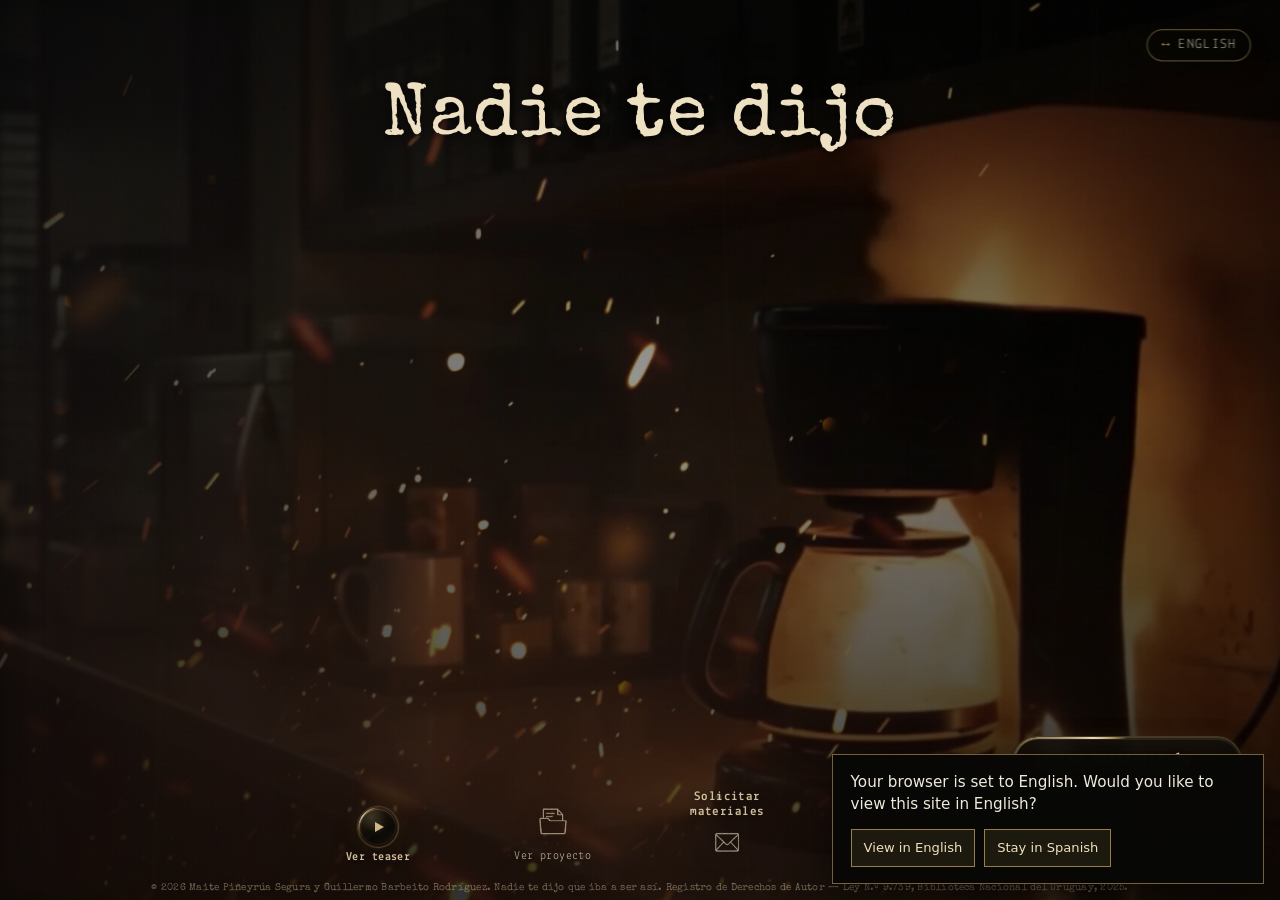
==== index.html @ c7051b69 "Move skip-intro control to the start of keyboard navigation" ====
<!doctype html>
<html lang="es-UY">
  <head>
    <meta charset="utf-8" />
    <meta name="viewport" content="width=device-width, initial-scale=1" />
    <script src="language-routing.js?v=3"></script>
    <title>Nadie te dijo que iba a ser así | Serie de ficción uruguaya</title>
    <meta name="description" content="Serie uruguaya de comedia negra y thriller político creada por Maite Piñeyrúa Segura y Guillermo Barbeito Rodríguez. 6 episodios de 35 minutos en desarrollo, con SKA Films como productora uruguaya y búsqueda de socio internacional." />
    <meta name="theme-color" content="#050504" />
    <link rel="canonical" href="https://jrrguille-bit.github.io/Nadie-Publico/" />
    <link rel="alternate" hreflang="es-UY" href="https://jrrguille-bit.github.io/Nadie-Publico/" />
    <link rel="alternate" hreflang="en" href="https://jrrguille-bit.github.io/Nadie-Publico/english.html" />
    <link rel="alternate" hreflang="x-default" href="https://jrrguille-bit.github.io/Nadie-Publico/" />
    <link rel="icon" href="assets/ntdqiasa-flame-favicon-assets/favicon.ico" sizes="any" />
    <link rel="icon" href="assets/ntdqiasa-flame-favicon-assets/ntdqiasa-flame-favicon-32.png" type="image/png" />
    <link rel="apple-touch-icon" href="assets/ntdqiasa-flame-favicon-assets/apple-touch-icon.png" />
    <link rel="alternate" type="text/vcard" href="assets/contact/nadie-te-dijo-contacto.vcf" title="Guardar contacto" />
    <meta property="og:type" content="website" />
    <meta property="og:site_name" content="Nadie te dijo que iba a ser así" />
    <meta property="og:title" content="Nadie te dijo que iba a ser así | Serie de ficción uruguaya" />
    <meta property="og:description" content="Comedia negra y thriller político desde Montevideo. Serie 6×35 min en desarrollo. SKA Films como productora uruguaya; búsqueda activa de financiación y distribución internacional." />
    <meta property="og:url" content="https://jrrguille-bit.github.io/Nadie-Publico/" />
    <meta property="og:image" content="https://jrrguille-bit.github.io/Nadie-Publico/assets/ntdqiasa_video_v5_assets/ntdqiasa_video_v5_poster.jpg" />
    <meta property="og:image:secure_url" content="https://jrrguille-bit.github.io/Nadie-Publico/assets/ntdqiasa_video_v5_assets/ntdqiasa_video_v5_poster.jpg" />
    <meta property="og:image:type" content="image/jpeg" />
    <meta property="og:image:width" content="1920" />
    <meta property="og:image:height" content="1080" />
    <meta property="og:image:alt" content="Una cafetera negra ardiendo en una kitchenette de oficina vieja." />
    <meta property="og:locale" content="es_UY" />
    <meta property="og:locale:alternate" content="en_US" />
    <meta name="twitter:card" content="summary_large_image" />
    <meta name="twitter:title" content="Nadie te dijo que iba a ser así | Serie de ficción uruguaya" />
    <meta name="twitter:description" content="Serie uruguaya 6×35 min de comedia negra / thriller político en desarrollo. Productora uruguaya: SKA Films. Buscamos financiación y distribución internacional." />
    <meta name="twitter:image" content="https://jrrguille-bit.github.io/Nadie-Publico/assets/ntdqiasa_video_v5_assets/ntdqiasa_video_v5_poster.jpg" />
    <meta name="twitter:image:alt" content="Una cafetera negra ardiendo en una kitchenette de oficina vieja." />
    <script type="application/ld+json">
      {
        "@context": "https://schema.org",
        "@type": "TVSeries",
        "name": "Nadie te dijo que iba a ser así",
        "description": "Serie uruguaya de ficción en desarrollo, de 6 episodios de 35 minutos. Comedia negra y thriller político situada en Montevideo, Uruguay.",
        "inLanguage": "es-UY",
        "url": "https://jrrguille-bit.github.io/Nadie-Publico/",
        "image": "https://jrrguille-bit.github.io/Nadie-Publico/assets/ntdqiasa_video_v5_assets/ntdqiasa_video_v5_poster.jpg",
        "genre": ["Comedia negra", "Thriller político", "Ficción audiovisual"],
        "numberOfEpisodes": 6,
        "creator": [
          { "@type": "Person", "name": "Maite Piñeyrúa Segura" },
          { "@type": "Person", "name": "Guillermo Barbeito Rodríguez" }
        ],
        "producer": [
          { "@type": "Person", "name": "Malena Benavides" },
          { "@type": "Person", "name": "Ignacio Jaunsolo" }
        ],
        "productionCompany": { "@type": "Organization", "name": "SKA Films" },
        "funder": { "@type": "Organization", "name": "Fondo de Incentivo Cultural" },
        "award": "Segundo premio por el teaser — DETOUR Series Lab 2025"
      }
    </script>
    <link rel="preconnect" href="https://fonts.googleapis.com" />
    <link rel="preconnect" href="https://fonts.gstatic.com" crossorigin />
    <link href="https://fonts.googleapis.com/css2?family=Lekton:wght@400;700&family=Special+Elite&display=swap" rel="stylesheet" />
    <link rel="stylesheet" href="styles.css?v=20" />
    <link rel="stylesheet" href="styles-film-boost.css?v=4" />
    <link rel="stylesheet" href="styles-legal.css?v=4" />
    <link rel="stylesheet" href="styles-contact.css?v=6" />
    <link rel="stylesheet" href="market-polish.css?v=5" />
    <link rel="stylesheet" href="skip-intro-polish.css?v=2" />
    <link rel="stylesheet" href="carousel-deck-assets.css?v=4" />
    <link rel="stylesheet" href="responsive-guard.css?v=3" />
    <link rel="stylesheet" href="malena-slide.css?v=4" />
    <link rel="stylesheet" href="teaser-button-fix.css?v=2" />
    <link rel="stylesheet" href="accessibility-fixes.css?v=1" />
    <link rel="stylesheet" href="language-suggestion.css?v=1" />
    <script data-goatcounter="https://jrrguille.goatcounter.com/count" async src="//gc.zgo.at/count.js"></script>
  </head>
  <body>
  <h1 class="visually-hidden landing-semantic-title">Nadie te dijo que iba a ser así — Serie de ficción uruguaya</h1>
    <main class="splash" aria-label="Portada">
      <video class="background-video" aria-hidden="true" tabindex="-1" autoplay muted loop playsinline preload="metadata" poster="assets/ntdqiasa_video_v5_assets/ntdqiasa_video_v5_poster.jpg">
        <source media="(min-width: 721px) and (min-height: 501px)" src="assets/ntdqiasa_video_v5_assets/ntdqiasa_video_v5_web.mp4" type="video/mp4" />
      </video>
      <div class="image-fallback" aria-hidden="true"></div>
      <div class="dark-overlay" aria-hidden="true"></div>
      <div class="siren-overlay" aria-hidden="true"></div>
      <div class="grain-overlay" aria-hidden="true"></div>
      <div class="film-texture-overlay" aria-hidden="true"></div>
      <div class="heat-shimmer-overlay" aria-hidden="true"></div>
      <a class="cover-language-switch" href="english.html?lang=en" hreflang="en" lang="en">English</a>
      <section class="plates" id="plates" aria-label="Placas de portada" aria-live="off"></section>
      <p class="format-line">Serie · 6×35' · Comedia negra / thriller político · Uruguay</p>
      <nav class="contact-links" aria-label="Accesos profesionales del proyecto">
        <a class="contact-link contact-link--teaser" href="teaser.html?lang=es" aria-label="Ver teaser de la serie"><span class="teaser-play-mark" aria-hidden="true"><span class="teaser-play-mark__glyph"></span></span><span class="teaser-link-label">Ver teaser</span></a>
        <button class="contact-link contact-link--button contact-link--project" type="button" id="about-trigger"><img src="assets/logos/about-us-expediente.png" alt="Ver proyecto y equipo" /><span>Ver proyecto</span></button>
        <a class="contact-link contact-link--materials" href="mailto:malenabh1@gmail.com?subject=Solicitud%20de%20dossier%20y%20materiales%20%E2%80%94%20Nadie%20te%20dijo%20que%20iba%20a%20ser%20as%C3%AD&amp;body=Hola%2C%0A%0AQuisiera%20solicitar%20el%20dossier%20y%20los%20materiales%20disponibles%20del%20proyecto.%0A%0ANombre%3A%0AEmpresa%20%2F%20instituci%C3%B3n%3A%0APa%C3%ADs%3A%0A%0ASaludos%2C"><img src="assets/logos/email-icon.png" alt="Solicitar dossier y materiales del proyecto" /><span>Solicitar materiales</span></a>
        <a class="contact-link contact-link--coproduction" href="mailto:malenabh1@gmail.com?cc=nacho@skafilms.com.uy&amp;subject=Reuni%C3%B3n%20de%20industria%20%E2%80%94%20Nadie%20te%20dijo%20que%20iba%20a%20ser%20as%C3%AD&amp;body=Hola%2C%0A%0AQuisiera%20coordinar%20una%20reuni%C3%B3n%20para%20conversar%20sobre%20el%20proyecto%20en%20relaci%C3%B3n%20con%20financiaci%C3%B3n%2C%20distribuci%C3%B3n%2C%20ventas%20o%20coproducci%C3%B3n%20internacional.%0A%0ANombre%3A%0AEmpresa%20%2F%20instituci%C3%B3n%3A%0APa%C3%ADs%3A%0A%0ASaludos%2C"><img src="assets/logos/email-icon.png" alt="Coordinar una reunión de industria" /><span>Coordinar reunión</span></a>
      </nav>
      <p class="legal-line">© 2026 Maite Piñeyrúa Segura y Guillermo Barbeito Rodríguez. Nadie te dijo que iba a ser así. Registro de Derechos de Autor — Ley N.º 9.739, Biblioteca Nacional del Uruguay, 2025.</p>
      <section class="about-carousel" id="about-carousel" role="dialog" aria-modal="true" aria-hidden="true" aria-labelledby="about-carousel-title" inert>
        <div class="about-carousel__frame">
          <p class="about-carousel__eyebrow">Expediente / Proyecto y equipo</p>
          <div class="about-carousel__viewport" aria-live="polite">
            <article class="about-card about-card--project is-active" id="about-project" data-about-slide data-slide-key="proyecto"><div class="project-visual" aria-hidden="true"></div><div class="project-copy"><h2 id="about-carousel-title" tabindex="-1">PROYECTO</h2><p class="project-tagline">UNA SERIE DE AMIGOS. HASTA QUE SE PRENDE FUEGO TODO.</p><p class="project-logline">Entre mates, milanesas y discusiones, tres jóvenes con un pie en la adultez comparten departamento en Montevideo. Pero todo cambia tras un incendio en una oficina que los lanza, casi sin querer, a investigar un crimen olvidado, un tesoro perdido durante la dictadura y los secretos que sus propias familias intentaron enterrar.</p><p class="project-format">6 × 35 min · Comedia negra / thriller político · Montevideo, Uruguay</p></div></article>
            <article class="about-card about-card--universe" id="about-universe" data-about-slide data-slide-key="universo"><h2 tabindex="-1">UNIVERSO</h2><div class="universe-contrast"><p>Una Montevideo contemporánea, cotidiana y reconocible, atravesada por la adultez joven, los vínculos familiares y una memoria que todavía pesa. En este universo, el misterio se cuela entre apartamentos compartidos, trabajos, bares y vecinos, mientras lo absurdo convive con lo íntimo y lo oscuro.</p><p class="universe-concepts">AMISTAD · PRECARIEDAD · ORO · MEMORIA</p></div><ul class="universe-characters" aria-label="Personajes principales"><li>GONZALO</li><li>MARÍA</li><li>LUIS</li></ul></article>
            <article class="about-card about-card--tone" id="about-tone" data-about-slide data-slide-key="tono"><h2 tabindex="-1">TONO</h2><blockquote><span>La dirección de Nadie te dijo que iba a ser así se sostiene en una tensión constante entre</span> <strong>lo cotidiano</strong> <span>y</span> <strong>lo extraño.</strong></blockquote><ul class="tone-resources"><li>VOZ EN OFF</li><li>CUARTA PARED</li><li>FREEZE FRAME</li><li>REBOBINADO</li><li>SPLIT SCREEN</li><li>FLASHBACK</li></ul></article>
            <article class="about-card about-card--market" id="about-market" data-about-slide data-slide-key="mercado"><header><p>EL PROYECTO HOY</p><h2 tabindex="-1">MERCADO</h2></header><p class="market-status">Piloto completo · temporada estructurada · Málaga Talent · DETOUR Montevideo Cine LAB · Premio Teaser · FIC · teaser realizado · SKA Films, productora uruguaya</p><strong class="market-claim">FINANCIACIÓN + DISTRIBUCIÓN INTERNACIONAL</strong><p>Un socio internacional que pueda entrar antes del rodaje y hacer que financiación y distribución formen parte del mismo plan: commission/pre-buy, coproducción estratégica o estudio/distribuidor con capacidad real de circulación.</p></article>
            <article class="about-card about-card--creators" id="about-creators" data-about-slide data-slide-key="creadores"><h2 tabindex="-1">CREADORES</h2><div class="creators-list"><section class="creator" aria-labelledby="creator-maite"><h3 id="creator-maite">Maite Piñeyrúa Segura</h3><p class="creator__role">Cocreadora · coguionista · dirección</p><p>Maite Piñeyrúa Segura es directora, guionista y fotógrafa uruguaya, licenciada en Comunicación Audiovisual por la UCU. Dirigió Tumbero, premiado en FIEC, Dodecá y La Floresta, y escribió y dirigió Una vez casi hice un gol. Es cocreadora, coguionista y directora de Nadie te dijo que iba a ser así. Fue seleccionada para Málaga Talent 2025.</p></section><section class="creator" aria-labelledby="creator-guillermo"><h3 id="creator-guillermo">Guillermo Barbeito Rodríguez</h3><p class="creator__role">Cocreador · coguionista · desarrollo creativo</p><p>Guillermo Barbeito Rodríguez es cocreador y coguionista de Nadie te dijo que iba a ser así. Su trabajo en la serie comprende la construcción del universo narrativo, la estructura de temporada y el desarrollo del tono que articula comedia negra, thriller político y absurdo cotidiano.</p></section></div><p class="creators-authorship">Guillermo y Maite escribimos la serie juntos y compartimos su autoría.</p></article>
            <article class="about-card about-card--ska" id="about-ska" data-about-slide data-slide-key="ska-films"><div class="ska-brand"><header><p>PRODUCTORA URUGUAYA</p><h2 tabindex="-1">SKA FILMS</h2></header><img src="assets/logos/ska-films.png" alt="SKA Films" /></div><div class="ska-profile"><p class="ska-overview">SKA Films tiene más de 20 años de trayectoria y ha desarrollado documentales, ficción, películas animadas y series, produciendo desde Uruguay para América Latina y otros mercados.</p><section class="ska-producer" aria-labelledby="ska-producer-name"><h3 id="ska-producer-name">IGNACIO “NACHO” JAUNSOLO</h3><p class="ska-producer__role">FUNDADOR · DIRECTOR EJECUTIVO · PRODUCTOR</p><p>Fundador y director ejecutivo de SKA Films. <strong>Productor ejecutivo de Togo, primera película uruguaya de Netflix.</strong></p></section></div><ul class="ska-credits"><li>Togo</li><li>Rada</li><li>Sin Aviso</li><li>Afilo Mi Gillette</li></ul></article>
            <article class="about-card about-card--malena" id="about-malena" data-about-slide data-slide-key="malena">
              <div class="malena-copy">
                <header class="malena-heading"><p>PRODUCCIÓN</p><h2 tabindex="-1">MALENA BENAVIDES</h2><span>PRODUCTORA</span></header>
                <div class="malena-profile">
                  <p>Malena Benavides es la productora de <em>Nadie te dijo que iba a ser así</em>. Su trabajo articula el desarrollo del proyecto, la organización de producción y el vínculo con creadorxs, aliados y espacios profesionales.</p>
                  <p>Formada en la Universidad Católica del Uruguay, desarrolla su actividad en el campo audiovisual. Fue productora del documental <em>Tumbero</em> y actualmente trabaja junto a Pardelion Films.</p>
                </div>
              </div>
              <aside class="malena-dossier" aria-label="Ficha de producción">
                <div class="malena-dossier__stamp">FICHA DE PRODUCCIÓN</div>
                <div class="malena-dossier__line"><span>ROL</span><strong>PRODUCTORA</strong></div>
                <div class="malena-dossier__line"><span>TRABAJO PREVIO</span><strong>TUMBERO</strong></div>
                <div class="malena-dossier__line"><span>ACTUALMENTE</span><strong>PARDELION FILMS</strong></div>
                <div class="malena-dossier__mark">MB</div>
              </aside>
            </article>
            <article class="about-card about-card--journey" id="about-journey" data-about-slide data-slide-key="recorrido"><h2 tabindex="-1">RECORRIDO</h2><ol class="journey-timeline"><li><strong>FONDO DE INCENTIVO CULTURAL</strong><span>Apoyo al proyecto</span></li><li><strong>MÁLAGA TALENT 2025</strong><span>Proyecto seleccionado</span></li><li><strong>MONTEVIDEO CINE LAB · DETOUR 2025</strong><span>Participación en el programa de desarrollo audiovisual</span></li><li><strong>PREMIO TEASER / SEGUNDO PREMIO</strong><span>DETOUR Series Lab 2025</span></li></ol><div class="project-card-actions"><a href="mailto:malenabh1@gmail.com?subject=Solicitud%20de%20dossier%20y%20materiales%20%E2%80%94%20Nadie%20te%20dijo%20que%20iba%20a%20ser%20as%C3%AD">Solicitar materiales</a><a href="mailto:malenabh1@gmail.com?cc=nacho@skafilms.com.uy&amp;subject=Reuni%C3%B3n%20de%20industria%20%E2%80%94%20Nadie%20te%20dijo%20que%20iba%20a%20ser%20as%C3%AD">Coordinar reunión</a><a href="sobre.html?lang=es">Conocer el proyecto</a></div></article>
          </div>
          <div class="about-carousel__controls" aria-label="Controles del carrusel Proyecto y equipo"><button class="about-carousel__arrow" type="button" id="about-prev" aria-label="Ver placa anterior">←</button><nav class="about-carousel__dots" aria-label="Ir a una placa"><button class="about-carousel__dot is-active" type="button" data-about-dot>PROYECTO</button><button class="about-carousel__dot" type="button" data-about-dot>UNIVERSO</button><button class="about-carousel__dot" type="button" data-about-dot>TONO</button><button class="about-carousel__dot" type="button" data-about-dot>MERCADO</button><button class="about-carousel__dot" type="button" data-about-dot>CREADORES</button><button class="about-carousel__dot" type="button" data-about-dot>SKA FILMS</button><button class="about-carousel__dot" type="button" data-about-dot>PRODUCCIÓN</button><button class="about-carousel__dot" type="button" data-about-dot>RECORRIDO</button><output class="about-carousel__current" aria-live="off">01 / 08 — PROYECTO</output></nav><button class="about-carousel__arrow" type="button" id="about-next" aria-label="Ver placa siguiente">→</button></div>
          <button class="about-carousel__back" type="button" id="about-close">Volver</button>
        </div>
      </section>
    </main>
    <script src="script.js?v=19"></script>
    <script src="market-polish.js?v=12"></script>
  </body>
</html>
---- styles.css ----
* {
  box-sizing: border-box;
}

html,
body {
  margin: 0;
  width: 100%;
  height: 100%;
  background: #050504;
  color: #eee4cf;
}

body {
  overflow: hidden;
}

.splash {
  position: relative;
  width: 100vw;
  height: 100vh;
  min-height: 620px;
  overflow: hidden;
  background: #050504;
}

.background-video,
.image-fallback {
  position: absolute;
  inset: 0;
  width: 100%;
  height: 100%;
  object-fit: cover;
  object-position: center;
  z-index: 0;
  transform: scale(1.02);
  transition: filter 620ms ease, transform 620ms ease;
}

body.about-open .background-video,
body.about-open .image-fallback {
  filter: blur(8px) brightness(0.48) saturate(0.82);
  transform: scale(1.04);
}

.image-fallback {
  background: url('assets/ntdqiasa_video_v5_assets/ntdqiasa_video_v5_poster.jpg') center/cover no-repeat;
  z-index: -1;
}

.dark-overlay {
  position: absolute;
  inset: 0;
  z-index: 1;
  background:
    radial-gradient(circle at 28% 42%, rgba(64, 45, 28, 0.16), transparent 44%),
    linear-gradient(90deg, rgba(0, 0, 0, 0.7), rgba(0, 0, 0, 0.28) 48%, rgba(0, 0, 0, 0.5)),
    linear-gradient(180deg, rgba(0, 0, 0, 0.42), rgba(0, 0, 0, 0.12) 44%, rgba(0, 0, 0, 0.68));
}

body.about-open .dark-overlay {
  background:
    radial-gradient(circle at 28% 42%, rgba(64, 45, 28, 0.22), transparent 42%),
    linear-gradient(90deg, rgba(0, 0, 0, 0.82), rgba(0, 0, 0, 0.58) 48%, rgba(0, 0, 0, 0.76)),
    linear-gradient(180deg, rgba(0, 0, 0, 0.58), rgba(0, 0, 0, 0.42) 44%, rgba(0, 0, 0, 0.82));
}

.siren-overlay {
  position: absolute;
  inset: 0;
  z-index: 2;
  pointer-events: none;
  mix-blend-mode: screen;
  opacity: 0.18;
  background:
    linear-gradient(88deg, rgba(41, 85, 180, 0.2) 0%, rgba(41, 85, 180, 0.1) 8%, transparent 34%),
    linear-gradient(93deg, rgba(190, 32, 24, 0.18) 0%, rgba(190, 32, 24, 0.08) 12%, transparent 39%),
    linear-gradient(82deg, rgba(255, 255, 255, 0.05) 0%, transparent 24%);
  filter: blur(18px);
  transform-origin: left center;
  animation: siren 8.6s infinite ease-in-out;
}

.grain-overlay {
  position: absolute;
  inset: -20%;
  z-index: 3;
  opacity: 0.08;
  pointer-events: none;
  background-image:
    radial-gradient(circle, rgba(255, 255, 255, 0.18) 0 0.55px, transparent 0.8px),
    radial-gradient(circle, rgba(0, 0, 0, 0.24) 0 0.65px, transparent 0.95px);
  background-size: 8px 8px, 13px 13px;
  animation: grain 0.9s steps(2, end) infinite;
}

.film-texture-overlay {
  position: absolute;
  inset: 0;
  z-index: 3;
  pointer-events: none;
  opacity: 0.14;
  mix-blend-mode: screen;
  overflow: hidden;
}

.film-texture-overlay::before {
  content: '';
  position: absolute;
  inset: -20%;
  opacity: 0.13;
  background-image:
    radial-gradient(circle, rgba(255, 245, 215, 0.16) 0 0.42px, transparent 0.8px),
    radial-gradient(circle, rgba(0, 0, 0, 0.14) 0 0.48px, transparent 0.95px);
  background-size: 7px 7px, 11px 11px;
  animation: subtle-film-grain 1.8s steps(2, end) infinite;
}

.film-texture-overlay::after {
  content: '';
  position: absolute;
  inset: 0;
  opacity: 0.1;
  background-image:
    linear-gradient(92deg, transparent 0 14%, rgba(255, 236, 190, 0.18) 14.25%, transparent 14.55%),
    linear-gradient(88deg, transparent 0 57%, rgba(255, 236, 190, 0.1) 57.14%, transparent 57.4%);
  background-size: 100% 100%;
  filter: blur(0.2px);
  animation: subtle-film-scratches 9s ease-in-out infinite;
}


.heat-shimmer-overlay {
  position: absolute;
  inset: 0;
  z-index: 3;
  pointer-events: none;
  overflow: hidden;
  mix-blend-mode: screen;
  --heat-shimmer-main-idle: 0.026;
  --heat-shimmer-main-rise: 0.085;
  --heat-shimmer-main-peak: 0.135;
  --heat-shimmer-main-fall: 0.038;
  --heat-shimmer-secondary-idle: 0.016;
  --heat-shimmer-secondary-rise: 0.044;
  --heat-shimmer-secondary-peak: 0.072;
  --heat-shimmer-secondary-fall: 0.024;
}

.heat-shimmer-overlay::before,
.heat-shimmer-overlay::after {
  content: '';
  position: absolute;
  left: 16%;
  bottom: 14%;
  width: min(35vw, 29rem);
  height: min(39vh, 22rem);
  opacity: var(--heat-shimmer-main-rise);
  border-radius: 48% 52% 44% 56%;
  background:
    radial-gradient(ellipse at 50% 72%, rgba(255, 216, 130, 0.18) 0%, rgba(255, 170, 80, 0.1) 28%, transparent 68%),
    linear-gradient(95deg, transparent 0 18%, rgba(255, 238, 190, 0.09) 22%, transparent 31% 43%, rgba(255, 190, 100, 0.07) 49%, transparent 60%);
  filter: blur(11px);
  transform-origin: center bottom;
  backdrop-filter: blur(0.9px);
  animation: heat-shimmer-one 11.5s ease-in-out infinite;
}

.heat-shimmer-overlay::after {
  left: 27%;
  bottom: 24%;
  width: min(21vw, 16rem);
  height: min(27vh, 15rem);
  opacity: var(--heat-shimmer-secondary-rise);
  filter: blur(8.5px);
  background:
    radial-gradient(ellipse at 45% 78%, rgba(255, 226, 150, 0.14) 0%, rgba(255, 165, 70, 0.08) 32%, transparent 70%),
    linear-gradient(84deg, transparent 0 20%, rgba(255, 230, 180, 0.08) 26%, transparent 36% 52%, rgba(255, 190, 110, 0.06) 58%, transparent 68%);
  backdrop-filter: blur(0.65px);
  animation: heat-shimmer-two 13s ease-in-out infinite;
  animation-delay: 3.4s;
}

.plates {
  position: absolute;
  inset: 0;
  z-index: 4;
  display: block;
  padding: clamp(1.6rem, 5vw, 5rem);
  pointer-events: none;
}

body.about-open .plates {
  opacity: 0.28;
  filter: blur(1.5px);
  transition: opacity 420ms ease, filter 420ms ease;
}

.plate {
  --plate-x: -50%;
  --plate-y: 0rem;

  position: absolute;
  left: 50%;
  width: min(88vw, 980px);
  color: #eee0c2;
  font-family: 'Special Elite', 'Courier Prime', 'Courier New', Courier, monospace;
  letter-spacing: 0.025em;
  line-height: 1.28;
  text-align: center;
  text-shadow:
    0 2px 8px rgba(0, 0, 0, 0.72),
    0 0 1px rgba(238, 224, 194, 0.28);
  opacity: 0;
  transform: translate(var(--plate-x), calc(var(--plate-y) + 0.45rem));
  transition:
    opacity 900ms ease,
    transform 900ms ease;
}

.plate--secondary {
  --secondary-plate-offset: -3vh;
  --plate-y: var(--secondary-plate-offset);

  color: #dcc99d;
  font-family: 'Lekton', 'Courier Prime', 'Courier New', Courier, monospace;
  font-weight: 400;
  letter-spacing: 0.018em;
  text-shadow:
    0 2px 8px rgba(0, 0, 0, 0.74),
    0 0 1px rgba(220, 201, 157, 0.24);
}

.plate--visible {
  opacity: 1;
  transform: translate(var(--plate-x), var(--plate-y));
}

.plate__name {
  color: #eadbb9;
  font-family: 'Special Elite', 'Courier Prime', 'Courier New', Courier, monospace;
  font-size: 0.94em;
  letter-spacing: 0.026em;
  text-shadow:
    0 2px 8px rgba(0, 0, 0, 0.74),
    0 0 1px rgba(238, 224, 194, 0.28);
}

.plate__line {
  min-height: 1.25em;
  margin: 0;
  overflow-wrap: anywhere;
}

.plate__line + .plate__line {
  margin-top: 0.38em;
}

.plate__line--typing::after,
.plate--coproduction.plate--complete .plate__line--typed:last-child::after {
  content: '';
  display: inline-block;
  width: 0.08em;
  height: 0.86em;
  margin-left: 0.1em;
  transform: translateY(0.12em);
  background: rgba(238, 224, 194, 0.72);
  animation: typewriter-cursor 1.15s steps(2, end) infinite;
}

.plate--secondary .plate__line--typing::after,
.plate--secondary.plate--coproduction.plate--complete .plate__line--typed:last-child::after {
  background: rgba(220, 201, 157, 0.68);
}

.plate--title {
  top: clamp(2.6rem, 8vh, 5.4rem);
  max-width: min(90vw, 1020px);
  font-size: clamp(2.15rem, 5.8vw, 6.25rem);
  letter-spacing: 0.018em;
}

.plate--title .plate__line + .plate__line {
  margin-top: 0.285em;
}

.plate--credits {
  top: 48%;
  max-width: min(88vw, 920px);
  font-size: clamp(1.13rem, 2.37vw, 2.46rem);
}

.plate--credits .plate__line--1 {
  font-size: 0.58em;
  letter-spacing: 0.09em;
}

.plate--credits .plate__line--2 {
  line-height: 1.2;
  white-space: nowrap;
}

.plate--recognition {
  top: 64%;
  max-width: min(86vw, 820px);
  font-size: clamp(0.95rem, 1.94vw, 1.93rem);
}

.plate--recognition .plate__line--1 {
  font-size: 0.62em;
  letter-spacing: 0.09em;
}

.plate--recognition .plate__line--2 {
  white-space: nowrap;
}

.plate--coproduction {
  bottom: clamp(6.9rem, 13vh, 9.4rem);
  max-width: min(86vw, 820px);
  font-size: clamp(1.04rem, 2.18vw, 2.18rem);
}

.contact-links {
  position: absolute;
  left: 50%;
  bottom: clamp(1rem, 4vh, 2.1rem);
  z-index: 5;
  display: flex;
  align-items: flex-start;
  justify-content: center;
  gap: clamp(0.85rem, 2.8vw, 2.2rem);
  width: min(92vw, 780px);
  pointer-events: none;
  opacity: 0;
  transform: translate(-50%, 0.75rem);
  transition:
    opacity 900ms ease,
    transform 900ms ease;
}

body.contacts-visible .contact-links {
  pointer-events: auto;
  opacity: 1;
  transform: translate(-50%, 0);
}

body.about-open .contact-links {
  opacity: 0.32;
  filter: blur(1px);
}

.contact-link {
  appearance: none;
  border: 0;
  background: transparent;
  color: #eadbb9;
  font: inherit;
  font-family: 'Special Elite', 'Courier Prime', 'Courier New', Courier, monospace;
  letter-spacing: 0.04em;
  text-decoration: none;
  display: flex;
  flex-direction: column;
  align-items: center;
  gap: 0.34rem;
  min-width: clamp(3.8rem, 10vw, 6.4rem);
  padding: 0.1rem 0.2rem;
  cursor: pointer;
  opacity: 0.74;
  text-shadow: 0 2px 7px rgba(0, 0, 0, 0.72);
  transition:
    opacity 260ms ease,
    transform 260ms ease,
    filter 260ms ease;
}

.contact-link img {
  display: block;
  width: clamp(2.2rem, 5vw, 3.55rem);
  height: clamp(2.2rem, 5vw, 3.55rem);
  object-fit: contain;
  filter: drop-shadow(0 4px 8px rgba(0, 0, 0, 0.6));
}

.contact-link--slightly-larger img {
  transform: scale(1.1);
  transform-origin: center;
}

.contact-link span {
  font-size: clamp(0.63rem, 1.2vw, 0.86rem);
  line-height: 1.05;
  white-space: nowrap;
}

.contact-link:hover,
.contact-link:focus-visible {
  opacity: 1;
  transform: translateY(-0.12rem);
  filter: brightness(1.08);
  outline: none;
}

.about-modal {
  position: absolute;
  inset: 0;
  z-index: 8;
  display: grid;
  place-items: center;
  padding: clamp(1.1rem, 4vw, 3rem);
  background: rgba(5, 5, 4, 0.32);
  opacity: 0;
  pointer-events: none;
  transition: opacity 420ms ease;
}

body.about-open .about-modal {
  opacity: 1;
  pointer-events: auto;
}

.about-modal__panel {
  position: relative;
  width: min(92vw, 780px);
  max-height: min(82vh, 720px);
  overflow: auto;
  padding: clamp(1.55rem, 4vw, 3rem);
  border: 1px solid rgba(218, 195, 144, 0.34);
  color: #1f180e;
  background:
    linear-gradient(180deg, rgba(239, 224, 188, 0.94), rgba(205, 176, 118, 0.9)),
    radial-gradient(circle at 22% 12%, rgba(255, 247, 220, 0.52), transparent 32%);
  box-shadow:
    0 24px 70px rgba(0, 0, 0, 0.68),
    inset 0 0 0 1px rgba(96, 65, 28, 0.18);
  font-family: 'Special Elite', 'Courier Prime', 'Courier New', Courier, monospace;
  line-height: 1.55;
  transform: translateY(0.7rem) rotate(-0.4deg);
  transition: transform 420ms ease;
}

body.about-open .about-modal__panel {
  transform: translateY(0) rotate(-0.4deg);
}

.about-modal__panel::before {
  content: '';
  position: absolute;
  inset: 0;
  pointer-events: none;
  opacity: 0.18;
  background-image:
    radial-gradient(circle, rgba(85, 57, 24, 0.32) 0 0.45px, transparent 0.75px),
    linear-gradient(90deg, rgba(64, 41, 18, 0.14), transparent 18%, transparent 82%, rgba(64, 41, 18, 0.12));
  background-size: 9px 9px, 100% 100%;
  mix-blend-mode: multiply;
}

.about-modal__panel h2,
.about-modal__panel p,
.about-modal__close {
  position: relative;
}

.about-modal__panel h2 {
  margin: 0 2.2rem 1rem 0;
  color: #24180b;
  font-size: clamp(1.45rem, 3.5vw, 2.35rem);
  letter-spacing: 0.05em;
  text-transform: uppercase;
}

.about-modal__panel p {
  margin: 0;
  font-size: clamp(0.9rem, 1.75vw, 1.04rem);
}

.about-modal__panel p + p {
  margin-top: 1rem;
}

.about-modal__close {
  position: absolute;
  top: 0.8rem;
  right: 0.9rem;
  z-index: 2;
  border: 0;
  background: transparent;
  color: #3a2814;
  font-family: inherit;
  font-size: 1.8rem;
  line-height: 1;
  cursor: pointer;
  opacity: 0.72;
}

.about-modal__close:hover,
.about-modal__close:focus-visible {
  opacity: 1;
  outline: none;
}


@keyframes heat-shimmer-one {
  0%,
  12%,
  100% {
    opacity: var(--heat-shimmer-main-idle);
    transform: translate3d(0, 0, 0) scaleX(1) scaleY(1);
  }

  28% {
    opacity: var(--heat-shimmer-main-rise);
    transform: translate3d(0.18rem, -0.18rem, 0) scaleX(1.018) scaleY(1.025) skewX(-0.35deg);
  }

  44% {
    opacity: var(--heat-shimmer-main-peak);
    transform: translate3d(-0.12rem, -0.46rem, 0) scaleX(0.985) scaleY(1.045) skewX(0.42deg);
  }

  58%,
  78% {
    opacity: var(--heat-shimmer-main-fall);
    transform: translate3d(0.08rem, -0.22rem, 0) scaleX(1.01) scaleY(1.015);
  }
}

@keyframes heat-shimmer-two {
  0%,
  18%,
  100% {
    opacity: var(--heat-shimmer-secondary-idle);
    transform: translate3d(0, 0, 0) scaleX(1) scaleY(1);
  }

  36% {
    opacity: var(--heat-shimmer-secondary-rise);
    transform: translate3d(-0.1rem, -0.28rem, 0) scaleX(1.028) scaleY(1.03) skewX(0.38deg);
  }

  51% {
    opacity: var(--heat-shimmer-secondary-peak);
    transform: translate3d(0.14rem, -0.55rem, 0) scaleX(0.975) scaleY(1.055) skewX(-0.34deg);
  }

  70%,
  84% {
    opacity: var(--heat-shimmer-secondary-fall);
    transform: translate3d(0.06rem, -0.2rem, 0) scaleX(1.008) scaleY(1.015);
  }
}

@keyframes subtle-film-grain {
  0% {
    transform: translate3d(-1%, -1%, 0);
  }

  50% {
    transform: translate3d(1%, 0.5%, 0);
  }

  100% {
    transform: translate3d(0.5%, -0.5%, 0);
  }
}

@keyframes subtle-film-scratches {
  0%,
  100% {
    opacity: 0.05;
    transform: translateX(0);
  }

  38% {
    opacity: 0.1;
    transform: translateX(-0.25%);
  }

  64% {
    opacity: 0.07;
    transform: translateX(0.2%);
  }
}

@keyframes grain {
  0% {
    transform: translate(-2%, -1%);
  }

  50% {
    transform: translate(1%, 2%);
  }

  100% {
    transform: translate(3%, -2%);
  }
}

@keyframes siren {
  0%,
  100% {
    opacity: 0.08;
    transform: translateX(-1.5%) scaleX(1.02);
  }

  17% {
    opacity: 0.19;
    transform: translateX(0) scaleX(1.04);
  }

  29% {
    opacity: 0.11;
    transform: translateX(-0.8%) scaleX(1.01);
  }

  46% {
    opacity: 0.16;
    transform: translateX(0.4%) scaleX(1.03);
  }

  61% {
    opacity: 0.07;
    transform: translateX(-1.2%) scaleX(1.02);
  }

  78% {
    opacity: 0.21;
    transform: translateX(0.2%) scaleX(1.05);
  }
}

@keyframes typewriter-cursor {
  0%,
  45% {
    opacity: 0.72;
  }

  46%,
  100% {
    opacity: 0;
  }
}

@media (max-width: 720px) {
  html,
  body {
    min-height: 100%;
    overflow: hidden;
  }

  .splash {
    height: 100svh;
    min-height: 100svh;
  }

  .background-video,
  .image-fallback {
    object-position: 60% center;
    transform: scale(1.06);
  }

  body.about-open .background-video,
  body.about-open .image-fallback {
    filter: blur(10px) brightness(0.42) saturate(0.78);
    transform: scale(1.08);
  }

  .dark-overlay {
    background:
      radial-gradient(circle at 50% 40%, rgba(75, 45, 24, 0.2), transparent 48%),
      linear-gradient(180deg, rgba(0, 0, 0, 0.76), rgba(0, 0, 0, 0.25) 42%, rgba(0, 0, 0, 0.82)),
      linear-gradient(90deg, rgba(0, 0, 0, 0.54), rgba(0, 0, 0, 0.2) 52%, rgba(0, 0, 0, 0.52));
  }

  .siren-overlay {
    opacity: 0.13;
    filter: blur(24px);
  }

  .grain-overlay {
    opacity: 0.07;
  }

  .film-texture-overlay {
    opacity: 0.1;
  }

  .film-texture-overlay::before {
    opacity: 0.1;
  }

  .film-texture-overlay::after {
    opacity: 0.07;
  }


  .heat-shimmer-overlay::before,
  .heat-shimmer-overlay::after {
    filter: blur(8.5px);
    backdrop-filter: blur(0.55px);
  }

  .heat-shimmer-overlay {
    --heat-shimmer-main-idle: 0.02;
    --heat-shimmer-main-rise: 0.06;
    --heat-shimmer-main-peak: 0.095;
    --heat-shimmer-main-fall: 0.03;
    --heat-shimmer-secondary-idle: 0.012;
    --heat-shimmer-secondary-rise: 0.032;
    --heat-shimmer-secondary-peak: 0.052;
    --heat-shimmer-secondary-fall: 0.018;
  }

  .heat-shimmer-overlay::before {
    left: 28%;
    bottom: 17%;
    width: 38vw;
    height: 31vh;
  }

  .heat-shimmer-overlay::after {
    left: 39%;
    bottom: 27%;
    width: 24vw;
    height: 20vh;
  }

  .plates {
    padding:
      max(1.1rem, env(safe-area-inset-top))
      1.05rem
      max(1rem, env(safe-area-inset-bottom));
  }

  .plate {
    width: min(92vw, 420px);
    line-height: 1.18;
    letter-spacing: 0.012em;
    text-shadow:
      0 3px 10px rgba(0, 0, 0, 0.82),
      0 0 1px rgba(238, 224, 194, 0.3);
  }

  .plate--secondary {
    --secondary-plate-offset: -2.1svh;

    letter-spacing: 0.014em;
    text-shadow:
      0 3px 10px rgba(0, 0, 0, 0.82),
      0 0 1px rgba(220, 201, 157, 0.26);
  }

  .plate__line + .plate__line {
    margin-top: 0.28em;
  }

  .plate__name {
    font-size: 0.96em;
    letter-spacing: 0.018em;
  }

  .plate--title {
    top: 7svh;
    max-width: 92vw;
    font-size: clamp(2.05rem, 11.4vw, 3.55rem);
    line-height: 1.05;
    letter-spacing: 0.01em;
  }

  .plate--title .plate__line + .plate__line {
    margin-top: 0.21em;
  }

  .plate--credits {
    top: 39svh;
    max-width: 92vw;
    font-size: clamp(0.86rem, 4.15vw, 1.32rem);
  }

  .plate--credits .plate__line--1 {
    font-size: 0.62em;
    letter-spacing: 0.08em;
  }

  .plate--credits .plate__line--2 {
    max-width: min(92vw, 24rem);
    margin-left: auto;
    margin-right: auto;
  }

  .plate--recognition {
    top: 56svh;
    max-width: 90vw;
    font-size: clamp(0.76rem, 3.3vw, 1rem);
    line-height: 1.16;
  }

  .plate--recognition .plate__line--1 {
    font-size: 0.64em;
    letter-spacing: 0.08em;
  }

  .plate--recognition .plate__line--2 {
    font-size: clamp(0.68rem, 3.05vw, 0.94rem);
    white-space: nowrap;
  }

  .plate--coproduction {
    bottom: 18svh;
    max-width: 86vw;
    font-size: clamp(0.84rem, 3.9vw, 1.19rem);
    line-height: 1.22;
  }

  .contact-links {
    left: 50%;
    bottom: max(1rem, env(safe-area-inset-bottom));
    display: grid;
    grid-template-columns: repeat(4, minmax(0, 1fr));
    align-items: start;
    gap: 0.45rem;
    width: min(94vw, 430px);
    padding: 0;
    border: 0;
    border-radius: 0;
    outline: 0;
    background: transparent;
    box-shadow: none;
    backdrop-filter: none;
  }

  .contact-link {
    min-width: 0;
    width: 100%;
    gap: 0.26rem;
    padding: 0.18rem 0.1rem;
    opacity: 0.82;
  }

  .contact-link img {
    width: clamp(2.05rem, 8.3vw, 2.55rem);
    height: clamp(2.05rem, 8.3vw, 2.55rem);
  }

  .contact-link span {
    max-width: 100%;
    font-size: clamp(0.52rem, 2.55vw, 0.66rem);
    line-height: 1.05;
    white-space: normal;
    text-align: center;
  }

  body.about-open .plates,
  body.about-open .contact-links {
    opacity: 0.18;
    filter: blur(2px);
  }

  .about-modal {
    padding:
      max(0.8rem, env(safe-area-inset-top))
      0.78rem
      max(0.8rem, env(safe-area-inset-bottom));
    align-items: stretch;
  }

  .about-modal__panel {
    width: min(100%, 520px);
    max-height: calc(100svh - 1.6rem - env(safe-area-inset-top) - env(safe-area-inset-bottom));
    margin: auto;
    padding: 1.25rem 1.05rem 1.35rem;
    border-color: rgba(70, 45, 18, 0.24);
    line-height: 1.48;
    transform: translateY(0.45rem) rotate(-0.25deg);
  }

  body.about-open .about-modal__panel {
    transform: translateY(0) rotate(-0.25deg);
  }

  .about-modal__panel h2 {
    margin-right: 2.4rem;
    margin-bottom: 0.8rem;
    font-size: clamp(1.25rem, 6vw, 1.85rem);
    line-height: 1.1;
  }

  .about-modal__panel p {
    font-size: clamp(0.82rem, 3.55vw, 0.96rem);
  }

  .about-modal__panel p + p {
    margin-top: 0.78rem;
  }

  .about-modal__close {
    top: 0.78rem;
    right: 0.82rem;
    font-size: 2rem;
    padding: 0.2rem;
  }
}

@media (max-width: 380px) {
  .plate--title {
    font-size: clamp(1.82rem, 10.5vw, 2.55rem);
  }

  .plate--credits {
    top: 37svh;
    font-size: clamp(0.78rem, 3.8vw, 1.07rem);
  }

  .plate--coproduction {
    bottom: 29svh;
    font-size: clamp(0.74rem, 3.65vw, 0.98rem);
  }

  .contact-links {
    grid-template-columns: repeat(2, minmax(0, 1fr));
    width: min(88vw, 300px);
    gap: 0.55rem 0.8rem;
    padding: 0;
  }

  .contact-link img {
    width: 2.15rem;
    height: 2.15rem;
  }
}

@media (max-height: 640px) and (max-width: 720px) {
  .plate--title {
    top: 4.8svh;
    font-size: clamp(1.55rem, 9.2vw, 2.55rem);
  }

  .plate--credits {
    top: 35svh;
  }

  .plate--coproduction {
    bottom: 28svh;
  }

  .contact-links {
    bottom: max(0.55rem, env(safe-area-inset-bottom));
    padding: 0;
  }

  .contact-link img {
    width: 1.9rem;
    height: 1.9rem;
  }

  .contact-link span {
    font-size: 0.52rem;
  }
}

@media (prefers-reduced-motion: reduce) {
  *,
  *::before,
  *::after {
    animation-duration: 0.001ms !important;
    animation-iteration-count: 1 !important;
  }

  .background-video {
    display: none;
  }

  .plate,
  .contact-links,
  .about-modal,
  .about-modal__panel {
    transition-duration: 0.001ms !important;
  }


  .heat-shimmer-overlay::before,
  .heat-shimmer-overlay::after {
    animation: none !important;
    opacity: 0;
  }

  .film-texture-overlay::before,
  .film-texture-overlay::after,
  .plate__line--typing::after,
  .plate--coproduction.plate--complete .plate__line--typed:last-child::after {
    animation: none !important;
  }
}

body.about-open .plates,
body.about-open .contact-links {
  opacity: 0;
  filter: blur(2px);
  pointer-events: none;
}

.about-carousel {
  position: absolute;
  inset: 0;
  z-index: 7;
  display: grid;
  place-items: center;
  padding: clamp(1rem, 4vw, 3rem);
  background:
    radial-gradient(circle at 50% 44%, rgba(66, 45, 25, 0.24), transparent 42%),
    rgba(5, 5, 4, 0.24);
  opacity: 0;
  pointer-events: none;
  transition: opacity 420ms ease;
}

body.about-open .about-carousel {
  opacity: 1;
  pointer-events: auto;
}

.about-carousel__frame {
  position: relative;
  width: min(92vw, 900px);
  max-height: min(84vh, 760px);
  display: grid;
  gap: clamp(0.75rem, 1.6vw, 1rem);
  color: #eadbb9;
  font-family: 'Special Elite', 'Courier Prime', 'Courier New', Courier, monospace;
  text-shadow: 0 2px 8px rgba(0, 0, 0, 0.72);
  transform: translateY(0.65rem);
  transition: transform 420ms ease;
}

body.about-open .about-carousel__frame {
  transform: translateY(0);
}

.about-carousel__eyebrow {
  justify-self: start;
  margin: 0;
  padding: 0.36rem 0.55rem 0.28rem;
  border: 1px solid rgba(238, 224, 194, 0.24);
  background: rgba(9, 7, 5, 0.48);
  font-size: clamp(0.68rem, 1.25vw, 0.86rem);
  letter-spacing: 0.12em;
  text-transform: uppercase;
  opacity: 0.78;
}

.about-carousel__viewport {
  position: relative;
  min-height: clamp(25rem, 58vh, 34rem);
}

.about-card {
  position: absolute;
  inset: 0;
  display: flex;
  flex-direction: column;
  overflow: hidden;
  padding: clamp(1.25rem, 3.2vw, 2.45rem);
  border: 1px solid rgba(220, 218, 197, 0.26);
  color: #e9e3d3;
  text-shadow: none;
  background:
    linear-gradient(180deg, rgba(24, 35, 31, 0.32), rgba(10, 15, 14, 0.5)),
    radial-gradient(circle at 16% 10%, rgba(234, 228, 203, 0.12), transparent 32%),
    url('assets/images/a_full_frame_close_up_flat_lay_of_a_textured_backg_1.png') center / cover no-repeat;
  box-shadow:
    0 24px 70px rgba(0, 0, 0, 0.72),
    inset 0 0 0 1px rgba(233, 227, 211, 0.12),
    inset 0 0 58px rgba(0, 0, 0, 0.22);
  font-family: 'Lekton', 'Courier Prime', 'Courier New', Courier, monospace;
  line-height: 1.55;
  isolation: isolate;
  opacity: 0;
  visibility: hidden;
  transform: translateX(0.7rem) rotate(-0.25deg);
  transition:
    opacity 360ms ease,
    visibility 360ms ease,
    transform 360ms ease;
}

.about-card::before {
  content: '';
  position: absolute;
  inset: 0;
  pointer-events: none;
  opacity: 0.2;
  background-image:
    linear-gradient(180deg, rgba(255, 250, 230, 0.08), transparent 34%, rgba(0, 0, 0, 0.16)),
    radial-gradient(circle, rgba(232, 226, 203, 0.2) 0 0.4px, transparent 0.8px);
  background-size: 100% 100%, 10px 10px;
  mix-blend-mode: screen;
}

.about-card.is-active {
  opacity: 1;
  visibility: visible;
  transform: translateX(0) rotate(-0.25deg);
}

.about-card > * {
  position: relative;
  z-index: 1;
}

.about-card h2 {
  position: relative;
  align-self: flex-start;
  max-width: 100%;
  margin: 0 0 1.08rem;
  padding: 0.14em 0.34em 0.2em;
  color: #f0ead9;
  font-family: 'Special Elite', 'Courier Prime', 'Courier New', Courier, monospace;
  font-size: clamp(1.22rem, 3vw, 2.05rem);
  font-weight: 400;
  line-height: 1.16;
  letter-spacing: 0.085em;
  text-transform: uppercase;
  text-shadow: none;
  isolation: isolate;
}

.about-card p {
  margin: 0;
  color: rgba(233, 227, 211, 0.94);
  font-size: clamp(0.86rem, 1.45vw, 1rem);
  text-shadow: none;
}

.about-card p + p {
  margin-top: 0.88rem;
}

.about-card a {
  color: #f2ead2;
  text-decoration: underline;
  text-decoration-color: rgba(226, 210, 168, 0.72);
  text-decoration-thickness: 1px;
  text-underline-offset: 0.18em;
  opacity: 0.9;
  text-shadow: none;
}

.about-card a:hover,
.about-card a:focus-visible {
  opacity: 1;
}

.about-card--project {
  overflow: hidden;
}

.about-card--project::after {
  content: '';
  position: absolute;
  right: clamp(-2.9rem, -4vw, -1.05rem);
  bottom: clamp(-3.4rem, -5vw, -1.35rem);
  width: clamp(9.5rem, 25vw, 15.5rem);
  aspect-ratio: 1;
  pointer-events: none;
  z-index: 2;
  background: url('assets/images/sobre-proyecto-coffee-stain.png') center / contain no-repeat;
  opacity: 0.65;
  mix-blend-mode: multiply;
  filter: sepia(0.28) saturate(0.82) contrast(0.95);
}

.about-carousel__controls {
  display: grid;
  grid-template-columns: auto 1fr auto;
  align-items: center;
  gap: 0.85rem;
}

.about-carousel__arrow,
.about-carousel__back,
.about-carousel__dot {
  appearance: none;
  font-family: inherit;
  cursor: pointer;
}

.about-carousel__arrow,
.about-carousel__back {
  border: 1px solid rgba(238, 224, 194, 0.34);
  color: #eadbb9;
  background: rgba(9, 7, 5, 0.56);
  box-shadow: 0 10px 28px rgba(0, 0, 0, 0.32);
  transition: opacity 220ms ease, transform 220ms ease, border-color 220ms ease;
}

.about-carousel__arrow {
  width: 2.65rem;
  height: 2.25rem;
  font-size: 1.05rem;
}

.about-carousel__back {
  justify-self: center;
  padding: 0.62rem 1.15rem 0.5rem;
  letter-spacing: 0.08em;
  text-transform: uppercase;
}

.about-carousel__dots {
  display: flex;
  justify-content: center;
  gap: clamp(0.3rem, 0.8vw, 0.7rem);
}

.about-carousel__dot {
  padding: 0.2rem;
  border: 0;
  color: rgba(238, 224, 194, 0.6);
  background: transparent;
  font-size: clamp(0.54rem, 0.9vw, 0.72rem);
}

.about-carousel__dot.is-active {
  color: rgba(238, 224, 194, 1);
  text-decoration: underline;
  text-underline-offset: 0.25rem;
}

.about-carousel__current {
  display: none;
  color: #eadbb9;
}

.about-carousel__arrow:hover,
.about-carousel__arrow:focus-visible,
.about-carousel__back:hover,
.about-carousel__back:focus-visible,
.about-carousel__dot:focus-visible {
  opacity: 1;
  transform: translateY(-0.08rem);
  border-color: rgba(238, 224, 194, 0.66);
  outline: none;
}

@media (max-width: 720px) {
  .about-carousel {
    padding:
      max(0.75rem, env(safe-area-inset-top))
      0.72rem
      max(0.75rem, env(safe-area-inset-bottom));
    align-items: stretch;
  }

  .about-carousel__frame {
    width: min(100%, 520px);
    max-height: calc(100svh - 1.5rem - env(safe-area-inset-top) - env(safe-area-inset-bottom));
    margin: auto;
    gap: 0.62rem;
  }

  .about-carousel__viewport {
    min-height: min(64svh, 31rem);
  }

  .about-card {
    padding: 1.12rem 1rem 1.2rem;
    line-height: 1.46;
  }

  .about-card h2 {
    margin-bottom: 0.72rem;
    font-size: clamp(1.12rem, 5.2vw, 1.58rem);
  }

  .about-card p {
    font-size: clamp(0.78rem, 3.45vw, 0.93rem);
  }

  .about-card p + p {
    margin-top: 0.68rem;
  }

  .about-carousel__eyebrow {
    font-size: 0.62rem;
  }

  .about-carousel__arrow {
    width: 2.45rem;
    height: 2.1rem;
  }

  .about-carousel__dot {
    display: none;
  }

  .about-carousel__current {
    display: block;
    text-align: center;
  }

  .about-carousel__back {
    padding: 0.58rem 1rem 0.48rem;
  }
}

@media (max-height: 640px) and (max-width: 720px) {
  .about-carousel__viewport {
    min-height: 58svh;
  }

  .about-card {
    padding: 0.92rem 0.88rem 1rem;
  }

  .about-card p {
    font-size: 0.76rem;
  }
}

@media (prefers-reduced-motion: reduce) {
  .about-carousel,
  .about-carousel__frame,
  .about-card,
  .about-carousel__arrow,
  .about-carousel__back {
    transition-duration: 0.001ms !important;
  }
}

/* --------------------------------------------------------------------------
   Micro pitch / expediente — composición desktop V2
   Cada placa usa una retícula editorial propia; mobile conserva su base.
   -------------------------------------------------------------------------- */
@media (min-width: 900px) {
  body.about-open .dark-overlay { background: rgba(2, 2, 2, 0.8); }

  .about-carousel {
    padding: clamp(0.8rem, 1.8vw, 1.5rem);
    background: radial-gradient(circle at 50% 45%, rgba(91, 56, 25, 0.16), transparent 50%), rgba(3, 3, 3, 0.68);
  }

  .about-carousel__frame {
    width: min(96vw, 1320px);
    height: min(94svh, 820px);
    max-height: none;
    grid-template-rows: auto minmax(0, 1fr) auto;
    gap: clamp(0.45rem, 0.8vw, 0.7rem);
  }

  .about-carousel__eyebrow {
    margin-left: 0.8rem;
    padding: 0.42rem 0.78rem 0.32rem;
    border-color: rgba(238, 224, 194, 0.34);
    border-bottom: 0;
    background: rgba(13, 10, 7, 0.9);
    font-size: clamp(0.72rem, 0.74vw, 0.82rem);
    letter-spacing: 0.16em;
    transform: rotate(-0.35deg);
  }

  .about-carousel__viewport {
    min-height: 0;
    border: 1px solid rgba(230, 213, 177, 0.3);
    background: #090b09;
    box-shadow: 0 30px 90px rgba(0, 0, 0, 0.82);
  }

  .about-card {
    --file-red: #a64132;
    --file-gold: #d0a857;
    --file-ink: #171713;
    padding: clamp(1.8rem, 3vw, 3.2rem);
    border: 0;
    line-height: 1.48;
    transform: translateX(0.7rem);
  }

  .about-card.is-active { transform: none; }
  .about-card::before {
    opacity: 0.17;
    background-image: linear-gradient(90deg, transparent 0 3%, rgba(245, 230, 195, 0.08) 3.08%, transparent 3.16%), radial-gradient(circle, rgba(239, 225, 193, 0.24) 0 0.45px, transparent 0.8px);
    background-size: 100% 100%, 8px 8px;
  }

  .about-card h2 {
    margin-bottom: 1rem;
    padding: 0;
    color: var(--file-gold);
    font-size: clamp(0.82rem, 0.95vw, 1rem);
    letter-spacing: 0.2em;
  }
  .about-card p { font-size: clamp(0.9rem, 1.08vw, 1.08rem); }

  /* 01 — foto y panel unidos por un borde físico estrecho */
  .about-card--project {
    display: grid;
    grid-template-columns: minmax(0, 56%) minmax(0, 44%);
    padding: 0;
    background: #10110e;
  }
  .about-card--project::before { z-index: 3; }
  .about-card--project::after {
    right: -4%;
    bottom: -18%;
    width: 18%;
    z-index: 4;
    opacity: 0.34;
  }
  .project-visual {
    min-width: 0;
    background: linear-gradient(90deg, transparent 78%, rgba(14, 15, 12, 0.66)), linear-gradient(0deg, rgba(8, 8, 7, 0.3), transparent 52%), url('assets/ntdqiasa_video_v5_assets/ntdqiasa_video_v5_poster.jpg') 46% center / cover no-repeat;
    filter: saturate(0.78) contrast(1.12);
  }
  .project-copy {
    position: relative;
    display: flex;
    min-width: 0;
    flex-direction: column;
    justify-content: center;
    padding: clamp(2.2rem, 4vw, 4.4rem) clamp(2rem, 3.5vw, 3.8rem) clamp(1.8rem, 3vw, 3rem) clamp(2rem, 3.2vw, 3.4rem);
    background: #10110e;
  }
  .project-copy::before {
    content: '';
    position: absolute;
    z-index: -1;
    top: -5%;
    bottom: -5%;
    left: clamp(-3.75rem, -4.2vw, -2rem);
    width: clamp(3rem, 4.5vw, 4rem);
    background: url('assets/images/rippedpapper.png') left center / auto 112% no-repeat;
    filter: brightness(0.3) sepia(0.15);
  }
  .project-tagline {
    max-width: 21ch;
    color: #f0e3c4 !important;
    font-family: 'Special Elite', monospace;
    font-size: clamp(1.65rem, 2.6vw, 2.85rem) !important;
    line-height: 1.08;
    text-wrap: balance;
  }
  .project-logline { max-width: 49ch; margin-top: clamp(1rem, 2vh, 1.5rem) !important; font-size: clamp(0.92rem, 1.08vw, 1.08rem) !important; }
  .project-format {
    margin-top: auto !important;
    padding-top: 0.85rem;
    border-top: 1px solid rgba(208, 168, 87, 0.58);
    color: rgba(239, 218, 174, 0.96) !important;
    font-size: clamp(0.82rem, 0.92vw, 0.96rem) !important;
    letter-spacing: 0.035em;
    text-transform: uppercase;
  }

  /* 02 — dos tiempos que se interrumpen */
  .about-card--universe {
    display: grid;
    grid-template-columns: minmax(0, 58%) minmax(0, 42%);
    grid-template-rows: auto 1fr auto;
    column-gap: clamp(2.4rem, 5vw, 5.5rem);
    background:
      linear-gradient(106deg, rgba(16, 27, 22, 0.99) 0 57.5%, rgba(10, 7, 6, 0.34) 57.7%),
      linear-gradient(90deg, transparent 57%, rgba(4, 3, 3, 0.12) 70%, rgba(4, 3, 3, 0.5)),
      url('assets/ntdqiasa_video_v5_assets/ntdqiasa_video_v5_poster.jpg') right center / auto 100% no-repeat,
      #0d0908;
  }
  .about-card--universe::after {
    content: 'MEMORIA / LO ENTERRADO';
    position: absolute;
    top: clamp(2rem, 4vw, 3.2rem);
    right: clamp(1.8rem, 3vw, 3.2rem);
    color: rgba(237, 215, 171, 0.82);
    font: 700 clamp(0.72rem, 0.78vw, 0.84rem)/1 'Lekton', monospace;
    letter-spacing: 0.14em;
  }
  .about-card--universe h2::after {
    content: 'PRESENTE / MONTEVIDEO';
    display: block;
    margin-top: 0.8rem;
    color: rgba(237, 215, 171, 0.74);
    font: 700 clamp(0.7rem, 0.76vw, 0.82rem)/1 'Lekton', monospace;
    letter-spacing: 0.12em;
  }
  .about-card--universe h2 { grid-column: 1; }
  .universe-contrast { grid-column: 1; align-self: center; max-width: 58ch; padding-right: 1rem; }
  .universe-contrast > p:first-child { font-size: clamp(1rem, 1.25vw, 1.22rem); line-height: 1.55; }
  .universe-concepts {
    max-width: 17ch;
    margin-top: clamp(1.5rem, 3vh, 2.2rem) !important;
    color: #efdba7 !important;
    font: clamp(1.55rem, 2.5vw, 2.65rem)/1.08 'Special Elite', monospace !important;
    transform: rotate(-0.7deg);
  }
  .universe-characters {
    grid-column: 2;
    grid-row: 2 / 4;
    align-self: stretch;
    align-content: center;
    display: grid;
    margin: 0;
    padding: clamp(3.2rem, 7vh, 5.5rem) 0 1.5rem clamp(1.4rem, 3vw, 3rem);
    gap: clamp(1.3rem, 3vh, 2.4rem);
    list-style: none;
    text-shadow: 0 3px 16px rgba(0, 0, 0, 0.96), 0 1px 2px #000;
  }
  .universe-characters li { color: #ede0c5; font: clamp(1.45rem, 2.3vw, 2.5rem)/1 'Special Elite', monospace; letter-spacing: 0.12em; }
  .universe-characters li:nth-child(2) { transform: translateX(15%) rotate(-1deg); }
  .universe-characters li:nth-child(3) { transform: translateX(3%) rotate(0.7deg); }

  /* 03 — oposición tipográfica, no pared de texto */
  .about-card--tone {
    display: grid;
    grid-template-columns: minmax(0, 1.38fr) minmax(15rem, 0.62fr);
    grid-template-rows: auto 1fr auto;
    gap: 0 clamp(2.5rem, 5vw, 5rem);
    background: linear-gradient(105deg, rgba(8, 13, 11, 0.98) 0 66%, rgba(63, 21, 16, 0.88));
  }
  .about-card--tone blockquote {
    grid-row: 2;
    align-self: center;
    max-width: 28ch;
    margin: 0;
    color: #e7d9bc;
    font: clamp(1rem, 1.5vw, 1.45rem)/1.3 'Special Elite', monospace;
    text-transform: uppercase;
  }
  .about-card--tone blockquote span { display: block; max-width: 31ch; }
  .about-card--tone blockquote strong { display: block; color: #f3e5c6; font-size: clamp(2.45rem, 5vw, 5.2rem); font-weight: 400; line-height: 0.98; letter-spacing: -0.025em; }
  .about-card--tone blockquote strong:last-child { color: #c45b48; margin-left: clamp(1rem, 5vw, 5rem); }
  .about-card--tone > p { grid-row: 3; max-width: 48ch; padding-top: 0.8rem; border-top: 3px solid var(--file-red); color: #e0b55d; font-size: clamp(1rem, 1.25vw, 1.25rem); }
  .tone-resources {
    grid-column: 2;
    grid-row: 1 / 4;
    display: flex;
    margin: 0;
    padding: 2rem 0 1.4rem clamp(1.5rem, 3vw, 3rem);
    flex-direction: column;
    justify-content: space-between;
    list-style: none;
    border-left: 1px dashed rgba(230, 213, 177, 0.42);
    counter-reset: resource;
  }
  .tone-resources li { counter-increment: resource; color: rgba(239, 226, 199, 0.92); font: 700 clamp(0.82rem, 1vw, 1rem)/1.2 'Lekton', monospace; letter-spacing: 0.12em; }
  .tone-resources li::before { content: '00:' counter(resource) '  /  '; color: var(--file-red); }
  .tone-resources li:nth-child(2) { margin-left: 12%; }
  .tone-resources li:nth-child(3) { margin-left: 4%; transform: rotate(-1deg); }
  .tone-resources li:nth-child(5) { margin-left: 15%; transform: rotate(0.6deg); }

  /* 04 — hoja industrial 35/65 */
  .about-card--market {
    display: grid;
    grid-template-columns: minmax(0, 35%) minmax(0, 65%);
    grid-template-rows: auto 1fr;
    gap: clamp(1.5rem, 3vw, 3rem) clamp(2.5rem, 5vw, 5rem);
    color: var(--file-ink);
    background: linear-gradient(rgba(224, 213, 183, 0.94), rgba(205, 194, 164, 0.96)), url('assets/images/a_full_frame_close_up_flat_lay_of_a_textured_backg_1.png') center / cover;
  }
  .about-card--market::before { mix-blend-mode: multiply; opacity: 0.24; }
  .about-card--market header { grid-column: 1; padding-bottom: 1.2rem; border-bottom: 4px solid #8f392d; }
  .about-card--market header p { color: #6d281f; font-size: clamp(0.78rem, 0.84vw, 0.9rem); font-weight: 700; letter-spacing: 0.18em; }
  .about-card--market h2 { color: #28251f; margin-top: 0.45rem; font-size: clamp(1.3rem, 1.8vw, 1.9rem); }
  .market-status { grid-column: 1; align-self: start; padding: 1.2rem 0; color: #211f1a !important; font-size: clamp(0.98rem, 1.12vw, 1.15rem) !important; font-weight: 700; line-height: 1.52; }
  .market-claim { grid-column: 2; grid-row: 1; align-self: end; max-width: 16ch; padding-left: clamp(1rem, 2vw, 2rem); border-left: 0.18em solid #9b3d30; color: #29261f; font: clamp(2.2rem, 4.4vw, 4.8rem)/1 'Special Elite', monospace; }
  .about-card--market > p:last-child { grid-column: 2; grid-row: 2; align-self: start; max-width: 61ch; padding: clamp(0.55rem, 1.1vh, 0.9rem) 0 0 clamp(1rem, 2vw, 2rem); color: #302e27; font-size: clamp(1rem, 1.2vw, 1.2rem); }

  /* 05 — dupla autoral deliberadamente tipográfica */
  .about-card--creators { display: grid; grid-template-rows: auto 1fr auto; padding-bottom: clamp(1.7rem, 2.5vw, 2.5rem); background: #101512; }
  .creators-list { display: grid; grid-template-columns: 1fr 1fr; min-height: 0; gap: 0; }
  .creator { position: relative; display: flex; min-width: 0; padding: clamp(1rem, 2vw, 2rem) clamp(2rem, 4vw, 4rem) 1rem 0; flex-direction: column; justify-content: center; }
  .creator + .creator { padding-right: 0; padding-left: clamp(2rem, 4vw, 4rem); border-left: 1px solid rgba(208, 168, 87, 0.45); }
  .creator h3 { max-width: 13ch; margin: 0; color: #f0dfbb; font: clamp(2rem, 3.4vw, 3.7rem)/0.98 'Special Elite', monospace; }
  .creator__role { margin-top: 0.85rem !important; color: var(--file-gold) !important; font-size: clamp(0.76rem, 0.9vw, 0.94rem) !important; letter-spacing: 0.08em; text-transform: uppercase; }
  .creator > p:last-child { max-width: 58ch; margin-top: 1.1rem !important; font-size: clamp(0.8rem, 0.92vw, 0.96rem); line-height: 1.45; }
  .creators-authorship { z-index: 2; width: min(76%, 820px); margin: 0 auto !important; padding: 0.75rem 1.5rem; border-top: 1px solid var(--file-red); border-bottom: 1px solid var(--file-red); color: #f1dfb6 !important; background: #101512; font: clamp(0.92rem, 1.15vw, 1.15rem)/1.3 'Special Elite', monospace; text-align: center; }

  /* 06 — coproductora y respaldo industrial */
  .about-card--ska { display: grid; grid-template-columns: minmax(0, 30%) minmax(0, 70%); grid-template-rows: minmax(0, 1fr) auto; gap: clamp(1.2rem, 2.5vh, 2rem) clamp(2.5rem, 5vw, 5rem); background: #121814; }
  .ska-brand { grid-column: 1; grid-row: 1; display: flex; min-width: 0; flex-direction: column; align-items: flex-start; }
  .about-card--ska header { align-self: start; }
  .about-card--ska header p { color: var(--file-gold); font-size: clamp(0.76rem, 0.84vw, 0.9rem); font-weight: 700; letter-spacing: 0.18em; }
  .about-card--ska header h2 { margin-top: 0.45rem; font-size: clamp(1.45rem, 2vw, 2.1rem); }
  .ska-brand > img { width: clamp(190px, 16vw, 215px); max-width: 100%; max-height: 18vh; margin-top: clamp(1.5rem, 4vh, 3.5rem); object-fit: contain; object-position: left top; filter: drop-shadow(0 8px 14px rgba(0, 0, 0, 0.34)); }
  .ska-profile { grid-column: 2; grid-row: 1; display: grid; min-width: 0; grid-template-rows: auto 1fr; align-content: center; padding-left: clamp(1rem, 3vw, 3rem); border-left: 3px solid var(--file-red); }
  .ska-overview { max-width: 62ch; margin: 0 !important; padding-bottom: clamp(1.2rem, 2.8vh, 2.2rem); font-size: clamp(1rem, 1.28vw, 1.28rem) !important; line-height: 1.5; }
  .ska-producer { position: relative; max-width: 66ch; padding-top: clamp(1.2rem, 2.8vh, 2.2rem); border-top: 1px solid rgba(208, 168, 87, 0.5); }
  .ska-producer h3 { max-width: 22ch; margin: 0; color: #f0dfbb; font: clamp(1.6rem, 2.6vw, 2.8rem)/1.02 'Special Elite', monospace; }
  .ska-producer__role { margin-top: 0.65rem !important; color: var(--file-gold) !important; font-size: clamp(0.72rem, 0.86vw, 0.9rem) !important; font-weight: 700; letter-spacing: 0.09em; }
  .ska-producer > p:last-child { max-width: 58ch; margin-top: clamp(0.85rem, 1.7vh, 1.25rem) !important; font-size: clamp(0.9rem, 1.06vw, 1.08rem); line-height: 1.46; }
  .ska-producer > p:last-child strong { color: #f1dfb6; font-weight: 700; }
  .ska-credits { grid-column: 1 / 3; grid-row: 2; display: grid; grid-template-columns: repeat(4, 1fr); margin: 0; padding: 1rem 0; border-top: 1px solid rgba(208, 168, 87, 0.5); border-bottom: 1px solid rgba(208, 168, 87, 0.5); list-style: none; }
  .ska-credits li { text-align: center; color: #e8d6af; font: clamp(0.9rem, 1.15vw, 1.15rem)/1 'Special Elite', monospace; }
  .ska-credits li + li { border-left: 1px solid rgba(208, 168, 87, 0.36); }

  /* 07 — avance narrativo y cierre */
  .about-card--journey { display: grid; grid-template-rows: auto 1fr auto; background: #121612; }
  .about-card--journey h2 { font-size: clamp(1.2rem, 1.6vw, 1.7rem); }
  .journey-timeline { position: relative; display: grid; grid-template-columns: repeat(4, 1fr); align-items: center; min-height: 0; margin: 0; padding: clamp(0.5rem, 1.5vh, 1rem) 0; list-style: none; }
  .journey-timeline::before { content: ''; position: absolute; top: 50%; right: 1%; left: 1%; height: 4px; background: linear-gradient(90deg, #884034, var(--file-gold) 75%, #c86350); }
  .journey-timeline::after { content: '→'; position: absolute; top: calc(50% - 1.12rem); right: 0; color: #d9b665; font: 2rem/1 'Lekton', monospace; }
  .journey-timeline li { position: relative; align-self: stretch; min-height: 18rem; padding: 0 clamp(0.7rem, 1.4vw, 1.4rem); }
  .journey-timeline li::after { content: ''; position: absolute; top: calc(50% - 0.66rem); left: calc(50% - 0.66rem); width: 1.32rem; height: 1.32rem; border: 4px solid #151713; transform: rotate(45deg); background: var(--file-gold); box-shadow: 0 0 0 1px rgba(234, 218, 183, 0.7); }
  .journey-timeline strong, .journey-timeline span { position: absolute; right: clamp(0.7rem, 1.4vw, 1.4rem); left: clamp(0.7rem, 1.4vw, 1.4rem); display: block; }
  .journey-timeline strong { bottom: calc(50% + 1.9rem); color: #f0e2c4; font: clamp(1.12rem, 1.55vw, 1.55rem)/1.14 'Special Elite', monospace; }
  .journey-timeline span { top: calc(50% + 1.95rem); color: rgba(239, 227, 201, 0.9); font-size: clamp(0.92rem, 1.06vw, 1.08rem); line-height: 1.38; }
  .journey-timeline li:nth-child(even) strong { top: calc(50% + 1.95rem); bottom: auto; }
  .journey-timeline li:nth-child(even) span { top: auto; bottom: calc(50% + 1.9rem); }
  .project-card-actions { display: flex; justify-content: flex-end; gap: clamp(0.8rem, 1.5vw, 1.35rem); padding-top: 1.1rem; border-top: 1px dashed rgba(221, 202, 162, 0.4); }
  .project-card-actions a { min-height: 2.9rem; display: inline-flex; align-items: center; justify-content: center; padding: 0.72rem clamp(0.9rem, 1.5vw, 1.35rem) 0.62rem; border: 1px solid rgba(208, 168, 87, 0.62); border-bottom: 3px solid var(--file-red); color: #f0dfba; background: rgba(32, 27, 20, 0.62); font: 700 clamp(0.88rem, 1vw, 1.02rem)/1.15 'Lekton', monospace; letter-spacing: 0.075em; text-decoration: none; text-transform: uppercase; }
  .project-card-actions a:nth-child(-n + 2) { border-color: rgba(224, 190, 119, 0.78); background: rgba(72, 43, 30, 0.58); }

  /* Marco e índice: secundarios, pero ya no microscópicos */
  .about-carousel__controls { gap: 1.15rem; padding: 0 0.55rem; }
  .about-carousel__arrow { width: 2.6rem; height: 2.35rem; border: 1px solid rgba(226, 210, 174, 0.28); background: rgba(9, 10, 8, 0.7); box-shadow: none; color: var(--market-gold, #e2be74); font-size: 1.45rem; }
  .about-carousel__dots { align-items: center; gap: 0; border-top: 1px solid rgba(226, 210, 174, 0.34); }
  .about-carousel__dot { position: relative; flex: 1; padding: 0.72rem 0.25rem 0.25rem; color: rgba(238, 224, 194, 0.66); font-size: clamp(0.62rem, 0.76vw, 0.76rem); letter-spacing: 0.055em; }
  .about-carousel__dot::before { content: ''; position: absolute; top: -0.27rem; left: 50%; width: 0.46rem; height: 0.46rem; border: 1px solid rgba(226, 210, 174, 0.56); background: #090a08; transform: translateX(-50%) rotate(45deg); }
  .about-carousel__dot.is-active { color: #f0dfb8; text-decoration: none; }
  .about-carousel__dot.is-active::before { border-color: var(--market-gold, #e2be74); background: #a64132; box-shadow: 0 0 0 3px rgba(166, 65, 50, 0.2); }
  .about-carousel__dot:focus-visible, .about-carousel__arrow:focus-visible, .about-carousel__back:focus-visible { outline: 2px solid #f0dfb8; outline-offset: 3px; box-shadow: 0 0 0 2px rgba(9, 10, 8, 0.92), 0 0 0 5px rgba(166, 65, 50, 0.72); }
  .about-carousel__dot:focus-visible { background: rgba(240, 223, 184, 0.12); }
  .about-carousel__arrow:focus-visible { background: rgba(166, 65, 50, 0.28); }
  .about-carousel__back { position: absolute; top: 0; right: 0; padding: 0.48rem 0.8rem 0.38rem; background: rgba(9, 7, 5, 0.82); box-shadow: none; font-size: clamp(0.72rem, 0.78vw, 0.82rem); }
}

/* --------------------------------------------------------------------------
   Micro pitch — mobile portrait V1
   Siete composiciones verticales propias; el expediente nunca hace scroll.
   -------------------------------------------------------------------------- */
@media (max-width: 720px) {
  .about-carousel {
    box-sizing: border-box;
    height: 100svh;
    padding: max(0.45rem, env(safe-area-inset-top)) 0.55rem max(0.45rem, env(safe-area-inset-bottom));
    background: radial-gradient(circle at 50% 35%, rgba(91, 56, 25, 0.18), transparent 48%), rgba(3, 3, 3, 0.78);
  }

  .about-carousel__frame {
    width: min(100%, 430px);
    height: calc(100svh - max(0.9rem, env(safe-area-inset-top) + env(safe-area-inset-bottom)));
    max-height: none;
    grid-template-rows: 1.55rem minmax(0, 1fr) 2.85rem;
    gap: 0.42rem;
  }

  .about-carousel__eyebrow {
    align-self: center;
    margin-left: 0.18rem;
    padding: 0;
    border: 0;
    background: transparent;
    font-size: 0.56rem;
    letter-spacing: 0.13em;
    opacity: 0.58;
  }

  .about-carousel .about-carousel__viewport {
    min-height: 0;
    border: 1px solid rgba(230, 213, 177, 0.3);
    background: #0c0e0c;
    box-shadow: 0 18px 50px rgba(0, 0, 0, 0.76);
  }

  .about-card {
    --file-red: #a64132;
    --file-gold: #d0a857;
    --file-ink: #171713;
    padding: clamp(0.8rem, 3.2vw, 1.15rem);
    line-height: 1.34;
    transform: translateX(0.4rem);
  }

  .about-card.is-active { transform: none; }
  .about-card h2 {
    margin: 0 0 0.42rem;
    padding: 0;
    color: var(--file-gold);
    font-size: clamp(0.7rem, 2.8vw, 0.82rem);
    letter-spacing: 0.18em;
  }
  .about-card p { font-size: clamp(0.72rem, 2.75vw, 0.84rem); }
  .about-card p + p { margin-top: 0.45rem; }

  .about-carousel__controls {
    grid-template-columns: 2.8rem minmax(0, 1fr) 2.8rem;
    gap: 0.55rem;
  }
  .about-carousel__arrow {
    width: 2.8rem;
    height: 2.8rem;
    border-color: rgba(226, 210, 174, 0.38);
    font-size: 1.3rem;
  }
  .about-carousel__dots { min-width: 0; }
  .about-carousel__current {
    overflow: hidden;
    font: 700 clamp(0.66rem, 2.8vw, 0.78rem)/1.2 'Lekton', monospace;
    letter-spacing: 0.045em;
    text-overflow: ellipsis;
    white-space: nowrap;
  }
  .about-carousel__back {
    position: absolute;
    z-index: 10;
    top: 0;
    right: 0;
    min-width: 4.15rem;
    min-height: 2.75rem;
    padding: 0.55rem 0.72rem 0.45rem;
    background: rgba(9, 7, 5, 0.86);
    font-size: 0.7rem;
  }

  /* 01 — tapa: imagen, corte físico mínimo y copy editorial. */
  .about-card--project {
    display: grid;
    grid-template-rows: 37% minmax(0, 63%);
    padding: 0;
    background: #0e100d;
  }
  .about-card--project::after { display: none; }
  .project-visual {
    background: linear-gradient(0deg, rgba(14, 16, 13, 0.9), transparent 32%), url('assets/ntdqiasa_video_v5_assets/ntdqiasa_video_v5_poster.jpg') 47% 52% / cover no-repeat;
    filter: saturate(0.8) contrast(1.12);
  }
  .project-copy {
    position: relative;
    display: flex;
    min-height: 0;
    padding: clamp(0.72rem, 3vw, 1rem) clamp(0.85rem, 4vw, 1.2rem) clamp(0.7rem, 3vw, 1rem);
    flex-direction: column;
    background: #0e100d;
  }
  .project-copy::before {
    content: '';
    position: absolute;
    top: -0.35rem;
    right: 0;
    left: 0;
    height: 0.55rem;
    background: url('assets/images/rippedpapper.png') center / 110% auto no-repeat;
    filter: brightness(0.34) sepia(0.2);
  }
  .project-tagline {
    max-width: 22ch;
    color: #f0e3c4 !important;
    font: clamp(1.18rem, 6.1vw, 1.65rem)/1.02 'Special Elite', monospace !important;
    text-wrap: balance;
  }
  .project-logline { margin-top: clamp(0.45rem, 1.5vh, 0.7rem) !important; font-size: clamp(0.68rem, 2.65vw, 0.79rem) !important; line-height: 1.32; }
  .project-format {
    margin-top: auto !important;
    padding-top: 0.48rem;
    border-top: 1px solid rgba(208, 168, 87, 0.55);
    color: #ead7ad !important;
    font-size: clamp(0.61rem, 2.4vw, 0.72rem) !important;
    line-height: 1.25;
    text-transform: uppercase;
  }

  /* 02 — presente arriba; memoria e imagen ocupan el plano inferior. */
  .about-card--universe {
    display: grid;
    grid-template-rows: auto minmax(0, 57%) minmax(0, 43%);
    padding: clamp(0.85rem, 3.6vw, 1.2rem);
    background: #101a16;
  }
  .about-card--universe h2::after {
    content: 'PRESENTE / MONTEVIDEO';
    display: block;
    margin-top: 0.45rem;
    color: rgba(237, 215, 171, 0.72);
    font: 700 0.61rem/1 'Lekton', monospace;
    letter-spacing: 0.12em;
  }
  .universe-contrast { align-self: center; }
  .universe-contrast > p:first-child { font-size: clamp(0.74rem, 2.9vw, 0.88rem); line-height: 1.4; }
  .universe-concepts { max-width: 18ch; color: #efdba7 !important; font: clamp(1.12rem, 5.6vw, 1.5rem)/1.08 'Special Elite', monospace !important; }
  .universe-characters {
    position: relative;
    display: grid;
    margin: 0 -1.2rem -1.2rem;
    padding: 2.1rem 1rem 0.65rem;
    grid-template-columns: repeat(3, 1fr);
    align-items: end;
    gap: 0.25rem;
    list-style: none;
    background: linear-gradient(180deg, #101a16 0, transparent 30%, rgba(4, 3, 3, 0.5)), url('assets/ntdqiasa_video_v5_assets/ntdqiasa_video_v5_poster.jpg') 48% 55% / cover no-repeat;
  }
  .universe-characters::before { content: 'MEMORIA / LO ENTERRADO'; position: absolute; top: 0.65rem; left: 1rem; color: #d9bd82; font: 700 0.61rem/1 'Lekton', monospace; letter-spacing: 0.1em; }
  .universe-characters li { color: #f1e4c8; font: clamp(0.8rem, 3.8vw, 1.02rem)/1 'Special Elite', monospace; text-align: center; text-shadow: 0 2px 8px #000; }
  .universe-characters li:nth-child(2) { padding-bottom: 1.4rem; }

  /* 03 — choque tipográfico y recursos en matriz 2 × 3. */
  .about-card--tone { display: grid; grid-template-rows: auto minmax(0, 1fr) auto auto; background: linear-gradient(155deg, #09100d 0 68%, #461d18); }
  .about-card--tone blockquote { align-self: center; margin: 0; color: #ded1b5; font: clamp(0.74rem, 3vw, 0.9rem)/1.24 'Special Elite', monospace; text-transform: uppercase; }
  .about-card--tone blockquote span { display: block; max-width: 28ch; }
  .about-card--tone blockquote strong { display: block; color: #f3e5c6; font-size: clamp(2rem, 10.8vw, 3rem); font-weight: 400; line-height: 0.96; }
  .about-card--tone blockquote strong:last-child { margin-left: 9%; color: #c75c49; }
  .about-card--tone > p { padding: 0.5rem 0; border-top: 2px solid var(--file-red); color: #dfb35c; }
  .tone-resources { display: grid; margin: 0; padding: 0.6rem 0 0; grid-template-columns: 1fr 1fr; gap: 0.42rem 0.7rem; border-top: 1px dashed rgba(230, 213, 177, 0.4); list-style: none; }
  .tone-resources li { color: #eadfc8; font: 700 clamp(0.62rem, 2.55vw, 0.74rem)/1.2 'Lekton', monospace; letter-spacing: 0.04em; }
  .tone-resources li::before { content: '— '; color: var(--file-red); }

  /* 04 — hoja industrial: claim, estado y ask en una lectura continua. */
  .about-card--market { display: grid; grid-template-rows: auto auto minmax(0, 1fr) auto; color: var(--file-ink); background: linear-gradient(rgba(224, 213, 183, 0.95), rgba(202, 191, 161, 0.97)), url('assets/images/a_full_frame_close_up_flat_lay_of_a_textured_backg_1.png') center / cover; }
  .about-card--market header { padding-bottom: 0.55rem; border-bottom: 3px solid #8f392d; }
  .about-card--market header p { color: #6d281f; font-size: 0.62rem; font-weight: 700; letter-spacing: 0.16em; }
  .about-card--market h2 { margin-top: 0.25rem; color: #28251f; font-size: 1rem; }
  .market-claim { order: 1; max-width: 16ch; margin: clamp(0.75rem, 3vh, 1.35rem) 0; padding-left: 0.55rem; border-left: 0.17em solid #963b2e; color: #29261f; font: clamp(1.65rem, 8.8vw, 2.45rem)/0.98 'Special Elite', monospace; }
  .market-status { order: 2; align-self: center; padding: 0.65rem 0; border-top: 1px solid rgba(67, 53, 35, 0.35); border-bottom: 1px solid rgba(67, 53, 35, 0.35); color: #211f1a !important; font-size: clamp(0.7rem, 2.8vw, 0.82rem) !important; font-weight: 700; }
  .about-card--market > p:last-child { order: 3; align-self: end; color: #302e27; font-size: clamp(0.72rem, 2.85vw, 0.84rem); }

  /* 05 — dupla autoral en dos columnas, con cierre común. */
  .about-card--creators { display: grid; grid-template-rows: auto minmax(0, 1fr) auto; background: #101512; }
  .creators-list { display: grid; min-height: 0; grid-template-columns: 1fr 1fr; }
  .creator { min-width: 0; padding: 0.3rem clamp(0.45rem, 2.3vw, 0.72rem) 0 0; }
  .creator + .creator { padding-right: 0; padding-left: clamp(0.45rem, 2.3vw, 0.72rem); border-left: 1px solid rgba(208, 168, 87, 0.42); }
  .creator h3 { margin: 0; color: #f0dfbb; font: clamp(1rem, 4.65vw, 1.3rem)/1 'Special Elite', monospace; overflow-wrap: anywhere; }
  .creator__role { margin-top: 0.45rem !important; color: var(--file-gold) !important; font-size: clamp(0.56rem, 2.25vw, 0.66rem) !important; line-height: 1.2; text-transform: uppercase; }
  .creator > p:last-child { margin-top: 0.48rem !important; font-size: clamp(0.61rem, 2.35vw, 0.72rem); line-height: 1.3; }
  .creators-authorship { margin-top: 0.5rem !important; padding: 0.48rem 0.25rem 0.38rem; border-top: 1px solid var(--file-red); color: #f1dfb6 !important; font: clamp(0.69rem, 2.8vw, 0.82rem)/1.25 'Special Elite', monospace; text-align: center; }

  /* 06 — marca, institución, responsable y filmografía. */
  .about-card--ska { display: grid; grid-template-rows: auto minmax(0, 1fr) auto; background: #121814; }
  .ska-brand { display: grid; grid-template-columns: 1fr auto; align-items: start; }
  .about-card--ska header p { color: var(--file-gold); font-size: 0.58rem; font-weight: 700; letter-spacing: 0.14em; }
  .about-card--ska header h2 { margin-top: 0.25rem; font-size: 1rem; }
  .ska-brand > img { width: clamp(68px, 21vw, 88px); max-height: 3.6rem; object-fit: contain; object-position: right top; }
  .ska-profile { display: grid; min-height: 0; align-content: center; }
  .ska-overview { padding-bottom: clamp(0.55rem, 2vh, 0.9rem); font-size: clamp(0.7rem, 2.7vw, 0.82rem) !important; }
  .ska-producer { padding-top: clamp(0.55rem, 2vh, 0.9rem); border-top: 1px solid rgba(208, 168, 87, 0.48); }
  .ska-producer h3 { margin: 0; color: #f0dfbb; font: clamp(1.18rem, 5.7vw, 1.6rem)/1 'Special Elite', monospace; }
  .ska-producer__role { margin-top: 0.42rem !important; color: var(--file-gold) !important; font-size: clamp(0.58rem, 2.3vw, 0.68rem) !important; font-weight: 700; }
  .ska-producer > p:last-child { margin-top: 0.5rem !important; font-size: clamp(0.69rem, 2.7vw, 0.81rem); }
  .ska-credits { display: grid; margin: 0; padding: 0.58rem 0 0; grid-template-columns: 1fr 1fr; gap: 0.35rem 0; border-top: 1px solid rgba(208, 168, 87, 0.48); list-style: none; }
  .ska-credits li { color: #e8d6af; font: clamp(0.7rem, 2.8vw, 0.82rem)/1.2 'Special Elite', monospace; text-align: center; }
  .ska-credits li:nth-child(even) { border-left: 1px solid rgba(208, 168, 87, 0.35); }

  /* 07 — línea vertical única y tres acciones táctiles. */
  .about-card--journey { display: grid; grid-template-rows: auto minmax(0, 1fr) auto; background: #121612; }
  .journey-timeline { position: relative; display: grid; min-height: 0; margin: 0; padding: 0.25rem 0 0.25rem 1.25rem; grid-template-rows: repeat(4, 1fr); list-style: none; }
  .journey-timeline::before { content: ''; position: absolute; top: 0.55rem; bottom: 0.55rem; left: 0.38rem; width: 2px; background: linear-gradient(#884034, var(--file-gold) 72%, #c86350); }
  .journey-timeline li { position: relative; display: flex; min-height: 0; flex-direction: column; justify-content: center; }
  .journey-timeline li::before { content: ''; position: absolute; left: -1.13rem; width: 0.63rem; height: 0.63rem; border: 2px solid #151713; background: var(--file-gold); box-shadow: 0 0 0 1px rgba(234, 218, 183, 0.65); transform: rotate(45deg); }
  .journey-timeline strong { color: #f0e2c4; font: clamp(0.72rem, 2.9vw, 0.86rem)/1.1 'Special Elite', monospace; }
  .journey-timeline span { margin-top: 0.15rem; color: rgba(239, 227, 201, 0.86); font-size: clamp(0.62rem, 2.4vw, 0.72rem); line-height: 1.18; }
  .project-card-actions { display: grid; padding-top: 0.45rem; gap: 0.3rem; border-top: 1px dashed rgba(221, 202, 162, 0.4); }
  .project-card-actions a { display: flex; min-height: 2.5rem; align-items: center; justify-content: center; padding: 0.35rem 0.5rem 0.28rem; border: 1px solid rgba(208, 168, 87, 0.62); border-bottom: 2px solid var(--file-red); background: rgba(55, 36, 26, 0.55); font: 700 clamp(0.65rem, 2.7vw, 0.76rem)/1 'Lekton', monospace; letter-spacing: 0.055em; text-decoration: none; text-transform: uppercase; }
}

@media (max-width: 720px) and (max-height: 720px) {
  .about-carousel__frame { grid-template-rows: 1.3rem minmax(0, 1fr) 2.65rem; gap: 0.3rem; }
  .about-carousel__arrow { width: 2.65rem; height: 2.65rem; }
  .about-card { padding: 0.68rem 0.75rem; }
  .about-card h2 { margin-bottom: 0.28rem; }
  .project-copy { padding: 0.55rem 0.75rem 0.58rem; }
  .project-logline { font-size: 0.65rem !important; line-height: 1.23; }
  .project-format { font-size: 0.57rem !important; }
  .universe-contrast > p:first-child { font-size: 0.7rem; line-height: 1.3; }
  .creator > p:last-child { font-size: 0.57rem; line-height: 1.2; }
  .ska-overview, .ska-producer > p:last-child { font-size: 0.65rem !important; line-height: 1.22; }
  .project-card-actions { gap: 0.2rem; }
  .project-card-actions a { min-height: 2.15rem; }
}
---- styles-film-boost.css ----
.film-texture-overlay {
  opacity: 0.26;
  mix-blend-mode: screen;
}

.film-texture-overlay::before {
  opacity: 0.24;
  background-image:
    radial-gradient(circle, rgba(255, 245, 215, 0.24) 0 0.5px, transparent 0.9px),
    radial-gradient(circle, rgba(0, 0, 0, 0.22) 0 0.55px, transparent 1px);
  background-size: 6px 6px, 10px 10px;
}

.film-texture-overlay::after {
  opacity: 0.2;
  background-image:
    linear-gradient(92deg, transparent 0 13.8%, rgba(255, 236, 190, 0.28) 14.05%, transparent 14.34%),
    linear-gradient(88deg, transparent 0 56.8%, rgba(255, 236, 190, 0.18) 57.02%, transparent 57.28%),
    linear-gradient(94deg, transparent 0 81.6%, rgba(255, 236, 190, 0.14) 81.78%, transparent 82.02%);
  filter: blur(0.18px);
}

body.about-open .background-video,
body.about-open .image-fallback {
  filter: blur(4px) brightness(0.72) saturate(0.94);
  transform: scale(1.025);
}

body.about-open .dark-overlay {
  background:
    radial-gradient(circle at 28% 42%, rgba(64, 45, 28, 0.18), transparent 43%),
    linear-gradient(90deg, rgba(0, 0, 0, 0.58), rgba(0, 0, 0, 0.32) 48%, rgba(0, 0, 0, 0.52)),
    linear-gradient(180deg, rgba(0, 0, 0, 0.36), rgba(0, 0, 0, 0.22) 44%, rgba(0, 0, 0, 0.58));
}

@media (max-width: 720px) {
  .film-texture-overlay {
    opacity: 0.17;
  }

  .film-texture-overlay::before {
    opacity: 0.17;
  }

  .film-texture-overlay::after {
    opacity: 0.13;
  }

  body.about-open .background-video,
  body.about-open .image-fallback {
    filter: blur(3px) brightness(0.74) saturate(0.94);
  }
}

/* Bloqueo mínimo de identidad visual: las mejoras de interfaz no deben sustituir la portada audiovisual. */
.background-video,
.image-fallback {
  object-fit: cover;
  object-position: center;
}

.dark-overlay,
.siren-overlay,
.grain-overlay,
.film-texture-overlay,
.heat-shimmer-overlay {
  pointer-events: none;
}

.plate,
.about-carousel__eyebrow,
.about-card h2 {
  font-family: 'Special Elite', 'Courier Prime', 'Courier New', Courier, monospace;
}

.plate--secondary,
.about-card,
.contact-link {
  font-family: 'Lekton', 'Courier Prime', 'Courier New', Courier, monospace;
}
---- styles-legal.css ----
.legal-line {
  position: absolute;
  left: 50%;
  bottom: 0.35rem;
  transform: translateX(-50%);
  z-index: 6;
  width: min(92vw, 980px);
  margin: 0;
  color: #eadbb9;
  font-family: 'Special Elite', 'Courier Prime', 'Courier New', Courier, monospace;
  font-size: clamp(0.46rem, 0.82vw, 0.62rem);
  line-height: 1.25;
  letter-spacing: 0.025em;
  text-align: center;
  opacity: 0;
  text-shadow: 0 2px 7px rgba(0, 0, 0, 0.78);
  pointer-events: none;
  transition: opacity 900ms ease;
}

body.contacts-visible .legal-line {
  opacity: 0.42;
}

body.about-open .legal-line {
  opacity: 0.16;
  filter: blur(1px);
}

@media (max-width: 720px) {
  .legal-line {
    bottom: max(0.22rem, env(safe-area-inset-bottom));
    width: 94vw;
    font-size: 0.48rem;
    line-height: 1.18;
  }

  body.contacts-visible .legal-line {
    opacity: 0.38;
  }
}

@media (max-height: 640px) and (max-width: 720px) {
  .legal-line {
    font-size: 0.42rem;
  }
}

/* CREADORES — asset aprobado del pitch deck detrás de paneles planos. */
.about-card--creators {
  grid-template-rows: auto minmax(0, 1fr) !important;
  background:
    linear-gradient(90deg, rgba(3, 13, 11, 0.54) 0%, rgba(7, 11, 10, 0.48) 48%, rgba(18, 7, 14, 0.58) 100%),
    url('90e10c94-859b-43c2-b4cc-65353aa5f1d1.png') center / cover no-repeat,
    #0b100e !important;
}

.about-card--creators::before {
  opacity: 0.12 !important;
  background-image:
    linear-gradient(135deg, rgba(236, 218, 179, 0.08), transparent 34%, rgba(169, 28, 112, 0.09) 78%, transparent) !important;
  background-size: 100% 100% !important;
  background-position: center !important;
  mix-blend-mode: screen !important;
}

.about-card--creators > * {
  z-index: 2;
}

.about-card--creators .creator {
  border-color: rgba(214, 193, 150, 0.22) !important;
  background: linear-gradient(135deg, rgba(7, 15, 12, 0.76), rgba(17, 11, 14, 0.68)) !important;
  box-shadow: none !important;
  backdrop-filter: blur(1px);
  -webkit-backdrop-filter: blur(1px);
}

.about-card--creators .creator + .creator {
  box-shadow: none !important;
}

/* SKA — kill the pale raster field without hiding the approved collage. */
@media (min-width: 900px) {
  .about-card--ska {
    background: #69483a !important;
  }

  .about-card--ska::before {
    background-color: #815b45 !important;
    background-blend-mode: multiply, multiply !important;
    filter: saturate(1.18) contrast(1.12) brightness(0.86) !important;
  }

  .about-card--ska .ska-profile {
    background: radial-gradient(
      ellipse at 38% 50%,
      rgba(188, 141, 99, 0.86) 0 30%,
      rgba(153, 105, 77, 0.62) 56%,
      rgba(105, 72, 57, 0.14) 78%,
      transparent 88%
    ) !important;
  }
}

/* TONO — remove the redundant footer sentence and its red rule. */
.about-card--tone > p {
  display: none !important;
}

/* RECORRIDO — the raster asset contains a static timeline, so mask that strip and redraw it for real. */
@media (min-width: 900px) {
  .about-card--journey .journey-timeline {
    isolation: isolate;
  }

  .about-card--journey .journey-timeline::after {
    content: '' !important;
    position: absolute;
    z-index: 0;
    top: 50%;
    right: -0.4rem;
    left: -0.4rem;
    height: 4rem;
    transform: translateY(-50%);
    pointer-events: none;
    background: linear-gradient(
      180deg,
      transparent 0%,
      rgba(3, 21, 18, 0.88) 22%,
      rgba(3, 21, 18, 0.98) 40%,
      rgba(3, 21, 18, 0.98) 60%,
      rgba(3, 21, 18, 0.88) 78%,
      transparent 100%
    );
  }

  .about-card--journey .journey-timeline::before {
    z-index: 1;
    transform: scaleX(0);
    transform-origin: left center;
  }

  .about-card--journey .journey-timeline li {
    z-index: 2;
  }

  .about-card--journey .journey-timeline li::after {
    z-index: 3;
    opacity: 0;
    transform: rotate(45deg) scale(0.42);
    filter: saturate(0.3) brightness(0.58);
    transition: none;
  }

  .about-card--journey.is-active .journey-timeline::before {
    animation: journey-line-draw 1.8s cubic-bezier(0.22, 0.72, 0.24, 1) 180ms forwards;
  }

  .about-card--journey.is-active .journey-timeline li:nth-child(1)::after {
    animation: journey-milestone-arrival 360ms cubic-bezier(0.22, 0.72, 0.24, 1) 390ms forwards;
  }

  .about-card--journey.is-active .journey-timeline li:nth-child(2)::after {
    animation: journey-milestone-arrival 360ms cubic-bezier(0.22, 0.72, 0.24, 1) 820ms forwards;
  }

  .about-card--journey.is-active .journey-timeline li:nth-child(3)::after {
    animation: journey-milestone-arrival 360ms cubic-bezier(0.22, 0.72, 0.24, 1) 1250ms forwards;
  }

  .about-card--journey.is-active .journey-timeline li:nth-child(4)::after {
    animation: journey-milestone-arrival 360ms cubic-bezier(0.22, 0.72, 0.24, 1) 1680ms forwards;
  }
}

@keyframes journey-line-draw {
  from { transform: scaleX(0); }
  to { transform: scaleX(1); }
}

@keyframes journey-milestone-arrival {
  0% {
    opacity: 0;
    transform: rotate(45deg) scale(0.42);
    filter: saturate(0.3) brightness(0.58);
    box-shadow: 0 0 0 1px rgba(234, 218, 183, 0.12);
  }
  68% {
    opacity: 1;
    transform: rotate(45deg) scale(1.18);
    filter: saturate(1.18) brightness(1.18);
    box-shadow:
      0 0 0 1px rgba(234, 218, 183, 0.78),
      0 0 18px rgba(217, 182, 101, 0.42);
  }
  100% {
    opacity: 1;
    transform: rotate(45deg) scale(1);
    filter: none;
    box-shadow: 0 0 0 1px rgba(234, 218, 183, 0.7);
  }
}

@media (prefers-reduced-motion: reduce) {
  .about-card--journey .journey-timeline::before,
  .about-card--journey.is-active .journey-timeline::before {
    transform: scaleX(1) !important;
    animation: none !important;
  }

  .about-card--journey .journey-timeline li::after,
  .about-card--journey.is-active .journey-timeline li::after {
    opacity: 1 !important;
    transform: rotate(45deg) scale(1) !important;
    filter: none !important;
    animation: none !important;
  }
}

/* UNIVERSO — soften the localized copy support so it reads without becoming a card. */
@media (min-width: 900px) {
  .about-card--universe .universe-contrast > p:first-child {
    background: radial-gradient(
      ellipse at 46% 50%,
      rgba(232, 207, 165, 0.42) 0%,
      rgba(222, 194, 151, 0.28) 56%,
      rgba(210, 178, 138, 0.10) 74%,
      transparent 92%
    ) !important;
    box-shadow: none !important;
    backdrop-filter: blur(0.55px) !important;
    -webkit-backdrop-filter: blur(0.55px) !important;
  }
}
---- styles-contact.css ----
/* Contenido profesional compacto dentro del expediente de portada. */
.project-logline {
  margin: 0 0 0.85rem;
  color: #f0e4c8;
  font-family: 'Special Elite', 'Courier Prime', 'Courier New', Courier, monospace;
  font-size: clamp(1rem, 1.85vw, 1.22rem);
  font-weight: 400;
  line-height: 1.42;
}

.project-summary {
  margin: 0 0 1rem;
  color: rgba(238, 228, 207, 0.88);
  font-size: clamp(0.84rem, 1.45vw, 0.96rem);
  line-height: 1.43;
}

.project-status,
.project-partner-search {
  margin: 0 0 0.8rem;
  padding: 0.82rem 0.9rem 0.78rem;
  background: rgba(7, 10, 9, 0.54);
  box-shadow: inset 0 1px 0 rgba(238, 224, 194, 0.07);
}

.project-status {
  border: 1px solid rgba(238, 224, 194, 0.28);
  background:
    linear-gradient(135deg, rgba(226, 210, 168, 0.1), transparent 48%),
    rgba(7, 10, 9, 0.52);
}

.project-partner-search {
  border: 1px solid rgba(212, 178, 113, 0.32);
  background:
    linear-gradient(145deg, rgba(105, 77, 35, 0.14), transparent 54%),
    rgba(8, 11, 10, 0.58);
  box-shadow:
    inset 3px 0 0 rgba(212, 178, 113, 0.42),
    inset 0 1px 0 rgba(238, 224, 194, 0.05);
}

.project-status__eyebrow,
.project-partner-search__eyebrow {
  margin: 0 0 0.22rem;
  font-family: 'Special Elite', 'Courier Prime', 'Courier New', Courier, monospace;
  font-size: clamp(0.59rem, 1vw, 0.7rem);
  letter-spacing: 0.12em;
  line-height: 1.2;
  text-transform: uppercase;
}

.project-status__eyebrow {
  color: #dcc99d;
}

.project-partner-search__eyebrow {
  color: #d8b879;
}

.project-status h3,
.project-partner-search h3 {
  margin: 0 0 0.5rem;
  color: #eee0c2;
  font-family: 'Special Elite', 'Courier Prime', 'Courier New', Courier, monospace;
  font-size: clamp(0.88rem, 1.65vw, 1.08rem);
  font-weight: 400;
  letter-spacing: 0.05em;
  line-height: 1.2;
  text-transform: uppercase;
}

.project-status__list,
.project-partner-search__list {
  display: grid;
  gap: 0.27rem;
  margin: 0;
  padding: 0;
  list-style: none;
}

.project-status__list li,
.project-partner-search__list li {
  position: relative;
  margin: 0;
  padding-left: 0.95rem;
  color: rgba(238, 228, 207, 0.9);
  font-size: clamp(0.76rem, 1.3vw, 0.88rem);
  line-height: 1.36;
}

.project-status__list li::before,
.project-partner-search__list li::before {
  position: absolute;
  left: 0;
}

.project-status__list li::before {
  content: '—';
  color: #dcc99d;
  opacity: 0.72;
}

.project-partner-search__list li::before {
  content: '›';
  left: 0.08rem;
  color: #d8b879;
  font-weight: 700;
}

.project-materials-note {
  margin: 0.9rem 0 0;
  padding-top: 0.72rem;
  border-top: 1px solid rgba(226, 190, 116, 0.28);
  color: rgba(238, 228, 207, 0.82);
  font-size: clamp(0.75rem, 1.25vw, 0.86rem);
  line-height: 1.4;
}

.project-card-actions {
  display: flex;
  flex-wrap: wrap;
  gap: 0.55rem;
  margin-top: 0.8rem;
}

.project-card-actions a {
  display: inline-flex;
  align-items: center;
  justify-content: center;
  padding: 0.52rem 0.7rem 0.44rem;
  border: 1px solid rgba(238, 224, 194, 0.3);
  color: #eadbb9;
  background: rgba(8, 8, 7, 0.42);
  font-family: 'Special Elite', 'Courier Prime', 'Courier New', Courier, monospace;
  font-size: clamp(0.61rem, 1vw, 0.72rem);
  letter-spacing: 0.055em;
  line-height: 1.2;
  text-decoration: none;
  text-transform: uppercase;
}

.project-card-actions a:first-child {
  border-color: rgba(226, 190, 116, 0.48);
  background:
    linear-gradient(145deg, rgba(180, 126, 46, 0.18), transparent 62%),
    rgba(10, 8, 6, 0.56);
}

.project-card-actions a:hover,
.project-card-actions a:focus-visible {
  border-color: rgba(255, 230, 176, 0.76);
  color: #f4e7c9;
  outline: none;
}

/* Selector de idioma visible desde la portada. */
.cover-language-switch {
  position: absolute;
  top: clamp(0.85rem, 2.7vw, 1.8rem);
  right: clamp(0.85rem, 2.7vw, 1.8rem);
  z-index: 7;
  display: inline-flex;
  align-items: center;
  gap: 0.38rem;
  padding: 0.46rem 0.72rem 0.38rem;
  border: 1px solid rgba(226, 190, 116, 0.46);
  border-radius: 999px;
  color: rgba(240, 228, 200, 0.9);
  background: rgba(7, 6, 5, 0.5);
  box-shadow: 0 8px 22px rgba(0, 0, 0, 0.28);
  backdrop-filter: blur(4px);
  font-family: 'Special Elite', 'Courier Prime', 'Courier New', Courier, monospace;
  font-size: clamp(0.61rem, 0.95vw, 0.72rem);
  letter-spacing: 0.08em;
  line-height: 1;
  text-decoration: none;
  text-transform: uppercase;
  opacity: 0.78;
  transition: opacity 180ms ease, transform 180ms ease, border-color 180ms ease;
}

.cover-language-switch::before {
  content: '↔';
  color: #e2be74;
}

.cover-language-switch:hover,
.cover-language-switch:focus-visible {
  border-color: rgba(255, 230, 176, 0.82);
  opacity: 1;
  outline: none;
  transform: translateY(-1px);
}

body.about-open .cover-language-switch {
  pointer-events: none;
  opacity: 0;
}

/* Accesos inferiores disponibles desde el primer render y sin cajas rectangulares. */
body .contact-links {
  align-items: flex-end;
  gap: clamp(0.55rem, 1.55vw, 1.35rem);
  width: min(96vw, 980px);
  pointer-events: auto;
  opacity: 0.7;
  transform: translate(-50%, 0);
}

body.contacts-visible .contact-links {
  opacity: 1;
}

body.about-open .contact-links {
  pointer-events: none;
  opacity: 0;
  filter: blur(2px);
  transform: translate(-50%, 0);
}

body .contact-link,
body .contact-link--materials,
body .contact-link--coproduction {
  flex: 1 1 0;
  min-width: 0;
  max-width: 11.5rem;
  padding: 0.14rem 0.24rem;
  border: 0 !important;
  border-radius: 0;
  color: rgba(235, 222, 193, 0.92);
  background: transparent !important;
  box-shadow: none !important;
  filter: drop-shadow(0 6px 13px rgba(0, 0, 0, 0.52));
  opacity: 0.84;
}

body .contact-link:hover,
body .contact-link:focus-visible,
body .contact-link--materials:hover,
body .contact-link--materials:focus-visible,
body .contact-link--coproduction:hover,
body .contact-link--coproduction:focus-visible {
  border: 0 !important;
  background: transparent !important;
  box-shadow: none !important;
  filter:
    brightness(1.12)
    drop-shadow(0 9px 17px rgba(0, 0, 0, 0.6));
  opacity: 1;
  outline: none;
  transform: translateY(-0.14rem);
}

body .contact-link img,
body .contact-link--materials img,
body .contact-link--coproduction img {
  width: clamp(1.9rem, 3.35vw, 2.65rem);
  height: clamp(1.9rem, 3.35vw, 2.65rem);
}

body .contact-link span,
body .contact-link--materials span,
body .contact-link--coproduction span {
  max-width: 10.8rem;
  color: inherit;
  font-size: clamp(0.55rem, 0.88vw, 0.68rem);
  line-height: 1.14;
  letter-spacing: 0.035em;
  text-align: center;
  white-space: normal;
}

body .contact-link--materials {
  display: flex;
  flex-direction: column;
  align-items: center;
  justify-content: flex-end;
  gap: 0.1rem;
}

body .contact-link--materials span {
  order: 1;
  display: block;
  color: #f0dfb8;
  font-size: clamp(0.59rem, 0.98vw, 0.74rem);
  font-weight: 700;
  line-height: 1.08;
}

body .contact-link--materials img {
  order: 2;
  margin: 0.02rem 0 0.03rem;
}

body .contact-link--materials span::after {
  content: none;
}

body .contact-link--materials::after {
  content: 'Contacto de producción';
  order: 3;
  display: block;
  color: rgba(238, 224, 194, 0.7);
  font-size: clamp(0.36rem, 0.6vw, 0.48rem);
  font-weight: 400;
  letter-spacing: 0.055em;
  line-height: 1.06;
  text-align: center;
  text-transform: uppercase;
}

body .contact-link--coproduction span {
  color: #e8d9b8;
  font-weight: 700;
}

/* Tercera línea de créditos: dirección de Maite. */
.plate--credits {
  top: 42%;
}

.plate--credits .plate__line--3 {
  margin-top: 0.58em;
  font-size: 0.53em;
  letter-spacing: 0.075em;
  line-height: 1.25;
}

.plate--recognition {
  top: 60%;
  font-size: clamp(0.72rem, 1.34vw, 1.18rem);
  line-height: 1.16;
}

.plate--recognition .plate__line {
  letter-spacing: 0.045em;
}

.plate--recognition .plate__line + .plate__line {
  margin-top: 0.32em;
}

/* Único sistema visual para Saltar presentación. */
@property --skip-border-angle {
  syntax: '<angle>';
  inherits: false;
  initial-value: 0deg;
}

.skip-intro-button {
  position: absolute;
  right: clamp(1rem, 3vw, 2.5rem);
  bottom: clamp(7.2rem, 13vh, 9.2rem);
  z-index: 7;
  isolation: isolate;
  display: inline-flex;
  align-items: center;
  gap: 0.62rem;
  min-height: 2.82rem;
  padding: 0.72rem 1.08rem 0.64rem;
  overflow: hidden;
  border: 0;
  border-radius: 999px;
  color: #f2e6ca;
  background: transparent;
  box-shadow:
    0 12px 30px rgba(0, 0, 0, 0.46),
    0 0 20px rgba(226, 190, 116, 0.08);
  backdrop-filter: blur(5px);
  font-family: 'Special Elite', 'Courier Prime', 'Courier New', Courier, monospace;
  font-size: clamp(0.68rem, 1.05vw, 0.82rem);
  letter-spacing: 0.055em;
  line-height: 1;
  text-transform: uppercase;
  cursor: pointer;
  opacity: 0;
  transform: translateY(0.35rem);
  animation: skip-intro-reveal 360ms ease 620ms forwards;
  transition: transform 180ms ease, opacity 180ms ease, box-shadow 180ms ease;
}

.skip-intro-button > span {
  position: relative;
  z-index: 3;
}

.skip-intro-button span:last-child {
  color: #e2be74;
  font-family: 'Lekton', 'Courier Prime', 'Courier New', Courier, monospace;
  font-size: 1.18em;
  letter-spacing: -0.16em;
}

.skip-intro-button::before {
  --skip-border-angle: 0deg;
  content: '';
  position: absolute;
  inset: 0;
  z-index: 2;
  padding: 1.6px;
  border-radius: inherit;
  background: conic-gradient(
    from var(--skip-border-angle),
    rgba(226, 190, 116, 0.18) 0deg,
    rgba(226, 190, 116, 0.18) 286deg,
    rgba(255, 230, 166, 0.55) 307deg,
    #fff1c9 326deg,
    #e2be74 342deg,
    rgba(226, 190, 116, 0.18) 360deg
  );
  -webkit-mask:
    linear-gradient(#000 0 0) content-box,
    linear-gradient(#000 0 0);
  -webkit-mask-composite: xor;
  mask:
    linear-gradient(#000 0 0) content-box,
    linear-gradient(#000 0 0);
  mask-composite: exclude;
  animation: skip-intro-border-lap 2.35s linear infinite;
}

.skip-intro-button::after {
  content: '';
  position: absolute;
  inset: 1.6px;
  z-index: 1;
  border-radius: inherit;
  background:
    linear-gradient(180deg, rgba(15, 12, 9, 0.97), rgba(8, 7, 5, 0.92));
  box-shadow:
    inset 0 1px 0 rgba(255, 244, 216, 0.09),
    inset 0 0 0 1px rgba(255, 224, 149, 0.07);
}

.skip-intro-button:hover,
.skip-intro-button:focus-visible {
  box-shadow:
    0 14px 34px rgba(0, 0, 0, 0.54),
    0 0 28px rgba(226, 190, 116, 0.18);
  outline: none;
  transform: translateY(-0.08rem);
}

body.about-open .skip-intro-button {
  pointer-events: none;
  opacity: 0 !important;
}

@keyframes skip-intro-reveal {
  to {
    opacity: 0.9;
    transform: translateY(0);
  }
}

@keyframes skip-intro-border-lap {
  to {
    --skip-border-angle: 360deg;
  }
}

@media (max-width: 720px) {
  .cover-language-switch {
    top: 0.7rem;
    right: 0.7rem;
    padding: 0.4rem 0.58rem 0.34rem;
    font-size: 0.57rem;
  }

  .plate--credits {
    top: 34svh;
    max-width: 92vw;
  }

  .plate--credits .plate__line--2 {
    white-space: normal;
  }

  .plate--credits .plate__line--3 {
    margin-top: 0.46em;
    font-size: 0.56em;
  }

  .plate--recognition {
    top: 51.5svh;
    max-width: 92vw;
    font-size: clamp(0.58rem, 2.65vw, 0.78rem);
  }

  .plate--recognition .plate__line + .plate__line {
    margin-top: 0.26em;
  }

  .skip-intro-button {
    right: 0.72rem;
    bottom: max(10.4rem, calc(env(safe-area-inset-bottom) + 9.4rem));
    min-height: 2.4rem;
    padding: 0.58rem 0.84rem 0.52rem;
    font-size: 0.61rem;
  }
}

@media (max-width: 620px) {
  .project-status,
  .project-partner-search {
    padding: 0.72rem 0.76rem 0.68rem;
  }

  .project-card-actions {
    display: grid;
    grid-template-columns: 1fr;
  }

  body .contact-links {
    width: calc(100vw - 0.65rem);
    gap: 0.2rem;
  }

  body .contact-link,
  body .contact-link--materials,
  body .contact-link--coproduction {
    max-width: 6.4rem;
    padding: 0.08rem 0.04rem;
  }

  body .contact-link img,
  body .contact-link--materials img,
  body .contact-link--coproduction img {
    width: 1.78rem;
    height: 1.78rem;
  }

  body .contact-link span,
  body .contact-link--materials span,
  body .contact-link--coproduction span {
    max-width: 6rem;
    font-size: 0.43rem;
    letter-spacing: 0.015em;
  }

  body .contact-link--materials span {
    font-size: 0.47rem;
    line-height: 1.05;
  }

  body .contact-link--materials::after {
    font-size: 0.31rem;
    margin-top: 0.01rem;
  }
}

@media (max-height: 640px) and (max-width: 720px) {
  .skip-intro-button {
    bottom: max(8.2rem, calc(env(safe-area-inset-bottom) + 7.4rem));
  }
}

@media (prefers-reduced-motion: reduce) {
  .skip-intro-button,
  .skip-intro-button::before {
    animation: none;
  }

  .skip-intro-button {
    opacity: 0.9;
    transform: none;
  }

  .skip-intro-button::before {
    --skip-border-angle: 326deg;
  }
}


/* Acceso al teaser: misma dimensión que el icono de Ver proyecto.
   La luz orbital va en el fondo del propio icono para no quedar oculta detrás de él. */
@property --teaser-border-angle {
  syntax: '<angle>';
  inherits: false;
  initial-value: 0deg;
}

body .contact-link--teaser {
  display: flex;
  flex-direction: column;
  align-items: center;
  justify-content: flex-end;
  gap: 0.1rem;
  color: #f0dfb8;
  text-decoration: none;
}

body .contact-link--teaser .teaser-play-mark {
  --teaser-border-angle: 0deg;
  display: grid;
  place-items: center;
  flex: 0 0 auto;
  box-sizing: border-box;
  width: clamp(2.15rem, 3.7vw, 2.9rem);
  height: clamp(2.15rem, 3.7vw, 2.9rem);
  padding-left: 0.14em;
  border: 1.6px solid transparent;
  border-radius: 50%;
  color: #e2be74;
  background:
    conic-gradient(
      from var(--teaser-border-angle),
      rgba(226, 190, 116, 0.16) 0deg,
      rgba(226, 190, 116, 0.16) 250deg,
      rgba(242, 207, 139, 0.58) 285deg,
      #fff1c9 315deg,
      #e2be74 338deg,
      rgba(226, 190, 116, 0.16) 360deg
    ) border-box,
    linear-gradient(180deg, rgba(15, 12, 9, 0.97), rgba(8, 7, 5, 0.92)) padding-box;
  box-shadow: 0 0 20px rgba(226, 190, 116, 0.1);
  font-size: clamp(0.78rem, 1.25vw, 1rem);
  line-height: 1;
  animation: teaser-border-lap 2.35s linear infinite;
  transition: color 180ms ease, transform 180ms ease, box-shadow 180ms ease;
}

body .contact-link--teaser span:last-child {
  color: #f0dfb8;
  font-size: clamp(0.68rem, 0.98vw, 0.8rem);
  font-weight: 700;
  line-height: 1.08;
}

body .contact-link--teaser:hover .teaser-play-mark,
body .contact-link--teaser:focus-visible .teaser-play-mark {
  color: #fff1c9;
  box-shadow: 0 0 28px rgba(226, 190, 116, 0.22);
  transform: translateY(-0.08rem);
}

@keyframes teaser-border-lap {
  to { --teaser-border-angle: 360deg; }
}

@media (max-width: 620px) {
  body .contact-link--teaser {
    max-width: none;
    padding: 0.08rem 0.04rem;
  }

  body .contact-link--teaser .teaser-play-mark {
    width: 1.78rem;
    height: 1.78rem;
    font-size: 0.72rem;
  }

  body .contact-link--teaser span:last-child {
    max-width: 6rem;
    font-size: 0.43rem;
    letter-spacing: 0.015em;
  }
}

@media (prefers-reduced-motion: reduce) {
  body .contact-link--teaser .teaser-play-mark {
    animation: none;
    --teaser-border-angle: 315deg;
  }
}

body.about-open .contact-link--teaser {
  pointer-events: none;
}
---- market-polish.css ----
/* Market polish — Ventana Sur / industria audiovisual.
   Refina jerarquía, legibilidad, performance percibida y mobile sin perder la identidad del proyecto. */

:root {
  --market-gold: #e2be74;
  --market-cream: #f0e4c8;
  --market-muted: rgba(238, 228, 207, 0.74);
}

/* Menos capas compitiendo con el contenido. */
.grain-overlay { opacity: 0.045; }
.siren-overlay { opacity: 0.085; }
.film-texture-overlay { opacity: 0.12; }
.film-texture-overlay::before { opacity: 0.11; }
.film-texture-overlay::after { opacity: 0.07; }
.heat-shimmer-overlay {
  --heat-shimmer-main-idle: 0.012;
  --heat-shimmer-main-rise: 0.038;
  --heat-shimmer-main-peak: 0.062;
  --heat-shimmer-main-fall: 0.018;
  --heat-shimmer-secondary-idle: 0.008;
  --heat-shimmer-secondary-rise: 0.024;
  --heat-shimmer-secondary-peak: 0.038;
  --heat-shimmer-secondary-fall: 0.012;
}

/* Información industrial visible desde el primer impacto. */
.format-line {
  position: absolute;
  top: clamp(12.4rem, 29vh, 18.5rem);
  left: 50%;
  z-index: 5;
  width: min(92vw, 920px);
  margin: 0;
  transform: translateX(-50%);
  color: rgba(238, 224, 194, 0.88);
  font-family: 'Lekton', 'Courier Prime', 'Courier New', Courier, monospace;
  font-size: clamp(0.72rem, 1.28vw, 1.02rem);
  font-weight: 700;
  line-height: 1.3;
  letter-spacing: 0.09em;
  text-align: center;
  text-transform: uppercase;
  text-shadow: 0 2px 9px rgba(0, 0, 0, 0.86);
  opacity: 0;
  animation: market-format-reveal 560ms ease 620ms forwards;
}

@keyframes market-format-reveal {
  to { opacity: 0.92; }
}

body.about-open .format-line {
  opacity: 0;
  pointer-events: none;
}

/* Todos los reconocimientos tienen la misma jerarquía visual. */
.plate--recognition .plate__line--1 {
  font-size: 1em;
  letter-spacing: 0.018em;
}

/* La navegación de portada pasa a tres decisiones, no cinco distracciones. */
body .contact-links {
  width: min(92vw, 660px);
  gap: clamp(1rem, 3vw, 2.5rem);
}

body .contact-link,
body .contact-link--materials,
body .contact-link--coproduction {
  max-width: 12.5rem;
}

body .contact-link span,
body .contact-link--materials span,
body .contact-link--coproduction span {
  max-width: 12rem;
  font-size: clamp(0.66rem, 0.92vw, 0.78rem);
  line-height: 1.18;
}

body .contact-link--materials span { font-size: clamp(0.68rem, 0.98vw, 0.8rem); }
body .contact-link--materials::after { content: none; }

.contact-link--project img {
  width: clamp(2.15rem, 3.7vw, 2.9rem) !important;
  height: clamp(2.15rem, 3.7vw, 2.9rem) !important;
}

/* Selector de idioma: 20% mayor, sin alterar el diseño base. */
.cover-language-switch {
  scale: 1.2;
  transform-origin: top right;
}

/* Controles funcionales usan Lekton; Special Elite queda como voz gráfica. */
.cover-language-switch,
.skip-intro-button,
.about-carousel__arrow,
.about-carousel__back,
.contact-link,
.project-card-actions a {
  font-family: 'Lekton', 'Courier Prime', 'Courier New', Courier, monospace;
}

/* Páginas largas: textura generada, no bitmap pesado. */
body:not(:has(.splash)) {
  background:
    linear-gradient(180deg, rgba(7, 12, 11, 0.88), rgba(9, 15, 14, 0.97)),
    radial-gradient(circle at 18% 7%, rgba(234, 228, 203, 0.085), transparent 30%),
    radial-gradient(circle at 82% 38%, rgba(187, 78, 53, 0.045), transparent 28%),
    #101b18;
}

body:not(:has(.splash))::before { opacity: 0.13; }

/* Hero del expediente: el proyecto debe ser la marca principal. */
.project-file .eyebrow,
.project-file .language-switch,
.project-file .jump-nav,
.project-file .section-role,
.project-file .cta,
.project-file .link-list a,
.project-file footer {
  font-family: 'Lekton', 'Courier Prime', 'Courier New', Courier, monospace;
}

.project-file h1 {
  max-width: 940px;
  font-size: clamp(2.35rem, 7vw, 5.45rem);
  line-height: 0.94;
  letter-spacing: 0.025em;
  text-wrap: balance;
}

.project-file .subtitle {
  max-width: 760px;
  color: rgba(233, 227, 211, 0.78);
  font-size: clamp(1rem, 1.9vw, 1.2rem);
}

.project-still {
  position: relative;
  margin: clamp(26px, 4vw, 42px) 0 0;
  overflow: hidden;
  border: 1px solid rgba(238, 224, 194, 0.24);
  background: #070a09;
  box-shadow: 0 22px 56px rgba(0, 0, 0, 0.42);
}

.project-still img {
  display: block;
  width: 100%;
  aspect-ratio: 16 / 7;
  object-fit: cover;
  filter: saturate(0.92) contrast(1.03);
}

.project-still figcaption {
  position: absolute;
  right: 0.75rem;
  bottom: 0.62rem;
  margin: 0;
  padding: 0.3rem 0.48rem 0.24rem;
  color: rgba(245, 232, 202, 0.82);
  background: rgba(5, 7, 6, 0.68);
  font-family: 'Lekton', monospace;
  font-size: 0.62rem;
  letter-spacing: 0.08em;
  text-transform: uppercase;
}

/* Ficha industrial: seis datos esenciales; lo comercial vive en su propio bloque. */
.industrial-grid { grid-template-columns: repeat(3, minmax(0, 1fr)); }

.market-target {
  position: relative;
  margin-top: clamp(24px, 4vw, 38px);
  padding: clamp(22px, 3.8vw, 38px);
  border: 1px solid rgba(226, 190, 116, 0.5);
  background:
    linear-gradient(135deg, rgba(172, 117, 39, 0.16), transparent 44%),
    rgba(8, 11, 9, 0.64);
  box-shadow:
    inset 5px 0 0 rgba(226, 190, 116, 0.68),
    0 20px 48px rgba(0, 0, 0, 0.28);
}

.market-target__eyebrow {
  margin: 0 0 0.55rem;
  color: #d9b871;
  font-family: 'Lekton', monospace;
  font-size: 0.72rem;
  font-weight: 700;
  letter-spacing: 0.14em;
  text-transform: uppercase;
}

.market-target h2 {
  display: block;
  max-width: 850px;
  margin: 0;
  padding: 0;
  color: #f2e5c7;
  background: none;
  font-size: clamp(1.35rem, 3.3vw, 2.35rem);
  line-height: 1.16;
  letter-spacing: 0.035em;
  text-transform: none;
}

.market-target p:last-child {
  max-width: 820px;
  margin: 0.9rem 0 0;
  color: rgba(238, 228, 207, 0.82);
  font-size: clamp(0.96rem, 1.65vw, 1.06rem);
}

/* Alternancia visual: no todo es una caja. */
.dossier-section[aria-labelledby='publico'],
.dossier-section[aria-labelledby='audience'],
.dossier-section[aria-labelledby='estado'],
.dossier-section[aria-labelledby='status'],
.dossier-section[aria-labelledby='busqueda'],
.dossier-section[aria-labelledby='partnerships'],
.dossier-section[aria-labelledby='equipo'],
.dossier-section[aria-labelledby='team'] {
  border-left: 0;
  border-right: 0;
  background: rgba(7, 11, 10, 0.16);
  box-shadow: none;
}

.dossier-section[aria-labelledby='publico']::before,
.dossier-section[aria-labelledby='audience']::before,
.dossier-section[aria-labelledby='estado']::before,
.dossier-section[aria-labelledby='status']::before,
.dossier-section[aria-labelledby='busqueda']::before,
.dossier-section[aria-labelledby='partnerships']::before,
.dossier-section[aria-labelledby='equipo']::before,
.dossier-section[aria-labelledby='team']::before {
  opacity: 0.14;
}

.links-panel {
  border-color: rgba(226, 190, 116, 0.42);
  box-shadow: inset 4px 0 0 rgba(226, 190, 116, 0.5), 0 18px 46px rgba(0,0,0,.25);
}

.cta:first-child,
.cta--meeting {
  border-color: rgba(226, 190, 116, 0.62);
}

.cta--meeting {
  background:
    linear-gradient(145deg, rgba(180, 126, 46, 0.24), transparent 62%),
    rgba(12, 10, 7, 0.68);
}

/* Mobile de mercado: tres acciones legibles y póster antes que video pesado. */
@media (max-width: 720px) {
  .background-video { display: none; }
  .image-fallback { z-index: 0; }

  .format-line {
    top: 24.5svh;
    width: min(92vw, 29rem);
    font-size: clamp(0.66rem, 2.9vw, 0.82rem);
    line-height: 1.26;
    letter-spacing: 0.055em;
  }

  body .contact-links {
    display: grid;
    grid-template-columns: repeat(3, minmax(0, 1fr));
    width: min(95vw, 430px);
    gap: 0.7rem;
  }

  body .contact-link,
  body .contact-link--materials,
  body .contact-link--coproduction {
    max-width: none;
    min-width: 0;
    padding: 0.14rem 0.08rem;
  }

  body .contact-link img,
  body .contact-link--materials img,
  body .contact-link--coproduction img {
    width: clamp(2rem, 8.5vw, 2.5rem);
    height: clamp(2rem, 8.5vw, 2.5rem);
  }

  body .contact-link span,
  body .contact-link--materials span,
  body .contact-link--coproduction span {
    max-width: 7rem;
    font-size: clamp(0.62rem, 2.7vw, 0.72rem);
    line-height: 1.08;
    letter-spacing: 0.02em;
  }

  .about-carousel__viewport { min-height: min(68svh, 34rem); }

  .project-file h1 { font-size: clamp(2.25rem, 12vw, 3.9rem); }
  .project-still img { aspect-ratio: 16 / 9; }
  .project-still figcaption { font-size: 0.55rem; }
  .industrial-grid { grid-template-columns: repeat(2, minmax(0, 1fr)); }
  .market-target { padding: 20px; }
}

@media (max-width: 480px) {
  .industrial-grid { grid-template-columns: 1fr 1fr; }
  .project-still figcaption { display: none; }
}

@media (max-width: 360px) {
  body .contact-links { gap: 0.35rem; }
  body .contact-link span,
  body .contact-link--materials span,
  body .contact-link--coproduction span { font-size: 0.6rem; }
}

@media (prefers-reduced-motion: reduce) {
  .format-line { animation: none; opacity: 0.92; }
}

/* --------------------------------------------------------------------------
   Control de salto — mismo componente y misma posición original.
   El refinamiento es de material, contraste y microinteracción; no de geometría.
   -------------------------------------------------------------------------- */
.skip-intro-button {
  left: auto !important;
  right: clamp(1rem, 3vw, 2.5rem) !important;
  bottom: clamp(7.2rem, 13vh, 9.2rem) !important;
  min-height: 3.05rem !important;
  padding: 0.78rem 1.22rem 0.70rem !important;
  gap: 0.62rem !important;
  overflow: hidden !important;
  border: 1px solid rgba(226, 190, 116, 0.42) !important;
  border-radius: 999px !important;
  color: rgba(246, 235, 211, 0.95) !important;
  background:
    linear-gradient(180deg, rgba(19, 15, 10, 0.76), rgba(7, 6, 5, 0.68)) !important;
  box-shadow:
    0 10px 26px rgba(0, 0, 0, 0.38),
    inset 0 1px 0 rgba(255, 243, 213, 0.07),
    inset 0 0 0 1px rgba(255, 226, 160, 0.025) !important;
  backdrop-filter: blur(4px) saturate(0.92) !important;
  -webkit-backdrop-filter: blur(4px) saturate(0.92) !important;
  font-family: 'Lekton', 'Courier Prime', 'Courier New', Courier, monospace !important;
  font-size: clamp(0.78rem, 1.08vw, 0.94rem) !important;
  font-weight: 700 !important;
  letter-spacing: 0.07em !important;
  line-height: 1 !important;
  text-transform: uppercase !important;
  text-shadow: 0 1px 5px rgba(0, 0, 0, 0.82) !important;
  scale: 1 !important;
  opacity: 0;
  transform: translateY(0.24rem) !important;
  animation: market-skip-reveal 360ms ease 620ms forwards !important;
  transition:
    color 180ms ease,
    background 180ms ease,
    border-color 180ms ease,
    box-shadow 180ms ease,
    transform 180ms ease !important;
}

.skip-intro-button::before,
.skip-intro-button::after {
  content: none !important;
  display: none !important;
  animation: none !important;
}

.skip-intro-button > span {
  position: relative !important;
  z-index: 1 !important;
}

.skip-intro-button span:last-child {
  display: inline-block !important;
  color: rgba(226, 190, 116, 0.9) !important;
  font: inherit !important;
  font-size: 1.06em !important;
  font-weight: 400 !important;
  letter-spacing: 0 !important;
  transform: translateX(0) !important;
  transition: transform 180ms ease, color 180ms ease !important;
}

.skip-intro-button:hover,
.skip-intro-button:focus-visible {
  color: #fff1d2 !important;
  background:
    linear-gradient(180deg, rgba(24, 19, 12, 0.84), rgba(9, 7, 5, 0.76)) !important;
  border-color: rgba(239, 205, 137, 0.68) !important;
  box-shadow:
    0 13px 30px rgba(0, 0, 0, 0.44),
    inset 0 1px 0 rgba(255, 243, 213, 0.10) !important;
  outline: none !important;
  transform: translateY(-1px) !important;
}

.skip-intro-button:hover span:last-child,
.skip-intro-button:focus-visible span:last-child {
  color: #f2cf87 !important;
  transform: translateX(2px) !important;
}

.skip-intro-button:active {
  transform: translateY(0) !important;
}

@keyframes market-skip-reveal {
  to {
    opacity: 0.94;
    transform: translateY(0);
  }
}

@media (max-width: 720px) {
  .skip-intro-button {
    left: auto !important;
    right: 0.72rem !important;
    bottom: max(10.4rem, calc(env(safe-area-inset-bottom) + 9.4rem)) !important;
    min-height: 2.65rem !important;
    padding: 0.64rem 0.94rem 0.58rem !important;
    font-size: 0.70rem !important;
    letter-spacing: 0.065em !important;
  }
}

@media (prefers-reduced-motion: reduce) {
  .skip-intro-button {
    opacity: 0.94 !important;
    transform: translateY(0) !important;
    animation: none !important;
  }
}
---- skip-intro-polish.css ----
/* Skip intro — control audiovisual de apertura.
   Mantiene la posición y silueta pill originales. El botón nunca rota:
   sólo viaja la luz por el perímetro. */

@property --skip-light-angle {
  syntax: '<angle>';
  inherits: false;
  initial-value: 0deg;
}

.skip-intro-button {
  --skip-light-angle: 0deg;
  left: auto !important;
  right: clamp(1rem, 3vw, 2.5rem) !important;
  bottom: clamp(7.2rem, 13vh, 9.2rem) !important;
  z-index: 7 !important;
  isolation: isolate !important;
  display: inline-flex !important;
  align-items: center !important;
  justify-content: center !important;
  gap: 0.72rem !important;
  min-height: 3.18rem !important;
  padding: 0.84rem 1.34rem 0.76rem !important;
  overflow: hidden !important;
  border: 1px solid rgba(226, 190, 116, 0.28) !important;
  border-radius: 999px !important;
  color: rgba(250, 239, 215, 0.98) !important;
  background:
    linear-gradient(180deg, rgba(22, 18, 12, 0.91), rgba(7, 6, 5, 0.84)) !important;
  box-shadow:
    0 11px 30px rgba(0, 0, 0, 0.44),
    0 0 18px rgba(226, 190, 116, 0.10),
    inset 0 1px 0 rgba(255, 245, 219, 0.10),
    inset 0 0 0 1px rgba(255, 224, 154, 0.025) !important;
  backdrop-filter: blur(6px) saturate(0.92) !important;
  -webkit-backdrop-filter: blur(6px) saturate(0.92) !important;
  font-family: 'Lekton', 'Courier Prime', 'Courier New', Courier, monospace !important;
  font-size: clamp(0.80rem, 1.10vw, 0.96rem) !important;
  font-weight: 700 !important;
  letter-spacing: 0.085em !important;
  line-height: 1 !important;
  text-transform: uppercase !important;
  text-shadow:
    0 1px 5px rgba(0, 0, 0, 0.88),
    0 0 8px rgba(245, 222, 174, 0.10) !important;
  scale: 1 !important;
  opacity: 0;
  transform: translateY(0.25rem) !important;
  animation:
    skip-polish-reveal 420ms cubic-bezier(.2,.75,.25,1) 520ms forwards,
    skip-polish-breathe 4.2s ease-in-out 1.2s infinite !important;
  transition:
    color 190ms ease,
    background 190ms ease,
    border-color 190ms ease,
    box-shadow 190ms ease,
    transform 190ms ease !important;
}

/* La forma permanece inmóvil. Sólo cambia el ángulo del gradiente. */
.skip-intro-button::before {
  content: '' !important;
  position: absolute !important;
  inset: 0 !important;
  z-index: 0 !important;
  display: block !important;
  padding: 1.5px !important;
  border-radius: inherit !important;
  pointer-events: none !important;
  background: conic-gradient(
    from var(--skip-light-angle),
    rgba(226, 190, 116, 0.10) 0deg,
    rgba(226, 190, 116, 0.10) 252deg,
    rgba(242, 207, 139, 0.34) 278deg,
    rgba(255, 239, 202, 0.98) 304deg,
    rgba(235, 200, 130, 0.76) 326deg,
    rgba(226, 190, 116, 0.10) 360deg
  ) !important;
  -webkit-mask:
    linear-gradient(#000 0 0) content-box,
    linear-gradient(#000 0 0) !important;
  -webkit-mask-composite: xor !important;
  mask:
    linear-gradient(#000 0 0) content-box,
    linear-gradient(#000 0 0) !important;
  mask-composite: exclude !important;
  filter: drop-shadow(0 0 4px rgba(235, 201, 133, 0.24)) !important;
  animation: skip-polish-light-orbit 5.2s linear infinite !important;
}

/* Destello interior muy suave, separado del borde orbital. */
.skip-intro-button::after {
  content: '' !important;
  position: absolute !important;
  inset: 2px !important;
  z-index: 0 !important;
  display: block !important;
  border-radius: inherit !important;
  pointer-events: none !important;
  background:
    linear-gradient(112deg,
      transparent 0%,
      transparent 42%,
      rgba(255, 240, 205, 0.035) 48%,
      rgba(255, 240, 205, 0.065) 51%,
      transparent 58%,
      transparent 100%) !important;
  background-size: 250% 100% !important;
  background-position: 100% 0 !important;
  opacity: 0.58 !important;
  animation: skip-polish-sheen 7.2s ease-in-out 1.8s infinite !important;
}

.skip-intro-button > span {
  position: relative !important;
  z-index: 2 !important;
}

/* El glifo textual se oculta; los dos chevrons se dibujan en CSS. */
.skip-intro-button span:last-child {
  position: relative !important;
  display: inline-block !important;
  flex: 0 0 1.08rem !important;
  width: 1.08rem !important;
  height: 0.86rem !important;
  color: transparent !important;
  font-size: 0 !important;
  letter-spacing: 0 !important;
  transform: translateX(0) !important;
  transition: transform 190ms ease !important;
}

.skip-intro-button span:last-child::before,
.skip-intro-button span:last-child::after {
  content: '' !important;
  position: absolute !important;
  top: 50% !important;
  width: 0.38rem !important;
  height: 0.38rem !important;
  border-top: 1.4px solid rgba(245, 211, 145, 0.96) !important;
  border-right: 1.4px solid rgba(245, 211, 145, 0.96) !important;
  filter: drop-shadow(0 0 3px rgba(226, 190, 116, 0.22)) !important;
  transform: translateY(-52%) rotate(45deg) !important;
}

.skip-intro-button span:last-child::before {
  left: 0.02rem !important;
}

.skip-intro-button span:last-child::after {
  left: 0.38rem !important;
  opacity: 0.72 !important;
}

.skip-intro-button:hover,
.skip-intro-button:focus-visible {
  color: #fff3d8 !important;
  border-color: rgba(242, 207, 139, 0.46) !important;
  background:
    linear-gradient(180deg, rgba(29, 23, 14, 0.95), rgba(10, 8, 5, 0.90)) !important;
  box-shadow:
    0 14px 36px rgba(0, 0, 0, 0.52),
    0 0 27px rgba(226, 190, 116, 0.20),
    inset 0 1px 0 rgba(255, 245, 219, 0.14),
    inset 0 0 0 1px rgba(255, 224, 154, 0.04) !important;
  outline: none !important;
  transform: translateY(-1px) !important;
}

.skip-intro-button:hover span:last-child,
.skip-intro-button:focus-visible span:last-child {
  transform: translateX(3px) !important;
}

.skip-intro-button:active {
  transform: translateY(0) !important;
}

@keyframes skip-polish-reveal {
  to {
    opacity: 0.98;
    transform: translateY(0);
  }
}

@keyframes skip-polish-light-orbit {
  to { --skip-light-angle: 360deg; }
}

@keyframes skip-polish-breathe {
  0%, 100% {
    box-shadow:
      0 11px 30px rgba(0, 0, 0, 0.44),
      0 0 15px rgba(226, 190, 116, 0.08),
      inset 0 1px 0 rgba(255, 245, 219, 0.10),
      inset 0 0 0 1px rgba(255, 224, 154, 0.025);
  }
  50% {
    box-shadow:
      0 12px 32px rgba(0, 0, 0, 0.46),
      0 0 24px rgba(226, 190, 116, 0.16),
      inset 0 1px 0 rgba(255, 245, 219, 0.12),
      inset 0 0 0 1px rgba(255, 224, 154, 0.035);
  }
}

@keyframes skip-polish-sheen {
  0%, 60%, 100% { background-position: 100% 0; opacity: 0.22; }
  74% { background-position: -130% 0; opacity: 0.66; }
}

@media (max-width: 720px) {
  .skip-intro-button {
    left: auto !important;
    right: 0.72rem !important;
    bottom: max(10.4rem, calc(env(safe-area-inset-bottom) + 9.4rem)) !important;
    min-height: 2.76rem !important;
    padding: 0.67rem 1.02rem 0.61rem !important;
    gap: 0.60rem !important;
    font-size: 0.72rem !important;
    letter-spacing: 0.07em !important;
  }
}

@media (prefers-reduced-motion: reduce) {
  .skip-intro-button {
    opacity: 0.98 !important;
    transform: translateY(0) !important;
    animation: none !important;
  }

  .skip-intro-button::before,
  .skip-intro-button::after {
    animation: none !important;
  }
}

/* MERCADO desktop — keep the approved dossier art visible and move HTML copy onto the quiet paper field. */
@media (min-width: 900px) {
  .about-card--market header {
    width: min(82%, 22rem);
    margin-left: clamp(0.8rem, 1.6vw, 1.6rem);
    transform: translateY(0.55rem);
  }

  .about-card--market .market-status {
    width: min(30ch, 100%);
    max-width: 30ch;
    margin-left: clamp(1.2rem, 2.6vw, 2.6rem);
    transform: translateY(0.45rem);
  }

  .about-card--market .market-claim {
    max-width: 12ch;
    align-self: start;
    justify-self: start;
    padding-left: clamp(0.8rem, 1.4vw, 1.25rem);
    font-size: clamp(2.05rem, 3.55vw, 4.1rem);
    line-height: 0.98;
    text-wrap: balance;
    transform: translate(-5.5rem, 0.1rem);
  }

  .about-card--market > p:last-child {
    width: min(42ch, 100%);
    max-width: 42ch;
    justify-self: start;
    padding-left: clamp(0.8rem, 1.4vw, 1.25rem);
    line-height: 1.46;
    transform: translate(-5.5rem, -0.15rem);
  }
}
---- carousel-deck-assets.css ----
/* Pitch-deck art direction for the seven-card public carousel.
   Approved raster artwork is atmospheric only; HTML remains the source of truth. */

.about-card--project::before,
.about-card--universe::before,
.about-card--market::before,
.about-card--ska::before,
.about-card--journey::before {
  z-index: 0;
  opacity: 1;
  background-repeat: no-repeat;
  background-size: cover;
  pointer-events: none;
}

/* 01 — Retain the coffee-maker still and let the deck artwork frame its edges. */
.about-card--project::before {
  z-index: 3;
  background-image:
    linear-gradient(90deg, transparent 20%, rgba(7, 10, 9, 0.1) 48%, rgba(7, 10, 9, 0.5) 82%),
    url('8bcb8f86-c15e-4389-9630-592dba67af4d.png');
  background-position: center;
  mix-blend-mode: screen;
  opacity: 0.54;
}

.about-card--project .project-copy {
  z-index: 4;
  background: linear-gradient(90deg, rgba(13, 16, 14, 0.94), #0c0f0d 20% 100%);
}

/* 02 — The illustrated apartment is the world; the cream field holds the copy. */
.about-card--universe {
  color: #211c1b;
  background: #d7c59e;
}

.about-card--universe::before {
  background-image: url('98567b0c-25bc-412e-b2eb-7afb8dc4d2e5.png');
  background-position: center;
  filter: saturate(1.12) contrast(1.08);
}

.about-card--universe h2,
.about-card--universe .universe-contrast {
  z-index: 2;
  color: #261d20;
  text-shadow: 0 1px rgba(255, 247, 218, 0.5);
}

.about-card--universe h2,
.about-card--universe .universe-concepts {
  color: #6e164d !important;
}

.about-card--universe h2::after {
  color: #17635f;
}

.about-card--universe .universe-contrast > p:first-child {
  color: #261d20;
}

.about-card--universe .universe-characters {
  z-index: 2;
}

/* 03 — Restrained paper slips over a tactile editorial field. */
.about-card--tone {
  background:
    radial-gradient(circle at 80% 18%, rgba(109, 19, 78, 0.24), transparent 28%),
    linear-gradient(105deg, #071411 0 66%, #35152f);
}

.about-card--tone .tone-resources li {
  padding: 0.46rem 0.62rem 0.36rem;
  color: #29211c;
  background: rgba(225, 207, 167, 0.92);
  box-shadow: 4px 5px 0 rgba(158, 31, 104, 0.2);
  transform: rotate(-0.35deg);
}

.about-card--tone .tone-resources li:nth-child(even) {
  transform: rotate(0.45deg);
}

@media (min-width: 721px) {
  .about-card--tone {
    background:
      radial-gradient(circle at 78% 16%, rgba(178, 35, 119, 0.12), transparent 34%),
      radial-gradient(ellipse at 18% 86%, rgba(28, 119, 111, 0.08), transparent 46%),
      linear-gradient(105deg, #071613 0 58%, #14131f 72%, #32152c 100%);
  }

  /* Registration lines, halftone and worn ink stay behind the approved copy. */
  .about-card--tone::before {
    z-index: 0;
    opacity: 0.26;
    background-image:
      linear-gradient(90deg, transparent 0 8%, rgba(221, 199, 166, 0.1) 8% 8.08%, transparent 8.08% 100%),
      linear-gradient(0deg, transparent 0 17%, rgba(221, 199, 166, 0.08) 17% 17.12%, transparent 17.12% 100%),
      radial-gradient(circle, rgba(231, 213, 181, 0.16) 0 0.4px, transparent 0.75px),
      repeating-linear-gradient(112deg, rgba(255, 255, 255, 0.012) 0 1px, transparent 1px 5px);
    background-size: 100% 100%, 100% 100%, 9px 9px, 100% 100%;
    mix-blend-mode: screen;
  }

  .about-card--tone::after {
    content: '';
    position: absolute;
    z-index: 0;
    inset: 0;
    pointer-events: none;
    opacity: 0.32;
    background:
      linear-gradient(90deg, rgba(216, 190, 151, 0.42), rgba(216, 190, 151, 0.42)) 8% 8% / 2.6rem 1px no-repeat,
      linear-gradient(rgba(216, 190, 151, 0.42), rgba(216, 190, 151, 0.42)) 8% 8% / 1px 2.6rem no-repeat,
      linear-gradient(90deg, rgba(216, 190, 151, 0.3), rgba(216, 190, 151, 0.3)) 92% 84% / 2rem 1px no-repeat,
      linear-gradient(rgba(216, 190, 151, 0.3), rgba(216, 190, 151, 0.3)) 92% 84% / 1px 2rem no-repeat,
      radial-gradient(ellipse at 54% 24%, rgba(197, 57, 132, 0.1), transparent 20%),
      radial-gradient(ellipse at 34% 74%, rgba(0, 0, 0, 0.2), transparent 24%);
    box-shadow: inset 0 0 90px rgba(0, 0, 0, 0.22);
  }

  .about-card--tone .tone-resources li {
    --tone-slip-angle: -0.35deg;
    opacity: 0;
    transform: translate3d(0.75rem, 0.18rem, 0) rotate(var(--tone-slip-angle));
  }

  .about-card--tone .tone-resources li:nth-child(even) {
    --tone-slip-angle: 0.45deg;
  }

  .about-card--tone.is-active .tone-resources li {
    animation: tone-resource-arrival 400ms cubic-bezier(0.22, 0.72, 0.24, 1) both;
    animation-delay: calc(110ms + (var(--tone-resource-index) * 140ms));
  }

  .about-card--tone .tone-resources li:nth-child(1) { --tone-resource-index: 0; }
  .about-card--tone .tone-resources li:nth-child(2) { --tone-resource-index: 1; }
  .about-card--tone .tone-resources li:nth-child(3) { --tone-resource-index: 2; }
  .about-card--tone .tone-resources li:nth-child(4) { --tone-resource-index: 3; }
  .about-card--tone .tone-resources li:nth-child(5) { --tone-resource-index: 4; }
  .about-card--tone .tone-resources li:nth-child(6) { --tone-resource-index: 5; }

  /* The red "lo extraño / the strange" glitches once, a couple of seconds after the slips finish arriving. */
  .about-card--tone.is-active blockquote strong:last-child {
    animation: tone-strange-glitch 680ms steps(1, end) 3.2s 1 both;
  }
}

@keyframes tone-resource-arrival {
  0% { opacity: 0; transform: translate3d(0.75rem, 0.18rem, 0) rotate(var(--tone-slip-angle)) scale(0.985); }
  68% { opacity: 1; transform: translate3d(0, 0, 0) rotate(var(--tone-slip-angle)) scale(1.012); }
  100% { opacity: 1; transform: translate3d(0, 0, 0) rotate(var(--tone-slip-angle)) scale(1); }
}

@keyframes tone-strange-glitch {
  0%, 10%, 100% { transform: translate(0, 0) skewX(0); filter: none; text-shadow: none; }
  11% { transform: translate(5px, -1px) skewX(-3deg); filter: contrast(1.2) brightness(1.08); text-shadow: -5px 0 rgba(8, 112, 109, 0.92), 4px 0 rgba(183, 19, 107, 0.9); }
  18% { transform: translate(-4px, 1px) skewX(2deg); text-shadow: 4px 0 rgba(8, 112, 109, 0.86), -3px 0 rgba(236, 207, 155, 0.72); }
  26% { transform: translate(2px, 0) skewX(-1deg); filter: saturate(1.4) contrast(1.15); text-shadow: -2px 0 rgba(183, 19, 107, 0.95), 3px 0 rgba(8, 112, 109, 0.82); }
  34% { transform: translate(0, 0) skewX(0); filter: none; text-shadow: none; }
  47% { transform: translate(-6px, 1px) skewX(3deg); filter: brightness(1.15); text-shadow: 5px 0 rgba(8, 112, 109, 0.9), -5px 0 rgba(183, 19, 107, 0.86); }
  55% { transform: translate(4px, -1px) skewX(-2deg); text-shadow: -4px 0 rgba(236, 207, 155, 0.7), 5px 0 rgba(183, 19, 107, 0.9); }
  64%, 82% { transform: translate(0, 0) skewX(0); filter: none; text-shadow: none; }
  83% { transform: translate(2px, 0) skewX(-1deg); text-shadow: -2px 0 rgba(8, 112, 109, 0.74), 2px 0 rgba(183, 19, 107, 0.78); }
  91% { transform: translate(-1px, 0) skewX(1deg); text-shadow: 1px 0 rgba(236, 207, 155, 0.62); }
}

@media (prefers-reduced-motion: reduce) {
  .about-card--tone .tone-resources li,
  .about-card--tone.is-active .tone-resources li { opacity: 1; transform: rotate(var(--tone-slip-angle, -0.35deg)); animation: none; }
  .about-card--tone.is-active blockquote strong:last-child { animation: none; }
}

/* 04 — Keep the board visible as an editorial financing dossier, without letting raster text read as factual copy. */
.about-card--market {
  background: radial-gradient(circle at 80% 22%, rgba(117, 35, 72, 0.09), transparent 34%), linear-gradient(135deg, #d2c29d 0%, #c3ad84 52%, #b59572 100%);
}

.about-card--market::before {
  background-image: linear-gradient(90deg, rgba(226, 214, 181, 0.42) 0 34%, rgba(226, 214, 181, 0.24) 34% 72%, rgba(115, 77, 68, 0.10) 100%), linear-gradient(180deg, rgba(255, 248, 221, 0.08), rgba(74, 47, 43, 0.10)), url('1bdf704c-0bab-4cef-8f9a-f72624396b23.png');
  background-position: center;
  filter: saturate(0.98) contrast(1.04);
  mix-blend-mode: normal;
}

.about-card--market > * { z-index: 2; }
.about-card--market .market-claim,
.about-card--market .market-status,
.about-card--market > p:last-child { text-shadow: 0 1px rgba(255, 248, 221, 0.56); }

/* 05 — Equal editorial sheets, held together by the shared-authorship strip. */
.about-card--creators {
  background: radial-gradient(circle at 50% 105%, rgba(19, 108, 103, 0.22), transparent 34%), linear-gradient(115deg, #081310, #171013);
}

.about-card--creators .creator {
  margin: clamp(0.35rem, 1vw, 0.8rem) clamp(0.4rem, 1vw, 0.8rem);
  padding-right: clamp(1.4rem, 3vw, 3rem);
  padding-left: clamp(1.4rem, 3vw, 3rem);
  border: 1px solid rgba(214, 193, 150, 0.24);
  background: linear-gradient(135deg, rgba(231, 215, 180, 0.1), rgba(231, 215, 180, 0.035));
  box-shadow: 7px 7px 0 rgba(113, 19, 79, 0.18);
}

.about-card--creators .creator + .creator { border-left: 1px solid rgba(214, 193, 150, 0.24); box-shadow: 7px 7px 0 rgba(18, 109, 104, 0.18); }

/* 06 — Generated lettering is veiled; the real logo and profile sit above it. */
.about-card--ska { background: #09110f; }
.about-card--ska::before {
  background-image: linear-gradient(90deg, rgba(4, 12, 10, 0.66), rgba(4, 12, 10, 0.9) 32% 78%, rgba(4, 12, 10, 0.7)), linear-gradient(rgba(7, 14, 12, 0.4), rgba(7, 14, 12, 0.72)), url('efba8b06-0da4-4000-af6d-52489eb810e9.png');
  background-position: center;
  filter: saturate(0.72) contrast(0.9);
}
.about-card--ska .ska-brand,
.about-card--ska .ska-profile,
.about-card--ska .ska-credits { z-index: 2; }
.about-card--ska .ska-brand > img { position: relative; z-index: 3; filter: drop-shadow(0 5px 2px rgba(0, 0, 0, 0.72)) drop-shadow(0 0 12px rgba(238, 221, 181, 0.18)); }
.about-card--ska .ska-profile { border-left-color: #a91c70; background: linear-gradient(90deg, rgba(5, 15, 13, 0.88), rgba(5, 15, 13, 0.58)); }

@media (min-width: 721px) {
  .about-card--project::before { background-image: url('8bcb8f86-c15e-4389-9630-592dba67af4d.png'); background-position: center; transform: scaleX(-1); transform-origin: center; clip-path: inset(0 56% 0 0); opacity: 0.58; }
  .about-card--project .project-copy { background: linear-gradient(90deg, rgba(12, 15, 13, 0.98) 0%, rgba(12, 15, 13, 0.95) 54%, rgba(12, 15, 13, 0.86) 76%, rgba(12, 15, 13, 0.68) 100%); }
  .about-card--universe { background: #211813; }
  .about-card--universe::before { background-color: #87644e; background-blend-mode: multiply; filter: saturate(1.18) contrast(1.12); }
  @media (min-width: 900px) {
    .about-card--universe { grid-template-columns: minmax(0, 62%) minmax(13rem, 38%); grid-template-rows: auto minmax(0, 1fr); column-gap: 0; }
    .about-card--universe h2 { grid-column: 1; grid-row: 1; margin-left: clamp(0.35rem, 0.8vw, 0.75rem); }
    .about-card--universe .universe-contrast { grid-column: 1; grid-row: 2; align-self: center; width: min(calc(100% - clamp(2.75rem, 6vw, 5.75rem)), 62ch); max-width: 62ch; margin-left: clamp(2.75rem, 6vw, 5.75rem); padding: 0 clamp(1.5rem, 2.5vw, 2.5rem) 0 0; transform: translate(170px, -55px); }
    .about-card--universe .universe-contrast > p:first-child { padding: clamp(0.48rem, 0.8vw, 0.72rem) clamp(0.62rem, 1vw, 0.92rem) clamp(0.44rem, 0.75vw, 0.66rem); color: #171012; background: linear-gradient(90deg, rgba(236, 218, 178, 0.74) 0%, rgba(222, 197, 155, 0.56) 72%, rgba(222, 197, 155, 0.16) 100%); box-shadow: inset 3px 0 0 rgba(110, 22, 77, 0.72), 0 10px 28px rgba(28, 13, 14, 0.16); font-size: clamp(0.98rem, 1.14vw, 1.14rem); font-weight: 700; line-height: 1.5; text-shadow: 0 1px rgba(255, 247, 218, 0.74); backdrop-filter: blur(1.2px); -webkit-backdrop-filter: blur(1.2px); }
    .about-card--universe .universe-concepts { width: 28ch; max-width: 28ch; margin-top: clamp(1.1rem, 2.2vh, 1.65rem) !important; margin-left: clamp(0.4rem, 1.1vw, 1rem); font-size: clamp(1.05rem, 1.45vw, 1.45rem) !important; line-height: 1.2 !important; letter-spacing: 0.015em; text-wrap: balance; transform: translateX(125px); text-shadow: 2px 3px 0 rgba(24, 12, 14, 0.58), 0 0 8px rgba(255, 231, 190, 0.08); }
    .about-card--universe .universe-characters { grid-column: 2; grid-row: 2; align-self: center; align-content: center; justify-items: start; min-height: 44%; padding: clamp(1rem, 2vh, 1.5rem) clamp(0.5rem, 1.2vw, 1.25rem) clamp(1rem, 2vh, 1.5rem) clamp(4rem, 7vw, 7rem); gap: clamp(0.65rem, 1.35vh, 1rem); }
    .about-card--universe .universe-characters li { font-size: clamp(1.15rem, 1.7vw, 1.8rem); letter-spacing: 0.1em; }
    .about-card--universe .universe-characters li:nth-child(2), .about-card--universe .universe-characters li:nth-child(3) { transform: none; }
    .about-card--universe::after { top: clamp(2.15rem, 3.5vw, 2.8rem); right: clamp(2rem, 3.4vw, 3.4rem); }
  }
  .about-card--market::before { background-image: linear-gradient(90deg, rgba(226, 214, 181, 0.44) 0 34%, rgba(226, 214, 181, 0.22) 34% 72%, rgba(103, 68, 62, 0.08) 100%), linear-gradient(180deg, rgba(255, 248, 221, 0.06), rgba(72, 46, 42, 0.12)), url('1bdf704c-0bab-4cef-8f9a-f72624396b23.png'); filter: saturate(0.96) contrast(1.06); transform: scale(1.002); }
  .about-card--ska::before { opacity: 0.54; filter: saturate(0.62) contrast(0.82) blur(0.5px); transform: scale(1.002); }
  .about-card--ska .ska-brand { background: rgba(5, 14, 12, 0.88); }
  .about-card--ska .ska-profile { background: linear-gradient(90deg, rgba(5, 15, 13, 0.96), rgba(5, 15, 13, 0.9)); }
  .about-card--ska .ska-credits { background: rgba(5, 14, 12, 0.91); }
}

/* 07 — The HTML timeline stays dominant over the investigative case-file. */
.about-card--journey { background: #07110f; }
.about-card--journey::before { background-image: linear-gradient(rgba(4, 12, 11, 0.69), rgba(4, 10, 9, 0.79)), url('90e10c94-859b-43c2-b4cc-65353aa5f1d1.png'); background-position: center; filter: saturate(0.82) contrast(1.08); }
.about-card--journey > * { z-index: 2; }
.about-card--journey .journey-timeline strong,
.about-card--journey .journey-timeline span { padding: 0.28rem 0.4rem; background: rgba(4, 12, 10, 0.68); box-decoration-break: clone; }
.about-card--journey .project-card-actions a { backdrop-filter: blur(3px); }

@media (max-width: 720px) {
  .about-card--project::before { background-image: linear-gradient(180deg, transparent 0 28%, rgba(7, 10, 9, 0.5) 52% 100%), url('8bcb8f86-c15e-4389-9630-592dba67af4d.png'); background-size: auto 43%, cover; background-position: center top, center; opacity: 0.4; }
  .about-card--project .project-copy { background: rgba(12, 15, 13, 0.97); }
  .about-card--universe { background: #d8c7a2; }
  .about-card--universe::before { background-image: linear-gradient(180deg, rgba(224, 210, 175, 0.78) 0 56%, rgba(26, 14, 20, 0.08) 72%), url('98567b0c-25bc-412e-b2eb-7afb8dc4d2e5.png'); background-size: cover, auto 100%; background-position: center, 57% center; }
  .about-card--universe .universe-characters { margin: 0 -1.2rem -1.2rem; background: linear-gradient(180deg, transparent, rgba(7, 12, 11, 0.7)); }
  .about-card--universe .universe-characters::before { color: #562044; text-shadow: 0 1px rgba(255, 240, 204, 0.7); }
  .about-card--tone .tone-resources li { padding: 0.28rem 0.34rem 0.22rem; letter-spacing: 0.02em; }
  .about-card--market::before { background-image: linear-gradient(rgba(226, 214, 181, 0.86), rgba(226, 214, 181, 0.9)), url('1bdf704c-0bab-4cef-8f9a-f72624396b23.png'); background-size: cover, auto 100%; background-position: center, center; }
  .about-card--creators .creator { margin: 0.2rem 0.18rem 0.35rem; padding: 0.4rem clamp(0.38rem, 2vw, 0.6rem); box-shadow: 3px 3px 0 rgba(113, 19, 79, 0.2); }
  .about-card--creators .creator + .creator { padding-left: clamp(0.38rem, 2vw, 0.6rem); box-shadow: 3px 3px 0 rgba(18, 109, 104, 0.2); }
  .about-card--ska::before { background-image: linear-gradient(rgba(4, 12, 10, 0.8), rgba(4, 12, 10, 0.9)), url('efba8b06-0da4-4000-af6d-52489eb810e9.png'); background-size: cover, auto 100%; background-position: center; }
  .about-card--ska .ska-profile { padding: 0.35rem 0.45rem; border-left: 0; background: rgba(5, 15, 13, 0.68); }
  .about-card--journey::before { background-image: linear-gradient(rgba(4, 12, 11, 0.72), rgba(4, 10, 9, 0.82)), url('90e10c94-859b-43c2-b4cc-65353aa5f1d1.png'); background-size: cover, auto 100%; background-position: center; }
  .about-card--journey .journey-timeline strong,
  .about-card--journey .journey-timeline span { padding: 0.12rem 0.25rem; }
}

/* SKA Films — an industrial-partner dossier, with the approved collage left in full view. */
@media (min-width: 900px) {
  .about-card--ska { isolation: isolate; display: grid; grid-template-columns: minmax(220px, 36%) minmax(0, 64%); grid-template-rows: minmax(0, 1fr) auto; column-gap: clamp(2rem, 4vw, 4.75rem); row-gap: clamp(1.2rem, 2.6vh, 2rem); overflow: hidden; color: #171713; background: #d7c6a0; }
  .about-card--ska::before { opacity: 1; background-image: linear-gradient(90deg, rgba(7, 13, 12, 0.1) 0 23%, transparent 39% 72%, rgba(7, 13, 12, 0.08) 100%), url('efba8b06-0da4-4000-af6d-52489eb810e9.png'); background-position: center; background-size: cover; filter: saturate(1.06) contrast(1.04); transform: none; }
  .about-card--ska::after { content: none; }
  .about-card--ska .ska-brand { z-index: 3; grid-column: 1; grid-row: 1; align-self: center; display: flex; padding: 0 0 1rem; background: none; transform: rotate(-1deg); }
  .about-card--ska header { position: relative; align-self: flex-start; padding: 0.58rem 0.8rem 0.48rem; border-left: 4px solid #b7136b; background: rgba(8, 15, 14, 0.88); box-shadow: 5px 5px 0 rgba(180, 19, 107, 0.22); }
  .about-card--ska header p { color: #e0b85e; font-size: clamp(0.68rem, 0.76vw, 0.82rem); letter-spacing: 0.16em; }
  .about-card--ska header h2 { margin-top: 0.28rem; color: #f0e2c3; font-size: clamp(1.05rem, 1.45vw, 1.5rem); }
  .about-card--ska .ska-brand > img { width: clamp(210px, 20vw, 292px); max-height: 30vh; margin-top: clamp(1rem, 2.4vh, 1.8rem); margin-left: clamp(0.35rem, 1vw, 1rem); filter: contrast(1.13) drop-shadow(2px 3px 0 rgba(183, 19, 107, 0.2)); mix-blend-mode: multiply; }
  .about-card--ska .ska-profile { z-index: 3; grid-column: 2; grid-row: 1; align-self: center; display: grid; max-width: 64rem; padding: clamp(1rem, 2.4vw, 2.2rem) clamp(1rem, 2.7vw, 2.6rem); border: 0; color: #201d18; background: radial-gradient(ellipse at 38% 50%, rgba(239, 225, 191, 0.78) 0 30%, rgba(232, 214, 176, 0.5) 56%, transparent 82%); }
  .about-card--ska .ska-overview { max-width: 59ch; padding: 0 0 clamp(1rem, 2vh, 1.55rem); border-bottom: 1px dashed rgba(80, 57, 45, 0.52); color: #29251e; font-size: clamp(0.92rem, 1.12vw, 1.13rem) !important; font-weight: 600; line-height: 1.45; }
  .about-card--ska .ska-producer { max-width: 62ch; padding-top: clamp(1rem, 2.1vh, 1.6rem); border: 0; }
  .about-card--ska .ska-producer::before { content: 'RESPALDO INDUSTRIAL / 01'; display: block; width: max-content; margin-bottom: 0.62rem; padding: 0.25rem 0.48rem 0.2rem; color: #f2e5c8; background: #08706d; font: 700 clamp(0.58rem, 0.66vw, 0.7rem)/1 'Lekton', monospace; letter-spacing: 0.12em; }
  .about-card--ska .ska-producer h3 { max-width: 21ch; color: #191713; font-size: clamp(1.65rem, 2.55vw, 2.75rem); text-shadow: none; }
  .about-card--ska .ska-producer__role { margin-top: 0.55rem !important; color: #82204f !important; font-size: clamp(0.68rem, 0.78vw, 0.82rem) !important; }
  .about-card--ska .ska-producer > p:last-child { max-width: 57ch; margin-top: clamp(0.72rem, 1.3vh, 1rem) !important; color: #27231d; font-size: clamp(0.84rem, 0.98vw, 1rem); }
  .about-card--ska .ska-producer > p:last-child strong { display: inline; padding: 0.08em 0.16em; color: #161410; background: linear-gradient(transparent 54%, rgba(218, 167, 51, 0.7) 54% 92%, transparent 92%); font-weight: 800; box-decoration-break: clone; -webkit-box-decoration-break: clone; }
  .about-card--ska .ska-credits { z-index: 3; grid-column: 1 / -1; grid-row: 2; display: flex; align-items: center; justify-content: center; gap: clamp(0.65rem, 1.5vw, 1.45rem); padding: 0; border: 0; background: none; }
  .about-card--ska .ska-credits li { position: relative; min-width: clamp(7.5rem, 12vw, 11rem); padding: 0.58rem 0.78rem 0.5rem; border: 1px solid rgba(230, 209, 164, 0.58); color: #f0dfbb; background: rgba(8, 15, 14, 0.84); font-size: clamp(0.76rem, 0.92vw, 0.98rem); text-align: center; box-shadow: 4px 4px 0 rgba(183, 19, 107, 0.26); }
  .about-card--ska .ska-credits li:nth-child(even) { transform: translateY(0.24rem) rotate(0.6deg); box-shadow: 4px 4px 0 rgba(8, 112, 109, 0.32); }
  .about-card--ska .ska-credits li:nth-child(odd) { transform: rotate(-0.5deg); }
  .about-card--ska .ska-credits li + li { border-left: 1px solid rgba(230, 209, 164, 0.58); }
}

/* Malena — production dossier: distinct visual treatment rather than another plain text card. */
.about-card--malena { position: relative; overflow: hidden; isolation: isolate; background: #07100e; }
.about-card--malena::before { content: ''; position: absolute; inset: 0; z-index: 0; pointer-events: none; background: linear-gradient(90deg, rgba(5,12,11,.91) 0%, rgba(5,12,11,.82) 48%, rgba(5,12,11,.52) 100%), radial-gradient(circle at 84% 20%, rgba(171,24,103,.18), transparent 32%), linear-gradient(180deg, rgba(5,8,7,.12), rgba(5,8,7,.66)); }
.about-card--malena .malena-visual { position: absolute; inset: 0; z-index: 0; pointer-events: none; overflow: hidden; }
.about-card--malena .malena-visual img { width: 100%; height: 100%; object-fit: cover; object-position: center; opacity: .22; filter: saturate(.68) contrast(1.08) brightness(.72); mix-blend-mode: screen; transform: scale(1.03); }
.about-card--malena .malena-copy { position: relative; z-index: 2; width: min(59%, 52rem); margin-left: clamp(2rem,5vw,5rem); padding-top: clamp(2.3rem,5.5vh,4.2rem); }
.about-card--malena .malena-heading { margin: 0 0 clamp(1rem,2.3vh,1.55rem); padding-bottom: .75rem; border-bottom: 1px solid rgba(220,195,147,.28); }
.about-card--malena .malena-heading p,
.about-card--malena .malena-heading span { margin: 0; color: #d7bf8b; font-family: 'Special Elite','Courier Prime',monospace; font-size: clamp(.62rem,1vw,.8rem); letter-spacing: .18em; }
.about-card--malena .malena-heading h2 { margin: .25rem 0 .35rem; color: #eee0c2; font-size: clamp(1.65rem,3vw,2.8rem); letter-spacing: .045em; }
.about-card--malena .malena-heading h2::after { display: none; }
.about-card--malena .malena-heading span { color: #a91c70; }
.about-card--malena .malena-profile { max-width: 52rem; padding-left: clamp(1rem,1.8vw,1.55rem); border-left: 2px solid rgba(169,28,112,.7); }
.about-card--malena .malena-profile p { margin: 0 0 1rem; color: rgba(238,228,207,.9); font-size: clamp(.82rem,1.18vw,1rem); line-height: 1.52; }
.about-card--malena .malena-dossier { position: absolute; z-index: 3; top: 50%; right: clamp(2rem,5vw,5rem); width: min(24%,18.5rem); min-height: 57%; padding: clamp(1.1rem,2vw,1.65rem); transform: translateY(-43%) rotate(1deg); border: 1px solid rgba(225,205,164,.38); background: linear-gradient(135deg, rgba(225,205,164,.13), rgba(15,18,16,.84)), repeating-linear-gradient(0deg, rgba(238,220,181,.025) 0 1px, transparent 1px 5px); box-shadow: 10px 12px 0 rgba(103,17,72,.24), inset 0 0 36px rgba(0,0,0,.24); }
.about-card--malena .malena-dossier::before,
.about-card--malena .malena-dossier::after { content: ''; position: absolute; width: 2.2rem; height: .4rem; background: rgba(213,194,155,.24); }
.about-card--malena .malena-dossier::before { top: -.18rem; left: 18%; transform: rotate(-8deg); }
.about-card--malena .malena-dossier::after { right: 12%; bottom: -.18rem; transform: rotate(6deg); }
.about-card--malena .malena-dossier__stamp { margin-bottom: clamp(1.5rem,3.5vh,2.6rem); color: #a91c70; font-family: 'Special Elite','Courier Prime',monospace; font-size: clamp(.65rem,1vw,.82rem); letter-spacing: .14em; }
.about-card--malena .malena-dossier__line { padding: .75rem 0; border-top: 1px solid rgba(220,195,147,.22); }
.about-card--malena .malena-dossier__line span,
.about-card--malena .malena-dossier__line strong { display: block; font-family: 'Special Elite','Courier Prime',monospace; }
.about-card--malena .malena-dossier__line span { margin-bottom: .25rem; color: rgba(215,191,139,.72); font-size: .62rem; letter-spacing: .15em; }
.about-card--malena .malena-dossier__line strong { color: #eee0c2; font-size: clamp(.72rem,1.1vw,.92rem); letter-spacing: .07em; font-weight: 400; }
.about-card--malena .malena-dossier__mark { position: absolute; right: 1rem; bottom: .7rem; color: rgba(220,195,147,.17); font-family: 'Special Elite','Courier Prime',monospace; font-size: 3.8rem; letter-spacing: -.08em; }

@media (max-width: 720px) {
  .about-card--malena .malena-copy { width: auto; margin: 0 1.2rem; padding-top: 1.7rem; }
  .about-card--malena .malena-dossier { position: relative; top: auto; right: auto; width: auto; min-height: 0; margin: 1.1rem 1.2rem 1.6rem; transform: rotate(.6deg); }
  .about-card--malena .malena-dossier__stamp { margin-bottom: .7rem; }
  .about-card--malena .malena-profile p { font-size: .82rem; }
}
---- responsive-guard.css ----
/*
  RESPONSIVE GUARD
  Autoridad final de geometría para la portada audiovisual y su carrusel.
  Este archivo debe cargarse último. No define identidad visual: sólo evita
  colisiones, clipping y cargas innecesarias en viewports atípicos.
*/

/* El splash nunca debe imponer una altura mínima mayor que el viewport real. */
.splash {
  height: 100vh;
  min-height: 100vh;
  height: 100svh;
  min-height: 100svh;
}

/* Los cinco artes raster pesados del deck no se resuelven hasta abrir el carrusel.
   Al agregarse body.about-open vuelven a aplicar las reglas de carousel-deck-assets.css. */
body:not(.about-open) .about-card--project::before,
body:not(.about-open) .about-card--universe::before,
body:not(.about-open) .about-card--market::before,
body:not(.about-open) .about-card--ska::before,
body:not(.about-open) .about-card--journey::before {
  background-image: none !important;
}

/* Desktop normal conserva el encuadre aprobado de la ficha de formato. */
@media (min-width: 721px) {
  .format-line {
    top: 36vh;
  }
}

/* Alturas intermedias: mantener aire entre título, ficha y créditos. */
@media (min-width: 721px) and (min-height: 761px) and (max-height: 900px) {
  .plate--title .plate__line + .plate__line {
    margin-top: 0.1em;
  }

  .format-line {
    top: 36vh;
  }
}

/* --------------------------------------------------------------------------
   Laptop / desktop de poca altura
   Casos típicos: 1366×768 con escalado, 1280×720, ventanas no maximizadas.
   -------------------------------------------------------------------------- */
@media (min-width: 721px) and (max-height: 760px) {
  .plate--secondary {
    --secondary-plate-offset: -1.4svh;
  }

  .plate--title {
    top: 3.5svh;
    max-width: min(90vw, 980px);
    font-size: clamp(2.05rem, 7svh, 4.15rem);
    line-height: 1.02;
  }

  .plate--title .plate__line + .plate__line {
    margin-top: 0.12em;
  }

  .format-line {
    top: 26svh;
    width: min(90vw, 900px);
    font-size: clamp(0.64rem, 1.7svh, 0.86rem);
    line-height: 1.18;
    letter-spacing: 0.065em;
  }

  .plate--credits {
    top: 38svh;
    max-width: min(90vw, 920px);
    font-size: clamp(0.88rem, 2.85svh, 1.48rem);
  }

  .plate--credits .plate__line--2 {
    max-width: min(88vw, 54rem);
    margin-inline: auto;
    white-space: normal;
    text-wrap: balance;
  }

  .plate--credits .plate__line--3 {
    margin-top: 0.38em;
  }

  .plate--recognition {
    top: 53svh;
    max-width: min(88vw, 860px);
    font-size: clamp(0.68rem, 2.05svh, 1.02rem);
    line-height: 1.1;
  }

  .plate--recognition .plate__line,
  .plate--recognition .plate__line--2 {
    white-space: normal;
  }

  .plate--coproduction {
    bottom: 17svh;
    font-size: clamp(0.8rem, 2.35svh, 1.16rem);
  }

  body .contact-links {
    bottom: max(1.45rem, 2.6svh);
  }

  body .contact-link img,
  body .contact-link--materials img,
  body .contact-link--coproduction img {
    width: clamp(1.8rem, 4.4svh, 2.35rem);
    height: clamp(1.8rem, 4.4svh, 2.35rem);
  }

  body .contact-link span,
  body .contact-link--materials span,
  body .contact-link--coproduction span {
    font-size: clamp(0.56rem, 1.48svh, 0.7rem);
  }

  .legal-line {
    bottom: max(0.18rem, env(safe-area-inset-bottom));
    width: min(94vw, 980px);
    font-size: clamp(0.4rem, 0.95svh, 0.54rem);
  }

  .skip-intro-button {
    bottom: max(4.8rem, 11.5svh) !important;
    min-height: 2.7rem !important;
    padding: 0.66rem 1rem 0.6rem !important;
    font-size: clamp(0.68rem, 1.55svh, 0.84rem) !important;
  }
}

/* --------------------------------------------------------------------------
   Mobile portrait
   Mantiene los tres accesos por encima del bloque legal y separa formato/título.
   -------------------------------------------------------------------------- */
@media (max-width: 720px) and (orientation: portrait) {
  .format-line {
    top: 27svh;
  }

  body .contact-links {
    bottom: max(3.4rem, calc(env(safe-area-inset-bottom) + 3rem));
  }

  .legal-line {
    bottom: max(0.24rem, env(safe-area-inset-bottom));
    width: min(96vw, 34rem);
    font-size: clamp(0.38rem, 1.45vw, 0.5rem);
    line-height: 1.08;
  }
}

@media (max-width: 360px) and (orientation: portrait) {
  body .contact-links {
    bottom: max(4rem, calc(env(safe-area-inset-bottom) + 3.6rem));
    gap: 0.3rem;
  }

  body .contact-link span,
  body .contact-link--materials span,
  body .contact-link--coproduction span {
    font-size: clamp(0.54rem, 2.6vw, 0.62rem);
  }

  .legal-line {
    width: 97vw;
    font-size: clamp(0.34rem, 1.65vw, 0.44rem);
  }
}

/* --------------------------------------------------------------------------
   Zona intermedia: tablet / ventana angosta de desktop (721–899 CSS px).
   El diseño ya no es mobile, pero todavía no llega al deck desktop completo.
   -------------------------------------------------------------------------- */
@media (min-width: 721px) and (max-width: 899px) {
  .about-carousel {
    box-sizing: border-box;
    height: 100svh;
    padding: 0.6rem;
    align-items: stretch;
  }

  .about-carousel__frame {
    width: min(100%, 860px);
    height: calc(100svh - 1.2rem);
    max-height: none;
    margin: auto;
    grid-template-rows: auto minmax(0, 1fr) auto;
    gap: 0.4rem;
  }

  .about-carousel__viewport {
    min-height: 0 !important;
  }

  .about-card {
    box-sizing: border-box;
    max-width: 100%;
    overflow: auto;
    overscroll-behavior: contain;
    scrollbar-width: thin;
    padding: clamp(0.9rem, 2.4vw, 1.35rem);
  }

  .about-carousel__eyebrow {
    margin: 0;
  }
}

/* Desktop ancho pero bajo: el deck debe priorizar no cortar contenido. */
@media (min-width: 900px) and (max-height: 700px) {
  .about-carousel {
    padding: 0.55rem;
  }

  .about-carousel__frame {
    width: min(97vw, 1320px);
    height: calc(100svh - 1.1rem);
    max-height: none;
    gap: 0.35rem;
  }

  .about-carousel__viewport {
    min-height: 0 !important;
  }

  .about-card {
    box-sizing: border-box;
    max-width: 100%;
    overflow: auto;
    overscroll-behavior: contain;
    scrollbar-width: thin;
    padding: clamp(1rem, 2.1vw, 1.75rem);
  }
}

/* El botón Volver/Cerrar debe conservar un target táctil real. */
.about-carousel__back {
  min-width: 2.5rem;
  min-height: 2.5rem;
}

/* --------------------------------------------------------------------------
   Landscape extremadamente bajo, incluido teléfono girado.
   Se usa póster, se compacta la portada y se garantiza acceso al carrusel.
   -------------------------------------------------------------------------- */
@media (max-height: 500px) and (orientation: landscape) {
  .background-video {
    display: none !important;
  }

  .image-fallback {
    z-index: 0 !important;
  }

  .plate--secondary {
    --secondary-plate-offset: -0.9svh;
  }

  .plate--title {
    top: 2.5svh;
    max-width: 88vw;
    font-size: clamp(1.45rem, 6.4svh, 2.25rem);
    line-height: 1;
  }

  .plate--title .plate__line + .plate__line {
    margin-top: 0.12em;
  }

  .format-line {
    top: 24svh;
    width: min(88vw, 760px);
    font-size: clamp(0.52rem, 1.9svh, 0.68rem);
    line-height: 1.12;
    letter-spacing: 0.045em;
  }

  .plate--credits {
    top: 35svh;
    max-width: 90vw;
    font-size: clamp(0.68rem, 2.7svh, 0.92rem);
  }

  .plate--credits .plate__line--2 {
    max-width: 88vw;
    margin-inline: auto;
    white-space: normal;
  }

  .plate--credits .plate__line--3 {
    margin-top: 0.24em;
  }

  .plate--recognition {
    top: 51svh;
    max-width: 88vw;
    font-size: clamp(0.54rem, 1.9svh, 0.7rem);
    line-height: 1.04;
  }

  .plate--recognition .plate__line,
  .plate--recognition .plate__line--2 {
    white-space: normal;
  }

  .plate--coproduction {
    bottom: 20svh;
    max-width: 78vw;
    font-size: clamp(0.62rem, 2.25svh, 0.82rem);
  }

  body .contact-links {
    bottom: max(1.15rem, calc(env(safe-area-inset-bottom) + 0.9rem));
  }

  body .contact-link img,
  body .contact-link--materials img,
  body .contact-link--coproduction img {
    width: clamp(1.45rem, 5.5svh, 1.8rem);
    height: clamp(1.45rem, 5.5svh, 1.8rem);
  }

  body .contact-link span,
  body .contact-link--materials span,
  body .contact-link--coproduction span {
    font-size: clamp(0.46rem, 1.8svh, 0.58rem);
    line-height: 1.02;
  }

  .legal-line {
    bottom: max(0.12rem, env(safe-area-inset-bottom));
    width: 96vw;
    font-size: clamp(0.34rem, 1.25svh, 0.42rem);
    line-height: 1.05;
  }

  .skip-intro-button {
    bottom: max(3.9rem, calc(env(safe-area-inset-bottom) + 3.5rem)) !important;
    right: max(0.55rem, env(safe-area-inset-right)) !important;
    min-height: 2.2rem !important;
    padding: 0.48rem 0.78rem 0.43rem !important;
    font-size: 0.62rem !important;
  }

  .cover-language-switch {
    top: max(0.42rem, env(safe-area-inset-top));
    right: max(0.5rem, env(safe-area-inset-right));
    scale: 1;
  }

  .about-carousel {
    box-sizing: border-box;
    height: 100svh;
    padding: 0.35rem max(0.45rem, env(safe-area-inset-right)) 0.35rem max(0.45rem, env(safe-area-inset-left));
    align-items: stretch;
  }

  .about-carousel__frame {
    width: min(100%, 900px);
    height: calc(100svh - 0.7rem);
    max-height: none;
    margin: auto;
    grid-template-rows: 1.15rem minmax(0, 1fr) 2.35rem;
    gap: 0.24rem;
  }

  .about-carousel__viewport {
    position: relative;
    min-height: 0 !important;
    overflow-x: hidden;
  }

  .about-card {
    inset: 0 !important;
    width: auto !important;
    height: auto !important;
    max-width: none !important;
    margin: 0 !important;
    box-sizing: border-box;
    overflow-x: hidden;
    overflow-y: auto;
    overscroll-behavior: contain;
    scrollbar-width: thin;
    padding: 0.58rem 0.68rem;
    translate: none !important;
    transform: none !important;
    transition: opacity 160ms ease, visibility 160ms ease !important;
  }

  /* En landscape bajo no hay transición geométrica: evita el offset residual de WebKit. */
  .about-card.is-active {
    inset: 0 !important;
    width: auto !important;
    height: auto !important;
    max-width: none !important;
    margin: 0 !important;
    translate: none !important;
    transform: none !important;
  }

  .about-carousel__eyebrow {
    font-size: 0.5rem;
    margin: 0;
  }

  .about-carousel__arrow {
    width: 2.25rem;
    height: 2.25rem;
  }

  /* TONO pasa de seis tiras apiladas a dos columnas en pantallas muy bajas. */
  .about-card--tone .tone-resources {
    display: grid;
    grid-template-columns: repeat(2, minmax(0, 1fr));
    gap: 0.26rem 0.38rem;
  }

  .about-card--tone .tone-resources li {
    min-width: 0;
    padding: 0.28rem 0.42rem 0.23rem;
    font-size: clamp(0.66rem, 2.7svh, 0.82rem);
  }

  /* La marca de SKA no debe consumir casi todo el alto útil del teléfono girado. */
  .about-card--ska .ska-brand > img {
    width: auto !important;
    max-width: min(24vw, 9rem) !important;
    max-height: 21svh !important;
    object-fit: contain;
  }

  .about-card--ska .ska-brand header,
  .about-card--ska .ska-profile,
  .about-card--ska .ska-producer,
  .about-card--ska .ska-credits {
    margin-block: 0.2rem;
  }

  .about-card--ska .ska-overview,
  .about-card--ska .ska-producer p,
  .about-card--ska .ska-credits {
    font-size: clamp(0.58rem, 2.15svh, 0.72rem);
    line-height: 1.12;
  }

  .about-card--ska .ska-credits {
    display: flex;
    flex-wrap: wrap;
    gap: 0.22rem 0.55rem;
  }

  .about-card--creators .creator {
    margin: 0.16rem 0.22rem;
    padding: 0.42rem 0.7rem;
  }

  .about-card--creators .creator p {
    font-size: clamp(0.58rem, 2.1svh, 0.72rem);
    line-height: 1.15;
  }
}

/* Coarse pointer + landscape bajo: no gastar batería/decodificación en video. */
@media (hover: none) and (pointer: coarse) and (orientation: landscape) and (max-height: 600px) {
  .background-video {
    display: none !important;
  }

  .image-fallback {
    z-index: 0 !important;
  }
}

/* El zoom alto reduce el viewport CSS y activa los breakpoints anteriores.
   Estas reglas evitan que cadenas largas fuercen overflow horizontal. */
.plate__line,
.format-line,
.about-card,
.about-card p,
.about-card strong,
.about-card li {
  overflow-wrap: anywhere;
}
---- malena-slide.css ----
.about-card--malena {
  position: relative !important;
  display: block !important;
  width: 100% !important;
  height: 100% !important;
  margin: 0 !important;
  padding: 0 !important;
  border: 0 !important;
  box-shadow: none !important;
  background: url('90e10c94-859b-43c2-b4cc-65353aa5f1d1.png') center center / cover no-repeat !important;
  color: #e9e3d3 !important;
  overflow: hidden !important;
}

.about-card--malena::before,
.about-card--malena::after {
  display: none !important;
  content: none !important;
}

.about-card--malena .malena-copy {
  position: absolute !important;
  left: 50% !important;
  bottom: 50% !important;
  transform: translate(-50%, 50%) !important;
  z-index: 2 !important;
  width: min(68%, 820px) !important;
  margin: 0 !important;
  padding: 0 !important;
  border: 0 !important;
  background: transparent !important;
  box-shadow: none !important;
  color: #e9e3d3 !important;
  text-align: center !important;
}

.about-card--malena .malena-heading,
.about-card--malena .malena-heading > *,
.about-card--malena .malena-profile,
.about-card--malena .malena-profile > * {
  display: block !important;
  visibility: visible !important;
  background: transparent !important;
  border: 0 !important;
  box-shadow: none !important;
}

.about-card--malena .malena-heading p {
  margin: 0 0 .4rem !important;
  font-size: .8rem;
  letter-spacing: .18em;
}

.about-card--malena .malena-heading h2 {
  margin: 0 !important;
  font-size: clamp(2rem, 5vw, 4.5rem);
  line-height: .92;
}

.about-card--malena .malena-heading span {
  margin-top: .5rem !important;
  font-size: .9rem;
  letter-spacing: .16em;
}

.about-card--malena .malena-profile {
  margin-top: 1.5rem !important;
}

.about-card--malena .malena-profile p {
  margin: 0 auto .9rem !important;
  max-width: 62ch;
  font-size: clamp(.9rem, 1.2vw, 1.05rem);
  line-height: 1.45;
}

.about-card--malena .malena-dossier {
  display: none !important;
}

@media (max-width: 720px) {
  .about-card--malena .malena-copy {
    left: 50% !important;
    bottom: 50% !important;
    transform: translate(-50%, 50%) !important;
    width: 88% !important;
  }
}
---- teaser-button-fix.css ----
/*
 * Ver teaser — polished glass/play control.
 * This is the final stylesheet on the Spanish landing page; changes here are
 * intentionally scoped to this single control.
 */
.contact-links > .contact-link--teaser {
  display: flex !important;
  flex-direction: column !important;
  align-items: center !important;
  justify-content: flex-end !important;
  gap: 0.13rem !important;
  overflow: visible !important;
  text-decoration: none !important;
  transition: transform 220ms ease, filter 220ms ease, opacity 220ms ease !important;
}

/* Dark glass disc with a fine static rim beneath the moving gold highlight. */
.contact-links > .contact-link--teaser > .teaser-play-mark {
  position: relative !important;
  isolation: isolate !important;
  display: grid !important;
  place-items: center !important;
  flex: 0 0 auto !important;
  width: clamp(1.9rem, 3.35vw, 2.65rem) !important;
  height: clamp(1.9rem, 3.35vw, 2.65rem) !important;
  max-width: none !important;
  max-height: none !important;
  box-sizing: border-box !important;
  margin: 0.02rem 0 0.03rem !important;
  padding: 0 !important;
  border: 1px solid rgba(226, 190, 116, 0.30) !important;
  border-radius: 50% !important;
  overflow: visible !important;
  color: #f2d79e !important;
  background: transparent !important;
  box-shadow:
    0 0 0 1px rgba(226, 190, 116, 0.055),
    0 0 18px rgba(226, 190, 116, 0.11),
    inset 0 0 0 1px rgba(255, 245, 219, 0.025) !important;
  font-size: 1rem !important;
  line-height: 1 !important;
  text-align: center !important;
  transition: color 220ms ease, box-shadow 220ms ease, transform 220ms cubic-bezier(.2,.75,.25,1) !important;
}

/* Rotating perimeter light. The circle itself remains completely still. */
.contact-links > .contact-link--teaser > .teaser-play-mark::before {
  content: '' !important;
  position: absolute !important;
  inset: -0.4px !important;
  z-index: 0 !important;
  display: block !important;
  padding: 1.65px !important;
  border-radius: inherit !important;
  pointer-events: none !important;
  background: conic-gradient(
    from 0deg,
    rgba(226, 190, 116, 0.10) 0deg,
    rgba(226, 190, 116, 0.10) 240deg,
    rgba(242, 207, 139, 0.45) 274deg,
    #fff4d6 303deg,
    #e2be74 326deg,
    rgba(226, 190, 116, 0.10) 360deg
  ) !important;
  -webkit-mask: linear-gradient(#000 0 0) content-box, linear-gradient(#000 0 0) !important;
  -webkit-mask-composite: xor !important;
  mask: linear-gradient(#000 0 0) content-box, linear-gradient(#000 0 0) !important;
  mask-composite: exclude !important;
  filter: drop-shadow(0 0 4px rgba(235, 201, 133, 0.32)) !important;
  transform-origin: center !important;
  animation: teaser-ring-orbit 3.4s linear infinite !important;
}

/* Subtle reflective glass surface sits inside the orbit, not over the play mark. */
.contact-links > .contact-link--teaser > .teaser-play-mark::after {
  content: '' !important;
  position: absolute !important;
  inset: 2.2px !important;
  z-index: 0 !important;
  display: block !important;
  border-radius: inherit !important;
  pointer-events: none !important;
  background:
    radial-gradient(circle at 32% 22%, rgba(255, 244, 210, 0.16), transparent 38%),
    linear-gradient(148deg, rgba(47, 35, 18, 0.92), rgba(8, 7, 6, 0.98) 64%, rgba(31, 22, 11, 0.94)) !important;
  box-shadow:
    inset 0 1px 0 rgba(255, 246, 222, 0.17),
    inset 0 0 0 1px rgba(255, 224, 154, 0.09),
    0 1px 5px rgba(0, 0, 0, 0.30) !important;
  transition: background 220ms ease, box-shadow 220ms ease !important;
}

/* Crisp CSS-drawn play triangle; avoids the uneven edges of a text glyph. */
.contact-links > .contact-link--teaser .teaser-play-mark__glyph {
  position: relative !important;
  z-index: 1 !important;
  display: block !important;
  flex: 0 0 auto !important;
  width: 0 !important;
  height: 0 !important;
  max-width: none !important;
  margin: 0 0 0 0.12em !important;
  padding: 0 !important;
  border-top: 0.38em solid transparent !important;
  border-bottom: 0.38em solid transparent !important;
  border-left: 0.60em solid currentColor !important;
  border-right: 0 !important;
  color: inherit !important;
  background: transparent !important;
  font-size: clamp(0.9rem, 1.2vw, 1.02rem) !important;
  line-height: 0 !important;
  text-align: center !important;
  filter: drop-shadow(0 0 4px rgba(255, 228, 167, 0.22)) !important;
  transform: translateX(0) scale(1) !important;
  transition: filter 220ms ease, transform 220ms cubic-bezier(.2,.75,.25,1) !important;
}

.contact-links > .contact-link--teaser > .teaser-link-label {
  display: block !important;
  max-width: 12rem !important;
  margin: 0 !important;
  padding: 0 !important;
  color: #f0dfb8 !important;
  font-size: clamp(0.59rem, 0.98vw, 0.74rem) !important;
  font-weight: 700 !important;
  line-height: 1.12 !important;
  letter-spacing: 0.035em !important;
  text-align: center !important;
  white-space: normal !important;
  text-shadow: 0 2px 8px rgba(0, 0, 0, 0.72) !important;
  transition: color 220ms ease, letter-spacing 220ms ease, text-shadow 220ms ease !important;
}

.contact-links > .contact-link--teaser:hover > .teaser-play-mark,
.contact-links > .contact-link--teaser:focus-visible > .teaser-play-mark {
  color: #fff0c8 !important;
  box-shadow:
    0 0 0 1px rgba(255, 231, 180, 0.14),
    0 0 25px rgba(226, 190, 116, 0.24),
    0 0 42px rgba(226, 190, 116, 0.075),
    inset 0 0 0 1px rgba(255, 245, 219, 0.05) !important;
  transform: translateY(-1.5px) scale(1.045) !important;
}

.contact-links > .contact-link--teaser:hover > .teaser-play-mark::after,
.contact-links > .contact-link--teaser:focus-visible > .teaser-play-mark::after {
  background:
    radial-gradient(circle at 32% 22%, rgba(255, 248, 226, 0.23), transparent 40%),
    linear-gradient(148deg, rgba(61, 44, 21, 0.94), rgba(10, 8, 6, 0.98) 64%, rgba(43, 30, 14, 0.96)) !important;
  box-shadow:
    inset 0 1px 0 rgba(255, 246, 222, 0.22),
    inset 0 0 0 1px rgba(255, 224, 154, 0.15),
    0 1px 5px rgba(0, 0, 0, 0.30) !important;
}

.contact-links > .contact-link--teaser:hover .teaser-play-mark__glyph,
.contact-links > .contact-link--teaser:focus-visible .teaser-play-mark__glyph {
  filter: drop-shadow(0 0 6px rgba(255, 228, 167, 0.40)) !important;
  transform: translateX(0.04em) scale(1.06) !important;
}

.contact-links > .contact-link--teaser:hover > .teaser-link-label,
.contact-links > .contact-link--teaser:focus-visible > .teaser-link-label {
  color: #fff0c8 !important;
  letter-spacing: 0.045em !important;
  text-shadow: 0 2px 10px rgba(0, 0, 0, 0.82), 0 0 12px rgba(226, 190, 116, 0.13) !important;
}

.contact-links > .contact-link--teaser:active > .teaser-play-mark {
  transform: translateY(0) scale(0.98) !important;
}

@keyframes teaser-ring-orbit {
  from { transform: rotate(0deg); }
  to   { transform: rotate(360deg); }
}

@media (max-width: 720px) {
  .contact-links > .contact-link--teaser > .teaser-play-mark {
    width: clamp(1.78rem, 6.1vw, 2rem) !important;
    height: clamp(1.78rem, 6.1vw, 2rem) !important;
  }

  .contact-links > .contact-link--teaser .teaser-play-mark__glyph {
    font-size: clamp(0.72rem, 2.7vw, 0.84rem) !important;
  }

  .contact-links > .contact-link--teaser > .teaser-link-label {
    max-width: 7rem !important;
    font-size: clamp(0.56rem, 2.3vw, 0.67rem) !important;
    line-height: 1.08 !important;
    letter-spacing: 0.02em !important;
  }
}

@media (prefers-reduced-motion: reduce) {
  .contact-links > .contact-link--teaser > .teaser-play-mark::before {
    animation: none !important;
  }

  .contact-links > .contact-link--teaser > .teaser-play-mark {
    box-shadow:
      0 0 0 1px rgba(226, 190, 116, 0.08),
      0 0 15px rgba(226, 190, 116, 0.10) !important;
  }
}
---- accessibility-fixes.css ----
/* Semantic support for the animated landing pages; no visual impact. */
.visually-hidden {
  position: absolute !important;
  width: 1px !important;
  height: 1px !important;
  padding: 0 !important;
  margin: -1px !important;
  overflow: hidden !important;
  clip: rect(0, 0, 0, 0) !important;
  white-space: nowrap !important;
  border: 0 !important;
}
---- language-suggestion.css ----
.language-suggestion {
  position: fixed;
  z-index: 10000;
  right: max(1rem, env(safe-area-inset-right));
  bottom: max(1rem, env(safe-area-inset-bottom));
  width: min(27rem, calc(100vw - 2rem));
  padding: 1rem 1.1rem;
  border: 1px solid rgba(217, 181, 106, 0.52);
  color: #eee9da;
  background: rgba(8, 8, 6, 0.96);
  box-shadow: 0 14px 40px rgba(0, 0, 0, 0.48);
  backdrop-filter: blur(12px);
  font: 0.95rem/1.45 Inter, system-ui, sans-serif;
}
.language-suggestion p {
  margin: 0 0 0.85rem;
  max-width: 34rem;
}
.language-suggestion__actions {
  display: flex;
  flex-wrap: wrap;
  gap: 0.55rem;
}
.language-suggestion__actions a,
.language-suggestion__actions button {
  display: inline-flex;
  align-items: center;
  justify-content: center;
  min-height: 2.4rem;
  padding: 0.52rem 0.75rem;
  border: 1px solid rgba(217, 181, 106, 0.65);
  border-radius: 0;
  color: #f0dfbc;
  background: rgba(217, 181, 106, 0.1);
  font: inherit;
  font-size: 0.82rem;
  text-decoration: none;
  cursor: pointer;
}
.language-suggestion__actions a:hover,
.language-suggestion__actions button:hover,
.language-suggestion__actions a:focus-visible,
.language-suggestion__actions button:focus-visible {
  outline: 2px solid #d9b56a;
  outline-offset: 2px;
  background: rgba(217, 181, 106, 0.2);
}
@media (max-width: 420px) {
  .language-suggestion {
    right: 0.65rem;
    bottom: max(0.65rem, env(safe-area-inset-bottom));
    width: calc(100vw - 1.3rem);
  }
  .language-suggestion__actions > * {
    flex: 1 1 auto;
  }
}
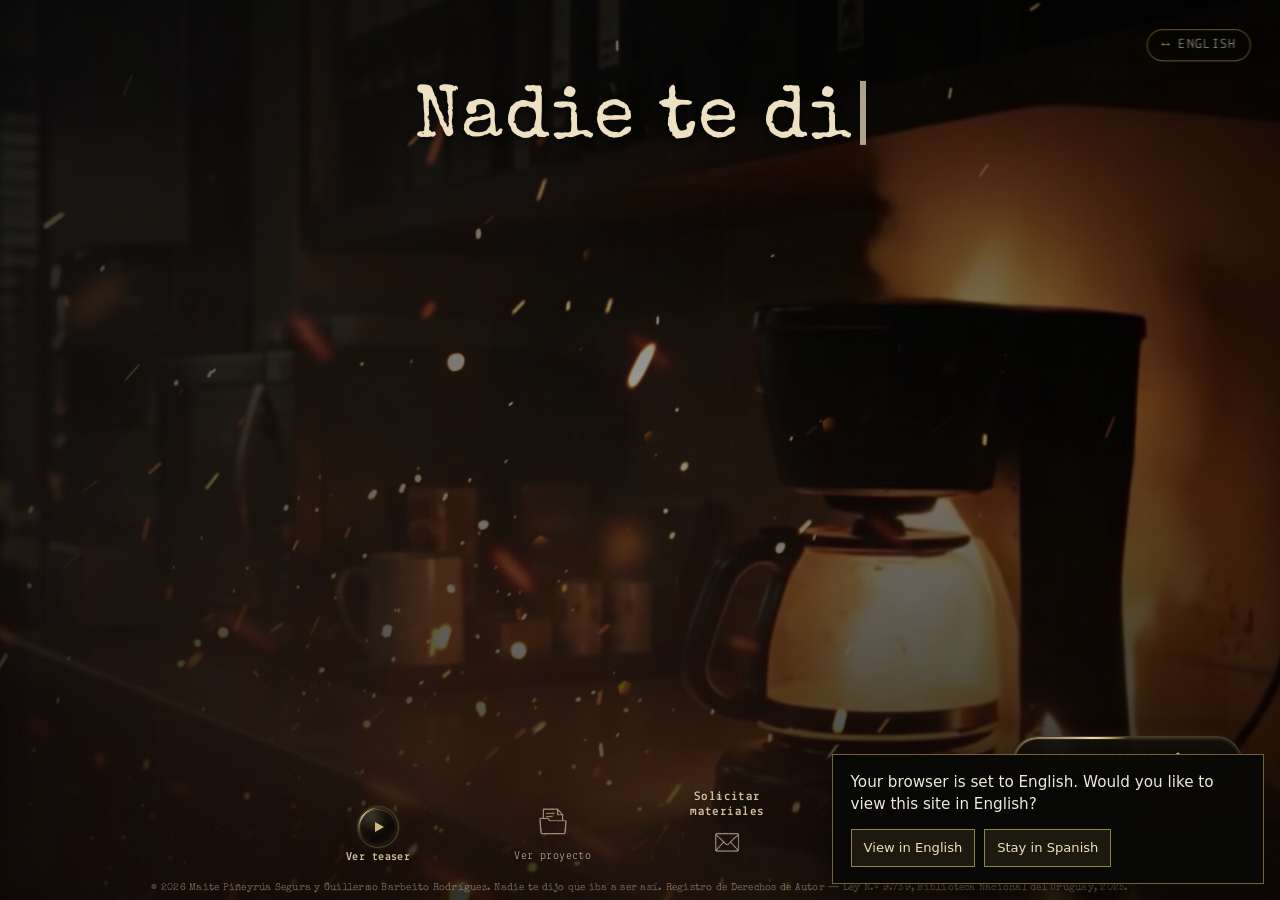
==== commit 714a523f: "Fix consistency and accessibility: index.html" ====
--- a/index.html
+++ b/index.html
@@ -103,7 +103,7 @@
             <article class="about-card about-card--project is-active" id="about-project" data-about-slide data-slide-key="proyecto"><div class="project-visual" aria-hidden="true"></div><div class="project-copy"><h2 id="about-carousel-title" tabindex="-1">PROYECTO</h2><p class="project-tagline">UNA SERIE DE AMIGOS. HASTA QUE SE PRENDE FUEGO TODO.</p><p class="project-logline">Entre mates, milanesas y discusiones, tres jóvenes con un pie en la adultez comparten departamento en Montevideo. Pero todo cambia tras un incendio en una oficina que los lanza, casi sin querer, a investigar un crimen olvidado, un tesoro perdido durante la dictadura y los secretos que sus propias familias intentaron enterrar.</p><p class="project-format">6 × 35 min · Comedia negra / thriller político · Montevideo, Uruguay</p></div></article>
             <article class="about-card about-card--universe" id="about-universe" data-about-slide data-slide-key="universo"><h2 tabindex="-1">UNIVERSO</h2><div class="universe-contrast"><p>Una Montevideo contemporánea, cotidiana y reconocible, atravesada por la adultez joven, los vínculos familiares y una memoria que todavía pesa. En este universo, el misterio se cuela entre apartamentos compartidos, trabajos, bares y vecinos, mientras lo absurdo convive con lo íntimo y lo oscuro.</p><p class="universe-concepts">AMISTAD · PRECARIEDAD · ORO · MEMORIA</p></div><ul class="universe-characters" aria-label="Personajes principales"><li>GONZALO</li><li>MARÍA</li><li>LUIS</li></ul></article>
             <article class="about-card about-card--tone" id="about-tone" data-about-slide data-slide-key="tono"><h2 tabindex="-1">TONO</h2><blockquote><span>La dirección de Nadie te dijo que iba a ser así se sostiene en una tensión constante entre</span> <strong>lo cotidiano</strong> <span>y</span> <strong>lo extraño.</strong></blockquote><ul class="tone-resources"><li>VOZ EN OFF</li><li>CUARTA PARED</li><li>FREEZE FRAME</li><li>REBOBINADO</li><li>SPLIT SCREEN</li><li>FLASHBACK</li></ul></article>
-            <article class="about-card about-card--market" id="about-market" data-about-slide data-slide-key="mercado"><header><p>EL PROYECTO HOY</p><h2 tabindex="-1">MERCADO</h2></header><p class="market-status">Piloto completo · temporada estructurada · Málaga Talent · DETOUR Montevideo Cine LAB · Premio Teaser · FIC · teaser realizado · SKA Films, productora uruguaya</p><strong class="market-claim">FINANCIACIÓN + DISTRIBUCIÓN INTERNACIONAL</strong><p>Un socio internacional que pueda entrar antes del rodaje y hacer que financiación y distribución formen parte del mismo plan: commission/pre-buy, coproducción estratégica o estudio/distribuidor con capacidad real de circulación.</p></article>
+            <article class="about-card about-card--market" id="about-market" data-about-slide data-slide-key="mercado"><header><p>EL PROYECTO HOY</p><h2 tabindex="-1">MERCADO</h2></header><p class="market-status">Piloto completo · temporada estructurada · Málaga Talent · Montevideo Cine LAB · DETOUR · Segundo premio por el teaser — DETOUR Series Lab 2025 · FIC · teaser realizado · SKA Films, productora uruguaya</p><strong class="market-claim">FINANCIACIÓN + DISTRIBUCIÓN INTERNACIONAL</strong><p>Un socio internacional que pueda entrar antes del rodaje y hacer que financiación y distribución formen parte del mismo plan: commission/pre-buy, coproducción estratégica o estudio/distribuidor con capacidad real de circulación.</p></article>
             <article class="about-card about-card--creators" id="about-creators" data-about-slide data-slide-key="creadores"><h2 tabindex="-1">CREADORES</h2><div class="creators-list"><section class="creator" aria-labelledby="creator-maite"><h3 id="creator-maite">Maite Piñeyrúa Segura</h3><p class="creator__role">Cocreadora · coguionista · dirección</p><p>Maite Piñeyrúa Segura es directora, guionista y fotógrafa uruguaya, licenciada en Comunicación Audiovisual por la UCU. Dirigió Tumbero, premiado en FIEC, Dodecá y La Floresta, y escribió y dirigió Una vez casi hice un gol. Es cocreadora, coguionista y directora de Nadie te dijo que iba a ser así. Fue seleccionada para Málaga Talent 2025.</p></section><section class="creator" aria-labelledby="creator-guillermo"><h3 id="creator-guillermo">Guillermo Barbeito Rodríguez</h3><p class="creator__role">Cocreador · coguionista · desarrollo creativo</p><p>Guillermo Barbeito Rodríguez es cocreador y coguionista de Nadie te dijo que iba a ser así. Su trabajo en la serie comprende la construcción del universo narrativo, la estructura de temporada y el desarrollo del tono que articula comedia negra, thriller político y absurdo cotidiano.</p></section></div><p class="creators-authorship">Guillermo y Maite escribimos la serie juntos y compartimos su autoría.</p></article>
             <article class="about-card about-card--ska" id="about-ska" data-about-slide data-slide-key="ska-films"><div class="ska-brand"><header><p>PRODUCTORA URUGUAYA</p><h2 tabindex="-1">SKA FILMS</h2></header><img src="assets/logos/ska-films.png" alt="SKA Films" /></div><div class="ska-profile"><p class="ska-overview">SKA Films tiene más de 20 años de trayectoria y ha desarrollado documentales, ficción, películas animadas y series, produciendo desde Uruguay para América Latina y otros mercados.</p><section class="ska-producer" aria-labelledby="ska-producer-name"><h3 id="ska-producer-name">IGNACIO “NACHO” JAUNSOLO</h3><p class="ska-producer__role">FUNDADOR · DIRECTOR EJECUTIVO · PRODUCTOR</p><p>Fundador y director ejecutivo de SKA Films. <strong>Productor ejecutivo de Togo, primera película uruguaya de Netflix.</strong></p></section></div><ul class="ska-credits"><li>Togo</li><li>Rada</li><li>Sin Aviso</li><li>Afilo Mi Gillette</li></ul></article>
             <article class="about-card about-card--malena" id="about-malena" data-about-slide data-slide-key="malena">
@@ -122,7 +122,7 @@
                 <div class="malena-dossier__mark">MB</div>
               </aside>
             </article>
-            <article class="about-card about-card--journey" id="about-journey" data-about-slide data-slide-key="recorrido"><h2 tabindex="-1">RECORRIDO</h2><ol class="journey-timeline"><li><strong>FONDO DE INCENTIVO CULTURAL</strong><span>Apoyo al proyecto</span></li><li><strong>MÁLAGA TALENT 2025</strong><span>Proyecto seleccionado</span></li><li><strong>MONTEVIDEO CINE LAB · DETOUR 2025</strong><span>Participación en el programa de desarrollo audiovisual</span></li><li><strong>PREMIO TEASER / SEGUNDO PREMIO</strong><span>DETOUR Series Lab 2025</span></li></ol><div class="project-card-actions"><a href="mailto:malenabh1@gmail.com?subject=Solicitud%20de%20dossier%20y%20materiales%20%E2%80%94%20Nadie%20te%20dijo%20que%20iba%20a%20ser%20as%C3%AD">Solicitar materiales</a><a href="mailto:malenabh1@gmail.com?cc=nacho@skafilms.com.uy&amp;subject=Reuni%C3%B3n%20de%20industria%20%E2%80%94%20Nadie%20te%20dijo%20que%20iba%20a%20ser%20as%C3%AD">Coordinar reunión</a><a href="sobre.html?lang=es">Conocer el proyecto</a></div></article>
+            <article class="about-card about-card--journey" id="about-journey" data-about-slide data-slide-key="recorrido"><h2 tabindex="-1">RECORRIDO</h2><ol class="journey-timeline"><li><strong>FONDO DE INCENTIVO CULTURAL</strong><span>Apoyo al proyecto</span></li><li><strong>MÁLAGA TALENT 2025</strong><span>Proyecto seleccionado</span></li><li><strong>MONTEVIDEO CINE LAB · DETOUR 2025</strong><span>Participación en el programa de desarrollo audiovisual</span></li><li><strong>SEGUNDO PREMIO POR EL TEASER</strong><span>DETOUR Series Lab 2025</span></li></ol><div class="project-card-actions"><a href="mailto:malenabh1@gmail.com?subject=Solicitud%20de%20dossier%20y%20materiales%20%E2%80%94%20Nadie%20te%20dijo%20que%20iba%20a%20ser%20as%C3%AD">Solicitar materiales</a><a href="mailto:malenabh1@gmail.com?cc=nacho@skafilms.com.uy&amp;subject=Reuni%C3%B3n%20de%20industria%20%E2%80%94%20Nadie%20te%20dijo%20que%20iba%20a%20ser%20as%C3%AD">Coordinar reunión</a><a href="sobre.html?lang=es">Conocer el proyecto</a></div></article>
           </div>
           <div class="about-carousel__controls" aria-label="Controles del carrusel Proyecto y equipo"><button class="about-carousel__arrow" type="button" id="about-prev" aria-label="Ver placa anterior">←</button><nav class="about-carousel__dots" aria-label="Ir a una placa"><button class="about-carousel__dot is-active" type="button" data-about-dot>PROYECTO</button><button class="about-carousel__dot" type="button" data-about-dot>UNIVERSO</button><button class="about-carousel__dot" type="button" data-about-dot>TONO</button><button class="about-carousel__dot" type="button" data-about-dot>MERCADO</button><button class="about-carousel__dot" type="button" data-about-dot>CREADORES</button><button class="about-carousel__dot" type="button" data-about-dot>SKA FILMS</button><button class="about-carousel__dot" type="button" data-about-dot>PRODUCCIÓN</button><button class="about-carousel__dot" type="button" data-about-dot>RECORRIDO</button><output class="about-carousel__current" aria-live="off">01 / 08 — PROYECTO</output></nav><button class="about-carousel__arrow" type="button" id="about-next" aria-label="Ver placa siguiente">→</button></div>
           <button class="about-carousel__back" type="button" id="about-close">Volver</button>
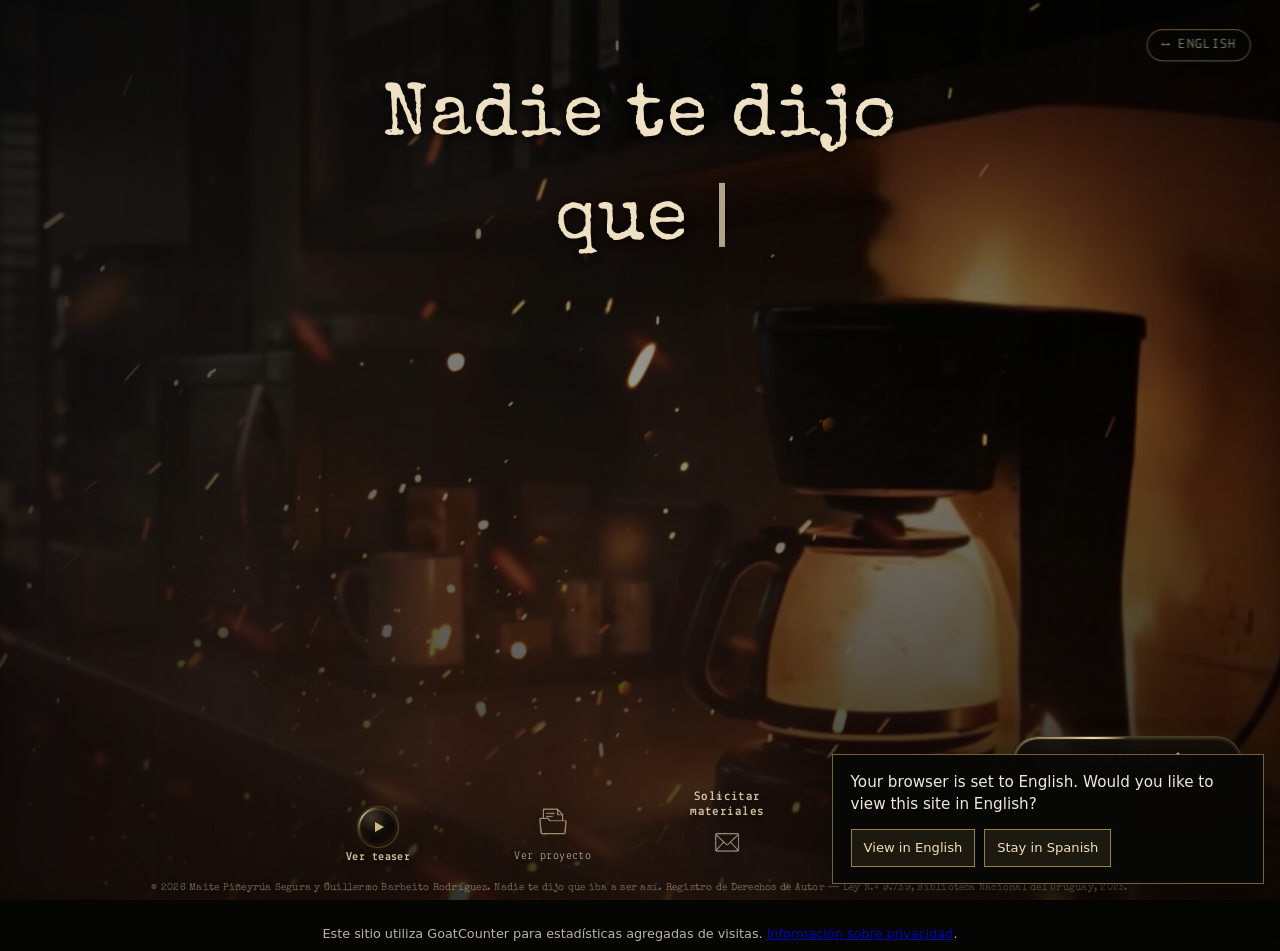
==== commit 8d892080: "Disclose GoatCounter site analytics" ====
--- a/index.html
+++ b/index.html
@@ -131,5 +131,6 @@
     </main>
     <script src="script.js?v=19"></script>
     <script src="market-polish.js?v=12"></script>
-  </body>
+    <p class="analytics-disclosure" style="margin:1rem auto;padding:0.5rem 1rem;max-width:72rem;font:0.8rem/1.5 system-ui,sans-serif;text-align:center;opacity:.78">Este sitio utiliza GoatCounter para estadísticas agregadas de visitas. <a href="https://www.goatcounter.com/help/privacy" target="_blank" rel="noopener noreferrer">Información sobre privacidad</a>.</p>
+</body>
 </html>
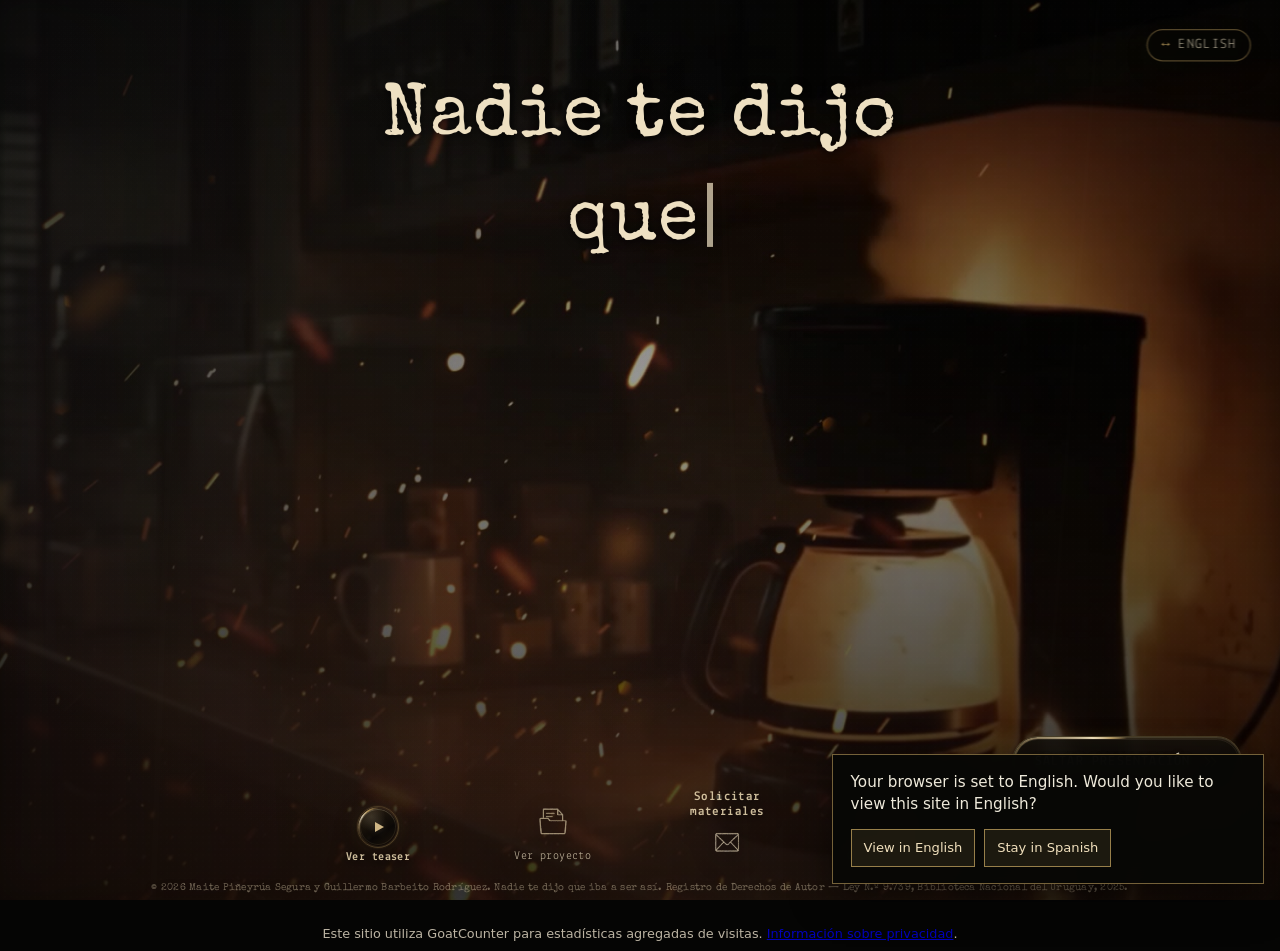
==== commit dbe92914: "Replace homepage background video with Video Project 38" ====
--- a/index.html
+++ b/index.html
@@ -78,7 +78,7 @@
   <h1 class="visually-hidden landing-semantic-title">Nadie te dijo que iba a ser así — Serie de ficción uruguaya</h1>
     <main class="splash" aria-label="Portada">
       <video class="background-video" aria-hidden="true" tabindex="-1" autoplay muted loop playsinline preload="metadata" poster="assets/ntdqiasa_video_v5_assets/ntdqiasa_video_v5_poster.jpg">
-        <source media="(min-width: 721px) and (min-height: 501px)" src="assets/ntdqiasa_video_v5_assets/ntdqiasa_video_v5_web.mp4" type="video/mp4" />
+        <source media="(min-width: 721px) and (min-height: 501px)" src="Video%20Project%2038.mp4" type="video/mp4" />
       </video>
       <div class="image-fallback" aria-hidden="true"></div>
       <div class="dark-overlay" aria-hidden="true"></div>
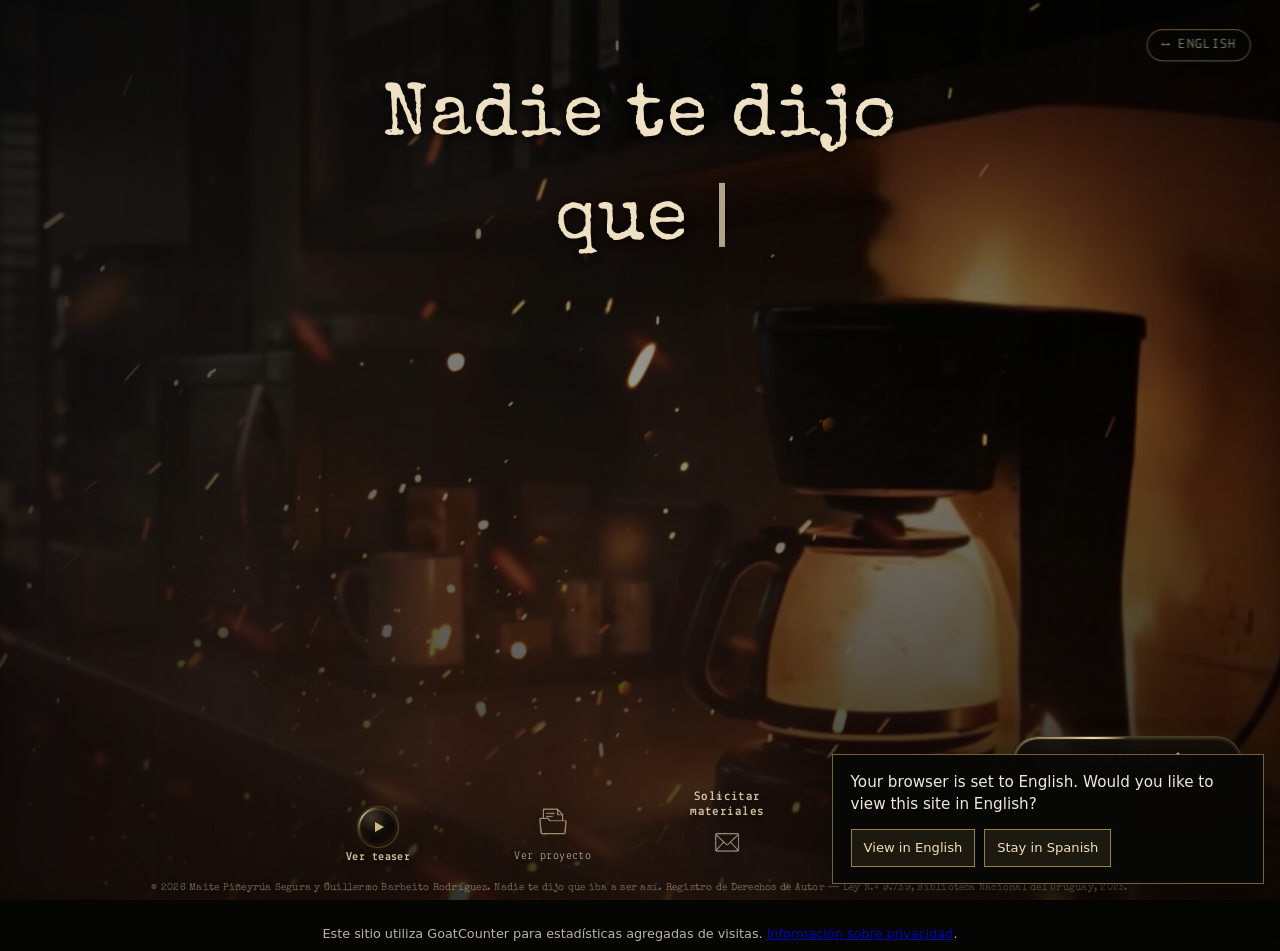
==== commit a69aedb8: "Restore homepage video path while locating new video asset" ====
--- a/index.html
+++ b/index.html
@@ -78,7 +78,7 @@
   <h1 class="visually-hidden landing-semantic-title">Nadie te dijo que iba a ser así — Serie de ficción uruguaya</h1>
     <main class="splash" aria-label="Portada">
       <video class="background-video" aria-hidden="true" tabindex="-1" autoplay muted loop playsinline preload="metadata" poster="assets/ntdqiasa_video_v5_assets/ntdqiasa_video_v5_poster.jpg">
-        <source media="(min-width: 721px) and (min-height: 501px)" src="Video%20Project%2038.mp4" type="video/mp4" />
+        <source media="(min-width: 721px) and (min-height: 501px)" src="assets/ntdqiasa_video_v5_assets/ntdqiasa_video_v5_web.mp4" type="video/mp4" />
       </video>
       <div class="image-fallback" aria-hidden="true"></div>
       <div class="dark-overlay" aria-hidden="true"></div>
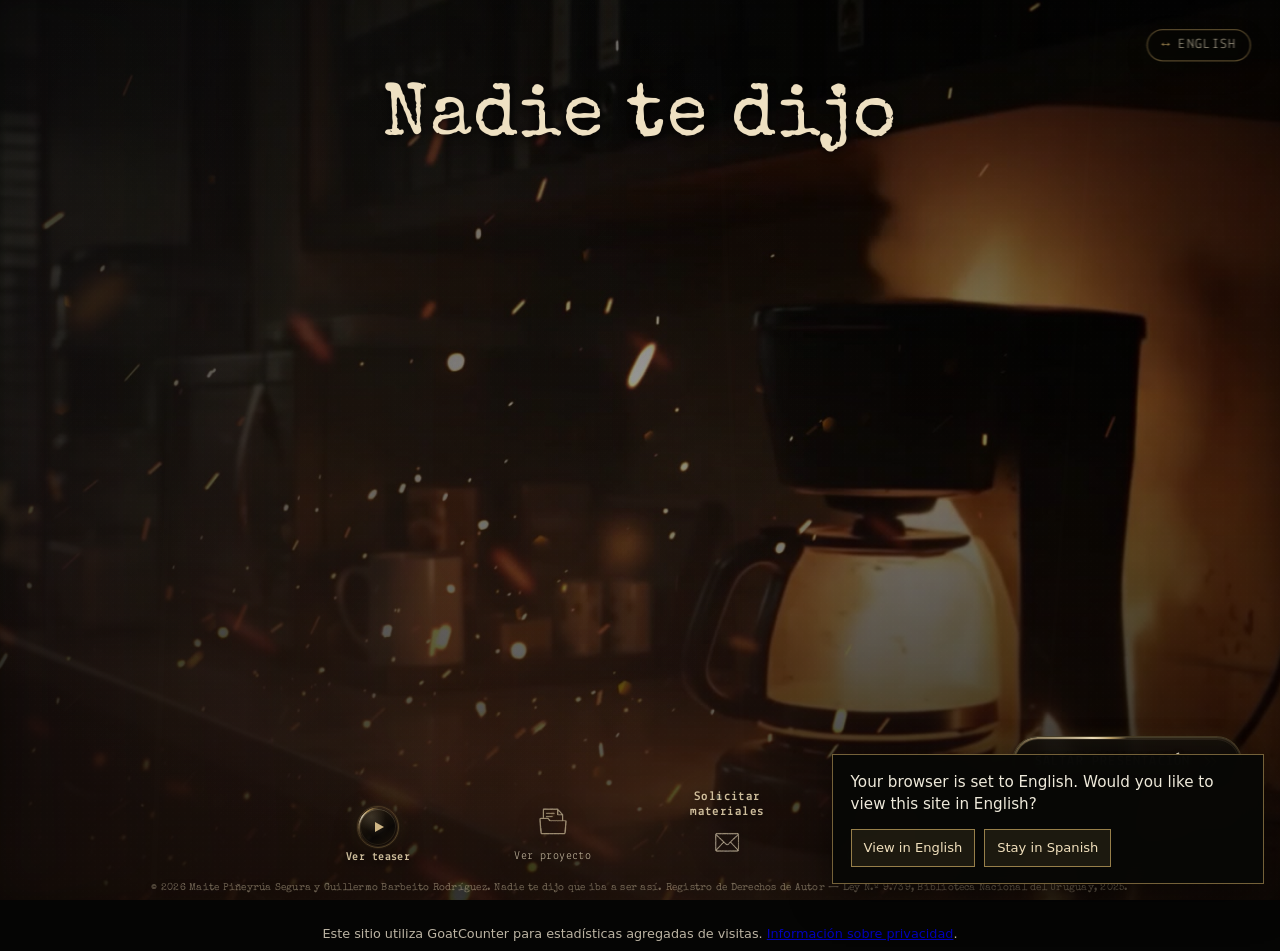
==== commit 9db960b6: "Separate Nadie analytics paths in GoatCounter" ====
--- a/index.html
+++ b/index.html
@@ -72,6 +72,13 @@
     <link rel="stylesheet" href="teaser-button-fix.css?v=2" />
     <link rel="stylesheet" href="accessibility-fixes.css?v=1" />
     <link rel="stylesheet" href="language-suggestion.css?v=1" />
+    <script>
+      window.goatcounter = {
+        path: function () {
+          return '/nadie' + (window.location.pathname || '/') + window.location.search;
+        }
+      };
+    </script>
     <script data-goatcounter="https://jrrguille.goatcounter.com/count" async src="//gc.zgo.at/count.js"></script>
   </head>
   <body>
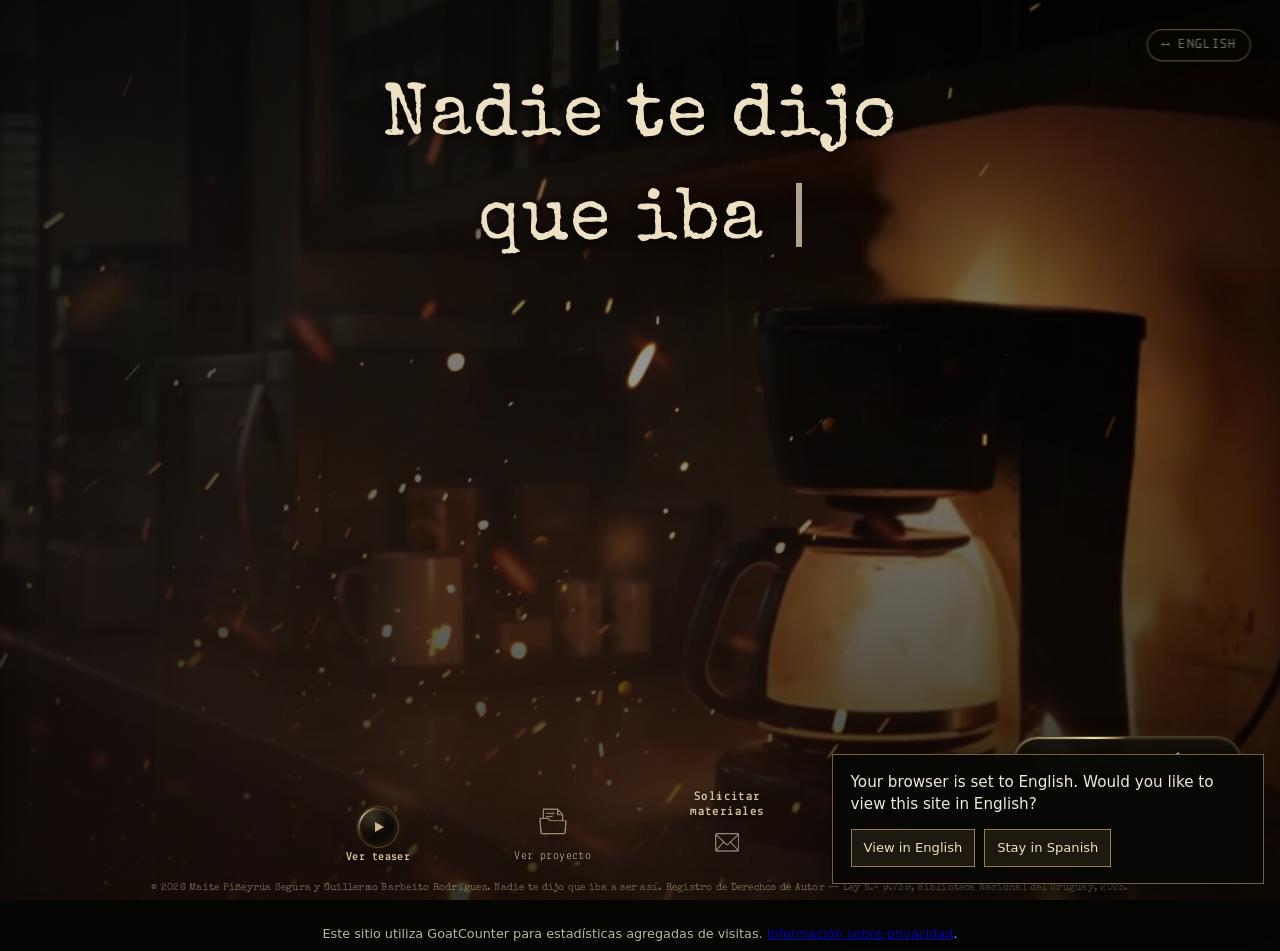
==== commit 9d23e8ea: "Separate Nadie analytics paths in GoatCounter" ====
--- a/index.html
+++ b/index.html
@@ -79,6 +79,13 @@
         }
       };
     </script>
+    <script>
+      window.goatcounter = {
+        path: function () {
+          return '/nadie' + (window.location.pathname || '/') + window.location.search;
+        }
+      };
+    </script>
     <script data-goatcounter="https://jrrguille.goatcounter.com/count" async src="//gc.zgo.at/count.js"></script>
   </head>
   <body>
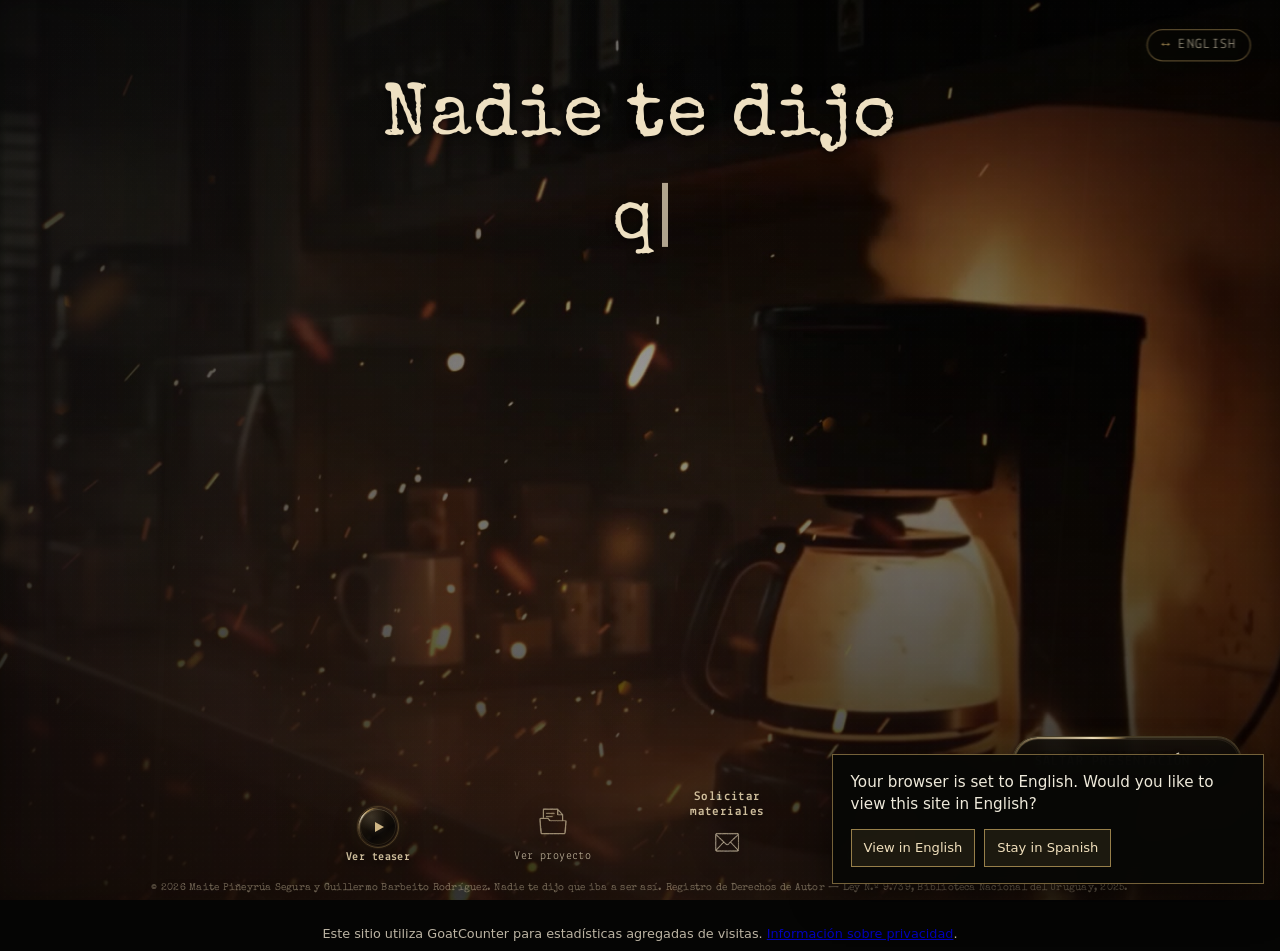
==== commit 5196ea1b: "Deduplicate Nadie GoatCounter path configuration" ====
--- a/index.html
+++ b/index.html
@@ -79,13 +79,6 @@
         }
       };
     </script>
-    <script>
-      window.goatcounter = {
-        path: function () {
-          return '/nadie' + (window.location.pathname || '/') + window.location.search;
-        }
-      };
-    </script>
     <script data-goatcounter="https://jrrguille.goatcounter.com/count" async src="//gc.zgo.at/count.js"></script>
   </head>
   <body>
